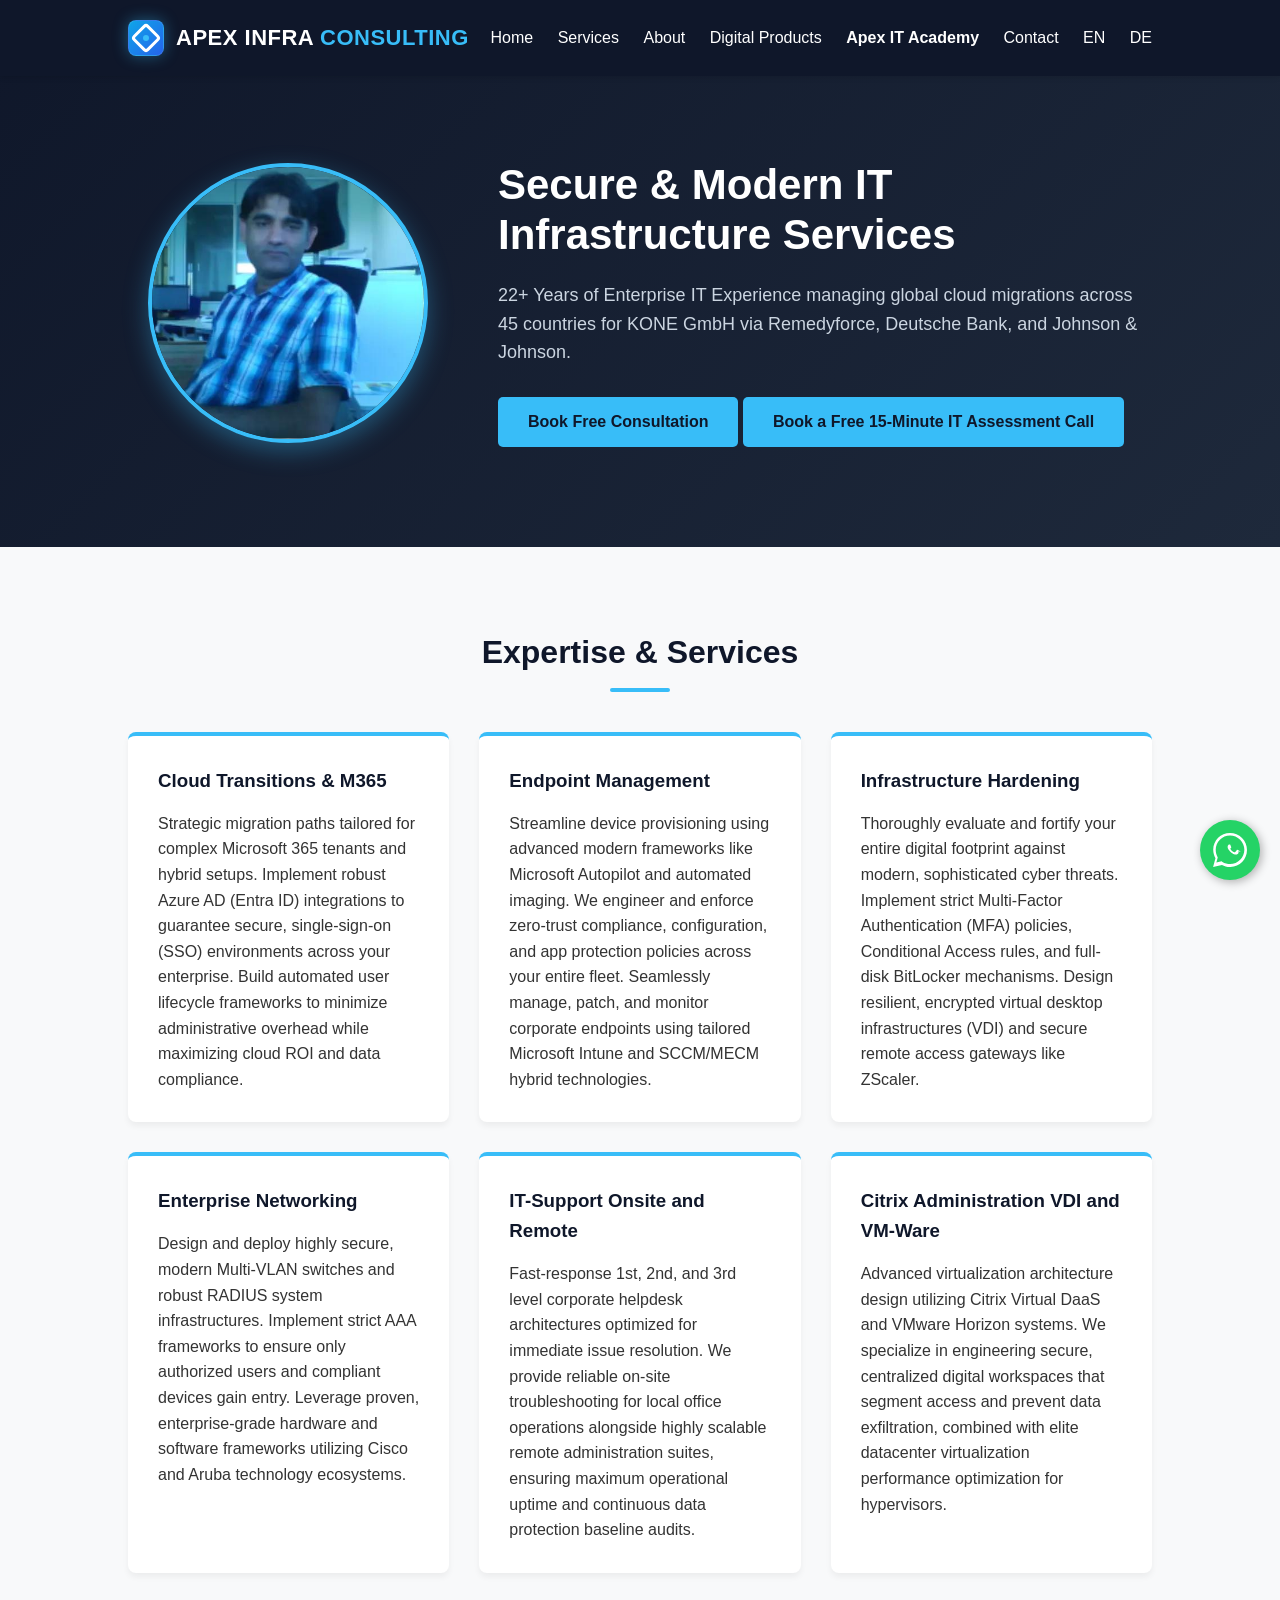
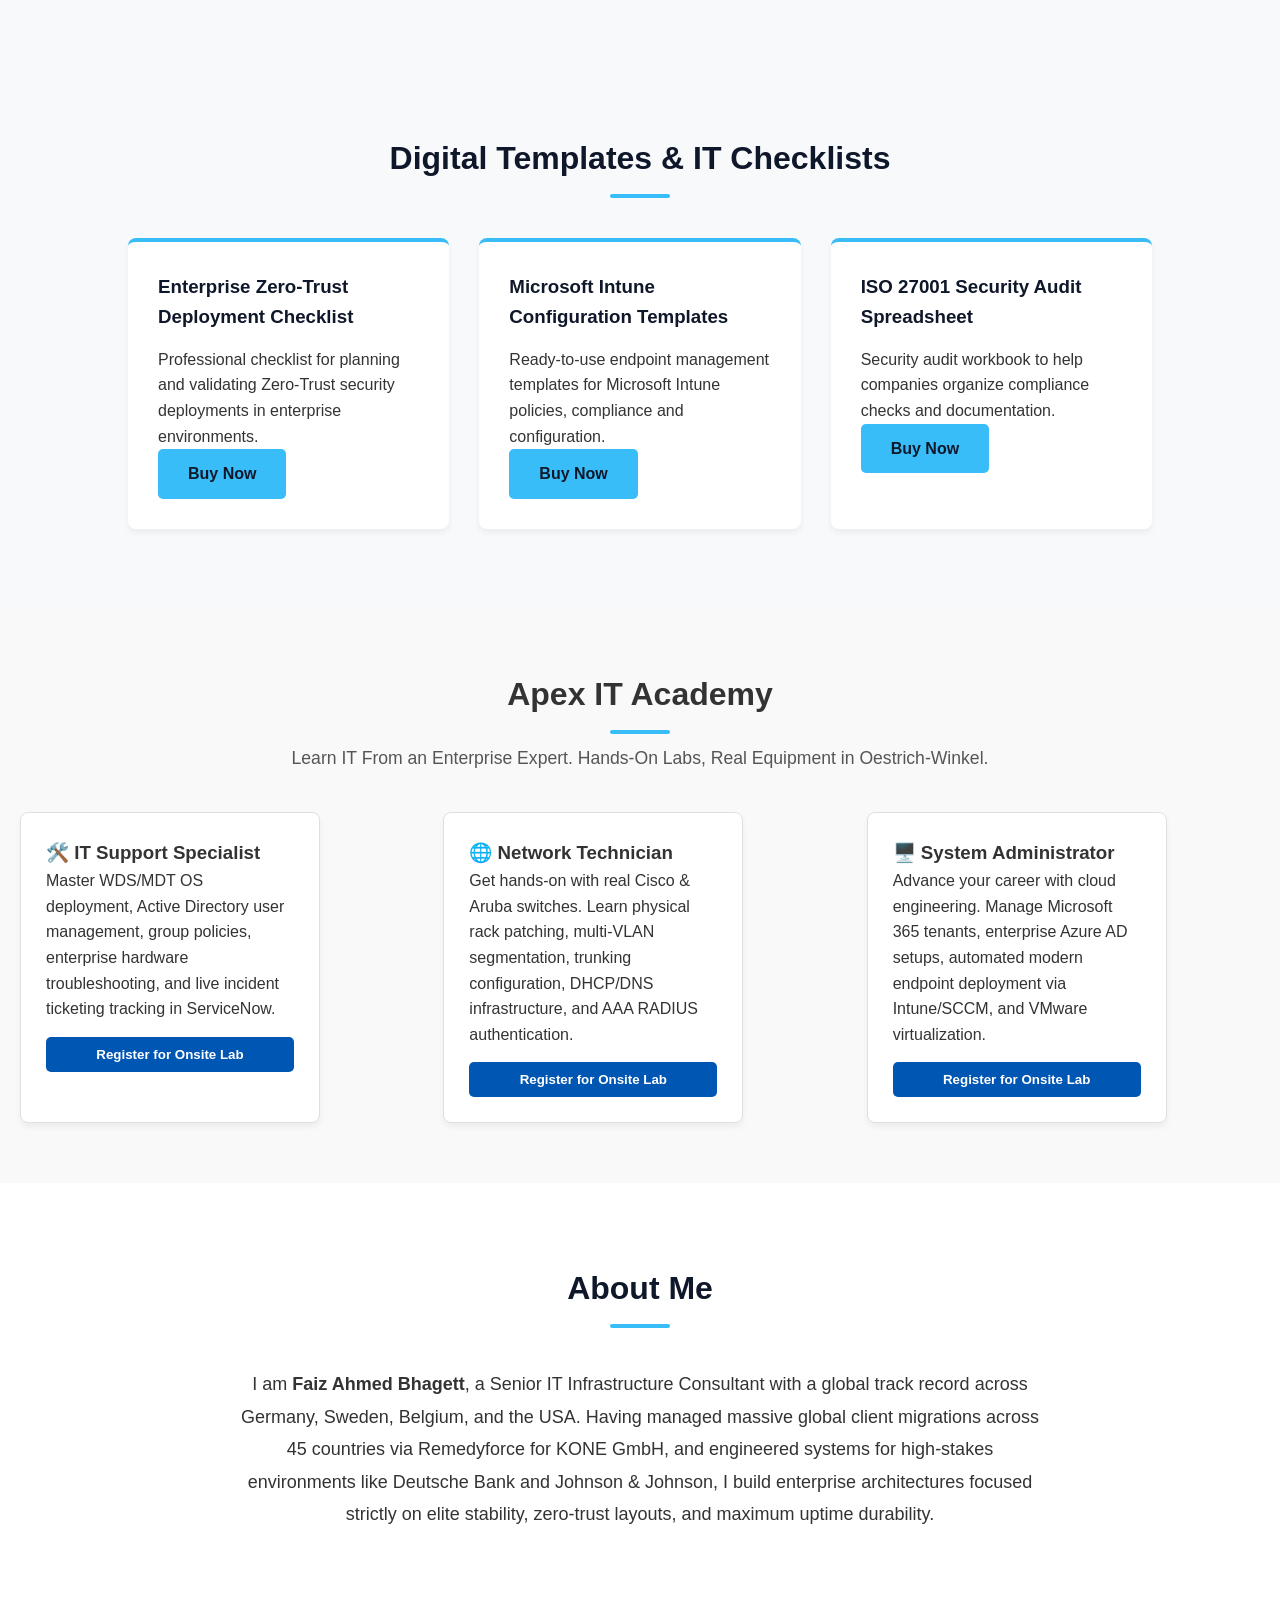
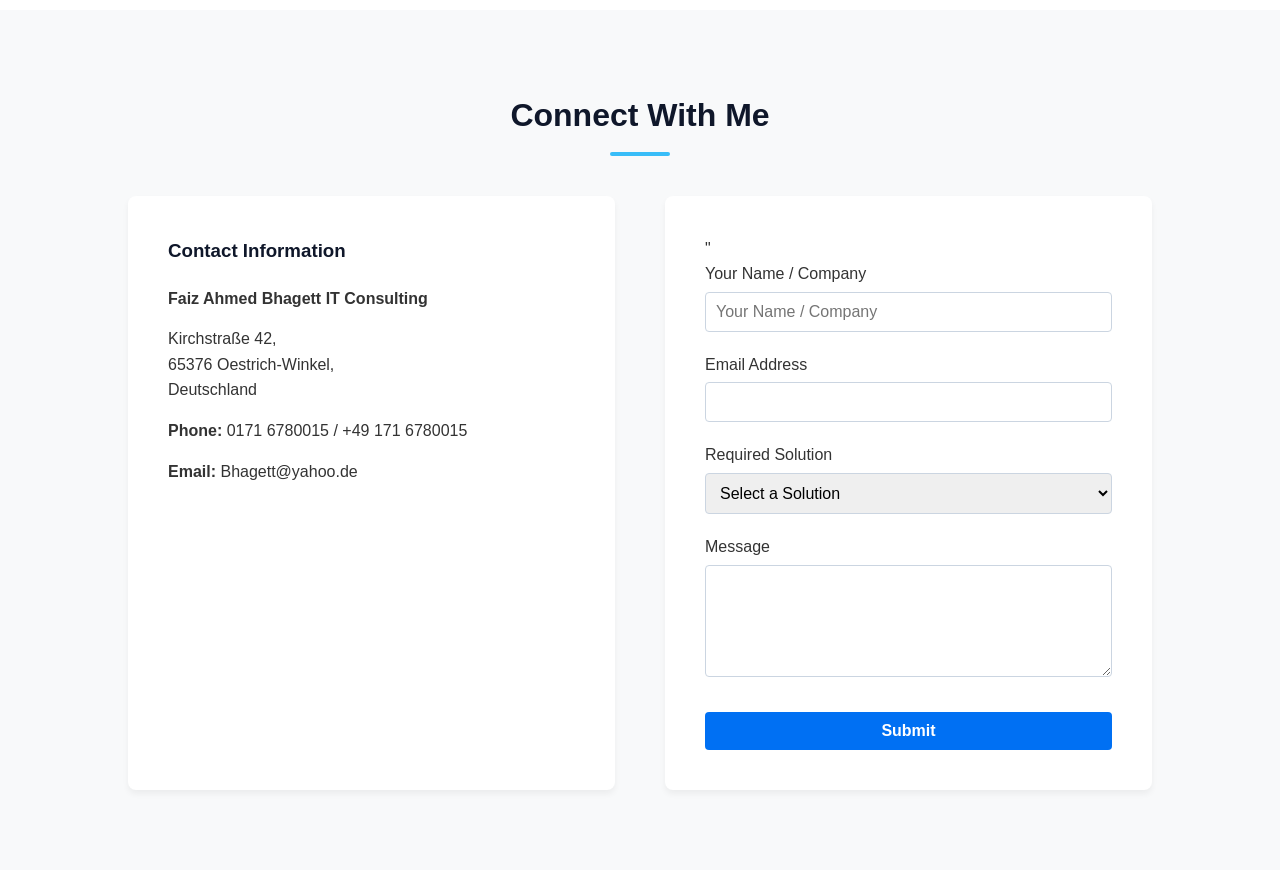
==== index.html @ ea886fa1 "Update index.html" ====
<!DOCTYPE html>
<html lang="en">
<head>
    <meta charset="UTF-8">
    <meta name="viewport" content="width=device-width, initial-scale=1.0">
    <title>Faiz Ahmed Bhagett | IT Infrastructure Consultant</title>
    <link rel="manifest" href="/site.webmanifest">
    <link rel="stylesheet" href="style.css">
</head>
<body>

    <!-- Header Navigation -->
    <header>
        <div class="logo-container">
            <div class="logo-symbol"></div>
            <div class="logo-text">APEX INFRA <span>CONSULTING</span></div>
        </div>
               <nav>
            <a href="#home" id="nav-home">Home</a>
            <a href="#services" id="nav-services">Services</a>
            <a href="#about" id="nav-about">About</a>
			<a href="#products">Digital Products</a>
  <a href="#academy" id="nav-academy" style="color: #ffffff; font-weight: bold;">Apex IT Academy</a>
            <a href="#contact" id="nav-contact">Contact</a>
            <a id="install-btn" style="display: none; background-color: #0070f3; color: white; border-radius: 4px; padding: 4px 8px; font-weight: bold; cursor: pointer;">Install App</a>
            <a href="javascript:void(0);" onclick="setLanguage('en');">EN</a>
            <a href="javascript:void(0);" onclick="setLanguage('de');">DE</a>
        </nav>
    </header>

  </div>

    <!-- Hero Section -->
    <section id="home" class="hero">
        <div class="hero-image">
            <img src="faiz.jpg" alt="Faiz Ahmed Bhagett - Enterprise IT Infrastructure Consultant">
        </div>
        <div class="hero-content">
            <h1 id="hero-h1">Secure & Modern IT Infrastructure Services</h1>
            <p id="hero-p">22+ Years of Enterprise IT Experience managing global cloud migrations across 45 countries for KONE GmbH via Remedyforce, Deutsche Bank, and Johnson & Johnson.</p>
            <a href="#contact" class="cta-btn" id="hero-btn">Book Free Consultation</a>
            <a href="https://calendly.com/bhagett2021/15" target="_blank" rel="noopener noreferrer" class="cta-btn" id="assessment-btn" styffff; margin-left: 10px;">Book a Free 15-Minute IT Assessment Call</a>
        </div>
    </section>

    <!-- Services Section -->
    <section id="services" class="section">
        <h2 id="services-title">Expertise & Services</h2>
        <div class="services-grid">
            <div class="service-card">
                <h3 id="srv1-h">Cloud Transitions & M365</h3>
                <p id="srv1-p">Strategic migration paths tailored for complex Microsoft 365 tenants and hybrid setups. Implement robust Azure AD (Entra ID) integrations to guarantee secure, single-sign-on (SSO) environments across your enterprise. Build automated user lifecycle frameworks to minimize administrative overhead while maximizing cloud ROI and data compliance.</p>
            </div>
            <div class="service-card">
                <h3 id="srv2-h">Endpoint Management</h3>
                <p id="srv2-p">Streamline device provisioning using advanced modern frameworks like Microsoft Autopilot and automated imaging. We engineer and enforce zero-trust compliance, configuration, and app protection policies across your entire fleet. Seamlessly manage, patch, and monitor corporate endpoints using tailored Microsoft Intune and SCCM/MECM hybrid technologies.</p>
            </div>
            <div class="service-card">
                <h3 id="srv3-h">Infrastructure Hardening</h3>
                <p id="srv3-p">Thoroughly evaluate and fortify your entire digital footprint against modern, sophisticated cyber threats. Implement strict Multi-Factor Authentication (MFA) policies, Conditional Access rules, and full-disk BitLocker mechanisms. Design resilient, encrypted virtual desktop infrastructures (VDI) and secure remote access gateways like ZScaler.</p>
            </div>
            <div class="service-card">
                <h3 id="srv4-h">Enterprise Networking</h3>
                <p id="srv4-p">Design and deploy highly secure, modern Multi-VLAN switches and robust RADIUS system infrastructures. Implement strict AAA frameworks to ensure only authorized users and compliant devices gain entry. Leverage proven, enterprise-grade hardware and software frameworks utilizing Cisco and Aruba technology ecosystems.</p>
            </div>
            <div class="service-card">
                <h3 id="srv5-h">IT-Support Onsite and Remote</h3>
                <p id="srv5-p">Fast-response 1st, 2nd, and 3rd level corporate helpdesk architectures optimized for immediate issue resolution. We provide reliable on-site troubleshooting for local office operations alongside highly scalable remote administration suites, ensuring maximum operational uptime and continuous data protection baseline audits.</p>
            </div>
            <div class="service-card">
                <h3 id="srv6-h">Citrix Administration VDI and VM-Ware</h3>
                <p id="srv6-p">Advanced virtualization architecture design utilizing Citrix Virtual DaaS and VMware Horizon systems. We specialize in engineering secure, centralized digital workspaces that segment access and prevent data exfiltration, combined with elite datacenter virtualization performance optimization for hypervisors.</p>
            </div>
        </div>
    </section>


    <!-- Digital Products Section -->
    <section id="products" class="section">
        <h2 id="products-title">Digital Templates & IT Checklists</h2>
        <div class="services-grid">

            <div class="service-card">
                <h3>Enterprise Zero-Trust Deployment Checklist</h3>
                <p>Professional checklist for planning and validating Zero-Trust security deployments in enterprise environments.</p>
                <a class="cta-btn" href="https://bhagett.gumroad.com/l/rbzjx" target="_blank" rel="noopener noreferrer">Buy Now</a>
            </div>

            <div class="service-card">
                <h3>Microsoft Intune Configuration Templates</h3>
                <p>Ready-to-use endpoint management templates for Microsoft Intune policies, compliance and configuration.</p>
                <a class="cta-btn" href="https://bhagett.gumroad.com/l/ztggm" target="_blank" rel="noopener noreferrer">Buy Now</a>
            </div>

            <div class="service-card">
                <h3>ISO 27001 Security Audit Spreadsheet</h3>
                <p>Security audit workbook to help companies organize compliance checks and documentation.</p>
                <a class="cta-btn" href="https://bhagett.gumroad.com/l/nqlejb" target="_blank" rel="noopener noreferrer">Buy Now</a>
            </div>

        </div>
    </section>
    <!-- IT Academy Section -->
    <section id="academy" class="section" style="background-color: #f9f9f9; padding: 60px 20px;">
        <h2 id="academy-title" style="text-align: center; margin-bottom: 10px; color: #333;">Apex IT Academy</h2>
        <p style="text-align: center; color: #555; max-width: 800px; margin: 0 auto 40px; font-size: 1.1rem;">
            Learn IT From an Enterprise Expert. Hands-On Labs, Real Equipment in Oestrich-Winkel.
        </p>
        <div class="services-grid">
            <div class="academy-card">
                <h3>🛠️ IT Support Specialist</h3>
                <p>Master WDS/MDT OS deployment, Active Directory user management, group policies, enterprise hardware troubleshooting, and live incident ticketing tracking in ServiceNow.</p>
				<button class="academy-btn" onclick="document.getElementById('solution').value='academy'; window.location.href='#contact';">Register for Onsite Lab</button>
            </div>
            <div class="academy-card">
                <h3>🌐 Network Technician</h3>
                <p>Get hands-on with real Cisco & Aruba switches. Learn physical rack patching, multi-VLAN segmentation, trunking configuration, DHCP/DNS infrastructure, and AAA RADIUS authentication.</p>
			<button class="academy-btn" onclick="document.getElementById('solution').value='academy'; window.location.href='#contact';">Register for Onsite Lab</button>
            </div>
            <div class="academy-card">
                <h3>🖥️ System Administrator</h3>
                <p>Advance your career with cloud engineering. Manage Microsoft 365 tenants, enterprise Azure AD setups, automated modern endpoint deployment via Intune/SCCM, and VMware virtualization.</p>
                <button class="academy-btn" onclick="document.getElementById('solution').value='academy'; window.location.href='#contact';">Register for Onsite Lab</button>
            </div>
        </div>
    </section>

    <!-- About Section -->
    <section id="about" class="section" style="background-color: #fff;">
        <h2 id="about-title">About Me</h2>
        <div class="about-text">
            <p id="about-p">I am <strong>Faiz Ahmed Bhagett</strong>, a Senior IT Infrastructure Consultant with a global track record across Germany, Sweden, Belgium, and the USA. Having managed massive global client migrations across 45 countries via Remedyforce for KONE GmbH, and engineered systems for high-stakes environments like Deutsche Bank and Johnson & Johnson, I build enterprise architectures focused strictly on elite stability, zero-trust layouts, and maximum uptime durability.</p>
        </div>
    </section>

    <!-- Contact Section -->
    <section id="contact" class="section">
        <h2 id="contact-title">Connect With Me</h2>
        <div class="contact-container">
            <div class="contact-info">
                <h3 id="info-title">Contact Information</h3>
                <p><strong>Faiz Ahmed Bhagett IT Consulting</strong></p>
                <p>Kirchstraße 42,<br>65376 Oestrich-Winkel,<br>Deutschland</p>
                <p><strong>Phone:</strong> 0171 6780015 / +49 171 6780015</p>
                <p><strong>Email:</strong> Bhagett@yahoo.de</p>
         </div>
            <div class="contact-form-wrapper">
                <form action="https://formspree.io/f/xdavepnq" method="POST">"
                    <label for="name" id="lbl-name">Your Name / Company</label>
                    <input type="text" id="name" name="name" placeholder="Your Name / Company" required>
                    
                    <label for="email" id="lbl-email">Email Address</label>
                    <input type="email" id="email" name="email" required>
                    
                    <label for="solution" id="lbl-solution">Required Solution</label>
                    <select id="solution" name="solution" required>
                        <option value="" id="opt-general">Select a Solution</option>
                        <option value="cloud" id="opt-cloud">Cloud Migration & M365</option>
                        <option value="security" id="opt-security">IT Security Hardening</option>
                        <option value="network" id="opt-network">Network Optimization</option>
                        <option value="support">IT Support</option>
                        <option value="academy" id="opt-academy">IT Academy Onsite Lab Training</option>
                    </select>
                    
                    <label for="message" id="lbl-msg">Message</label>
                    <textarea id="message" name="message" rows="5" required></textarea>
                    
                    <button type="submit" id="btn-submit" class="cta-btn" style="margin-top: 15px; background-color: #0070f3; color: white; border: none; padding: 10px 20px; cursor: pointer; border-radius: 4px;">Submit</button>
                </form>
            </div>
        </div>
    </section>

    <!-- FIXED NATIVE WEB REDIRECTION SYSTEM (BYPASSES DOT COM HOME PAGES) -->
    <a href="https://wa.me/491716780015" target="_blank" rel="noopener noreferrer" target="_blank" rel="noopener noreferrer" class="whatsapp-float" style="position: fixed; bottom: 20px; right: 20px; background-color: #25D366; color: white; border-radius: 50%; width: 60px; height: 60px; display: flex; align-items: center; justify-content: center; box-shadow: 2px 2px 10px rgba(0,0,0,0.3); z-index: 1000; text-decoration: none;" title="Chat via WhatsApp">
        <svg viewBox="0 0 24 24" width="34" height="34" fill="currentColor">
            <path d="M.057 24l1.687-6.163c-1.041-1.804-1.588-3.849-1.587-5.946C.06 5.348 5.397.01 12.008.01c3.202.001 6.212 1.246 8.477 3.513 2.266 2.268 3.507 5.28 3.505 8.484-.004 6.657-5.34 11.997-11.953 11.997-2.005-.001-3.973-.502-5.713-1.455L0 24zm6.59-3.559c1.66.985 3.513 1.504 5.405 1.505 5.554 0 10.075-4.519 10.078-10.074.002-2.693-1.047-5.224-2.951-7.127C17.225 2.841 14.7 1.793 12.003 1.793c-5.556 0-10.077 4.52-10.08 10.074-.001 1.884.492 3.725 1.431 5.36l-.993 3.63 3.712-.973zm13.04-7.391c-.329-.165-1.943-.959-2.242-1.068-.3-.11-.518-.165-.736.165-.219.329-.846 1.068-1.037 1.288-.19.22-.382.247-.711.082-1.129-.566-1.904-1.001-2.652-2.285-.197-.339.197-.315.562-1.042.061-.123.031-.23-.015-.329-.047-.099-.423-1.019-.579-1.396-.152-.365-.307-.315-.423-.321-.109-.005-.234-.006-.36-.006-.126 0-.331.047-.504.236-.173.188-.66.645-.66 1.573 0 .928.675 1.825.77 1.951.095.126 1.329 2.03 3.22 2.845.449.194.8.311 1.074.398.452.144.862.124 1.187.075.363-.055 1.14-.466 1.3-.916.16-.45.16-.836.113-.916-.047-.08-.173-.123-.502-.288z"/>
        </svg>
    </a>

    <script src="script.js"></script>
	</body>
</html>
---- style.css ----
/* Base Reset */
* {
    margin: 0;
    padding: 0;
    box-sizing: border-box;
    font-family: 'Segoe UI', Tahoma, Geneva, Verdana, sans-serif;
}

body {
    background-color: #f8f9fa;
    color: #333;
    line-height: 1.6;
}

/* Header Sections */
header {
    background: #0f172a;
    color: #fff;
    padding: 20px 10%;
    position: fixed;
    width: 100%;
    left: 0; /* Left fix kiya taaki layout right se baahar na bhaage */
    top: 0;
    z-index: 1000;
    display: flex;
    justify-content: space-between;
    align-items: center;
    box-shadow: 0 2px 5px rgba(0,0,0,0.1);
}

/* Logo Design */
.logo-container {
    display: flex;
    align-items: center;
    gap: 12px;
}

.logo-symbol {
    width: 36px;
    height: 36px;
    background: linear-gradient(135deg, #0ea5e9 0%, #2563eb 100%);
    border-radius: 8px;
    box-shadow: 0 0 15px rgba(56, 189, 248, 0.4);
    display: flex;
    align-items: center;
    justify-content: center;
    border: 1px solid rgba(255, 255, 255, 0.1);
    position: relative;
}

.logo-symbol::before {
    content: '';
    width: 16px;
    height: 16px;
    border: 3px solid #fff;
    border-radius: 4px;
    transform: rotate(45deg);
}

.logo-symbol::after {
    content: '';
    position: absolute;
    width: 6px;
    height: 6px;
    background-color: #38bdf8;
    border-radius: 50%;
}

.logo-text {
    font-size: 22px;
    font-weight: 700;
    letter-spacing: 0.5px;
    color: #fff;
}

.logo-text span {
    color: #38bdf8;
}

/* Navigation Links */
nav a {
    color: #fff;
    text-decoration: none;
    margin-left: 20px;
    font-weight: 500;
    transition: color 0.3s;
    cursor: pointer;
}

nav a:hover {
    color: #38bdf8;
}

/* Hero Section */
.hero {
    background: linear-gradient(135deg, #0f172a 0%, #1e293b 100%);
    color: #fff;
    padding: 160px 10% 100px;
    display: flex;
    flex-wrap: wrap;
    align-items: center;
    justify-content: center;
    gap: 50px;
    text-align: left;
}

.hero-image {
    flex: 0 0 320px;
    text-align: center;
    display: flex;
    justify-content: center;
    align-items: center;
}

.hero-image img {
    width: 280px;
    height: 280px;
    border-radius: 50%;
    object-fit: cover;
    object-position: center;
    border: 4px solid #38bdf8;
    box-shadow: 0 8px 25px rgba(56, 189, 248, 0.35);
}

.hero-content {
    flex: 1;
    min-width: 300px;
}

.hero h1 {
    font-size: 42px;
    margin-bottom: 20px;
    line-height: 1.2;
}

.hero p {
    font-size: 18px;
    color: #cbd5e1;
    margin-bottom: 30px;
    max-width: 700px;
}

.cta-btn {
    background: #38bdf8;
    color: #0f172a;
    padding: 12px 30px;
    text-decoration: none;
    font-weight: bold;
    border-radius: 5px;
    transition: background 0.3s;
    display: inline-block;
    text-align: center;
}

.cta-btn:hover {
    background: #0ea5e9;
}

/* General Layout Sections */
.section {
    padding: 80px 10%;
}

.section h2 {
    font-size: 32px;
    text-align: center;
    margin-bottom: 40px;
    color: #0f172a;
    position: relative;
}

.section h2::after {
    content: '';
    width: 60px;
    height: 4px;
    background: #38bdf8;
    display: block;
    margin: 10px auto 0;
    border-radius: 2px;
}

/* Services Grid Layout */
.services-grid {
    display: grid;
    grid-template-columns: repeat(auto-fit, minmax(280px, 1fr));
    gap: 30px;
}

.service-card {
    background: #fff;
    padding: 30px;
    border-radius: 8px;
    box-shadow: 0 4px 6px rgba(0,0,0,0.05);
    border-top: 4px solid #38bdf8;
    transition: transform 0.3s;
}

.service-card:hover {
    transform: translateY(-5px);
}

.service-card h3 {
    margin-bottom: 15px;
    color: #0f172a;
}

/* WhatsApp Chat Widget */
.direct-chat-widget {
    position: fixed;
    bottom: 30px;
    right: 30px;
    background: #25d366;
    color: white !important;
    padding: 15px 25px;
    border-radius: 50px;
    font-weight: bold;
    text-decoration: none !important;
    display: flex;
    align-items: center;
    gap: 10px;
    box-shadow: 0 4px 15px rgba(0, 0, 0, 0.2);
    z-index: 9999;
    transition: transform 0.3s, background 0.3s;
    animation: pulse 2s infinite;
}

.direct-chat-widget:hover {
    background: #128c7e;
    transform: scale(1.05);
}

@keyframes pulse {
    0% { box-shadow: 0 0 0 0 rgba(37, 211, 102, 0.5); }
    70% { box-shadow: 0 0 0 15px rgba(37, 211, 102, 0); }
    100% { box-shadow: 0 0 0 0 rgba(37, 211, 102, 0); }
}

/* About Section */
.about-text {
    max-width: 800px;
    margin: 0 auto;
    font-size: 18px;
    text-align: center;
    line-height: 1.8;
}

/* Contact Area Styles */
.contact-container {
    display: flex;
    flex-wrap: wrap;
    gap: 50px;
    justify-content: center;
}

.contact-info, .contact-form-wrapper {
    flex: 1;
    min-width: 300px;
    background: #fff;
    padding: 40px;
    border-radius: 8px;
    box-shadow: 0 4px 6px rgba(0,0,0,0.05);
}

.contact-info h3 {
    margin-bottom: 20px;
    color: #0f172a;
}

.contact-info p {
    margin-bottom: 15px;
}

/* Forms Definition */
form {
    display: flex;
    flex-direction: column;
}

label {
    margin-bottom: 5px;
    font-weight: 500;
}

input, textarea, select {
    padding: 10px;
    margin-bottom: 20px;
    border: 1px solid #cbd5e1;
    border-radius: 4px;
    font-size: 16px;
}

form button {
    background: #0f172a;
    color: #fff;
    padding: 12px;
    border: none;
    border-radius: 4px;
    font-size: 16px;
    cursor: pointer;
    font-weight: bold;
    transition: background 0.3s;
}

form button:hover {
    background: #1e293b;
}

/* Responsive Design Media Queries */
@media (max-width: 768px) {
    header {
        flex-direction: column;
        gap: 15px;
        padding: 15px 5%;
    }
    nav a {
        margin: 0 10px;
    }
    .hero {
        text-align: center;
        padding-top: 220px;
    }
    .hero p {
        margin-left: auto;
        margin-right: auto;
    }
    .hero-image img {
        width: 220px;
        height: 220px;
    }
}
/* APEX IT ACADEMY STYLES */
.academy-card {
    background: #ffffff;
    border: 1px solid #e0e0e0;
    border-radius: 8px;
    padding: 25px;
    width: 300px;
    box-shadow: 0 4px 6px rgba(0,0,0,0.05);
    transition: transform 0.3s ease, box-shadow 0.3s ease;
    text-align: left;
}
.academy-card:hover {
    transform: translateY(-5px);
    box-shadow: 0 8px 15px rgba(0,0,0,0.1);
}
.academy-btn {
    background-color: #0056b3;
    color: white;
    border: none;
    padding: 10px 20px;
    border-radius: 5px;
    cursor: pointer;
    width: 100%;
    margin-top: 15px;
    font-weight: bold;
}
.academy-btn:hover {
    background-color: #004085;
}
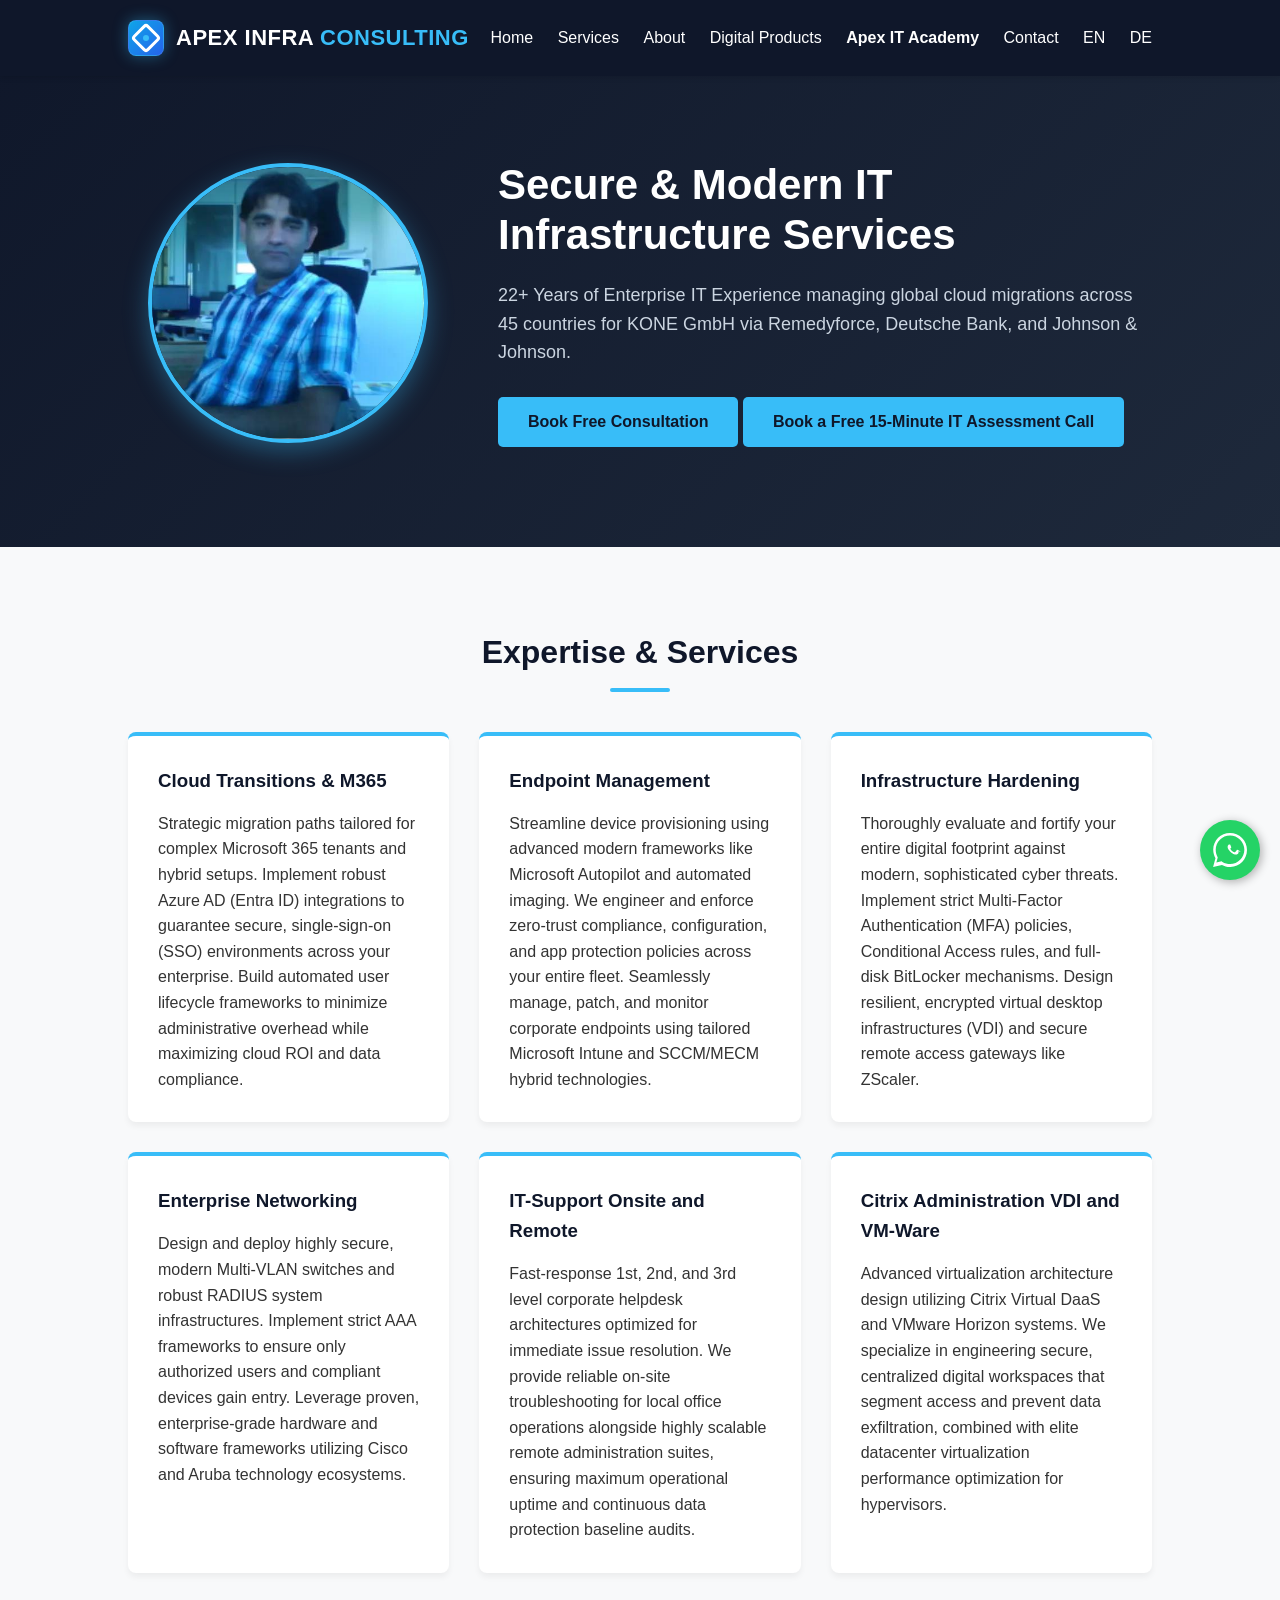
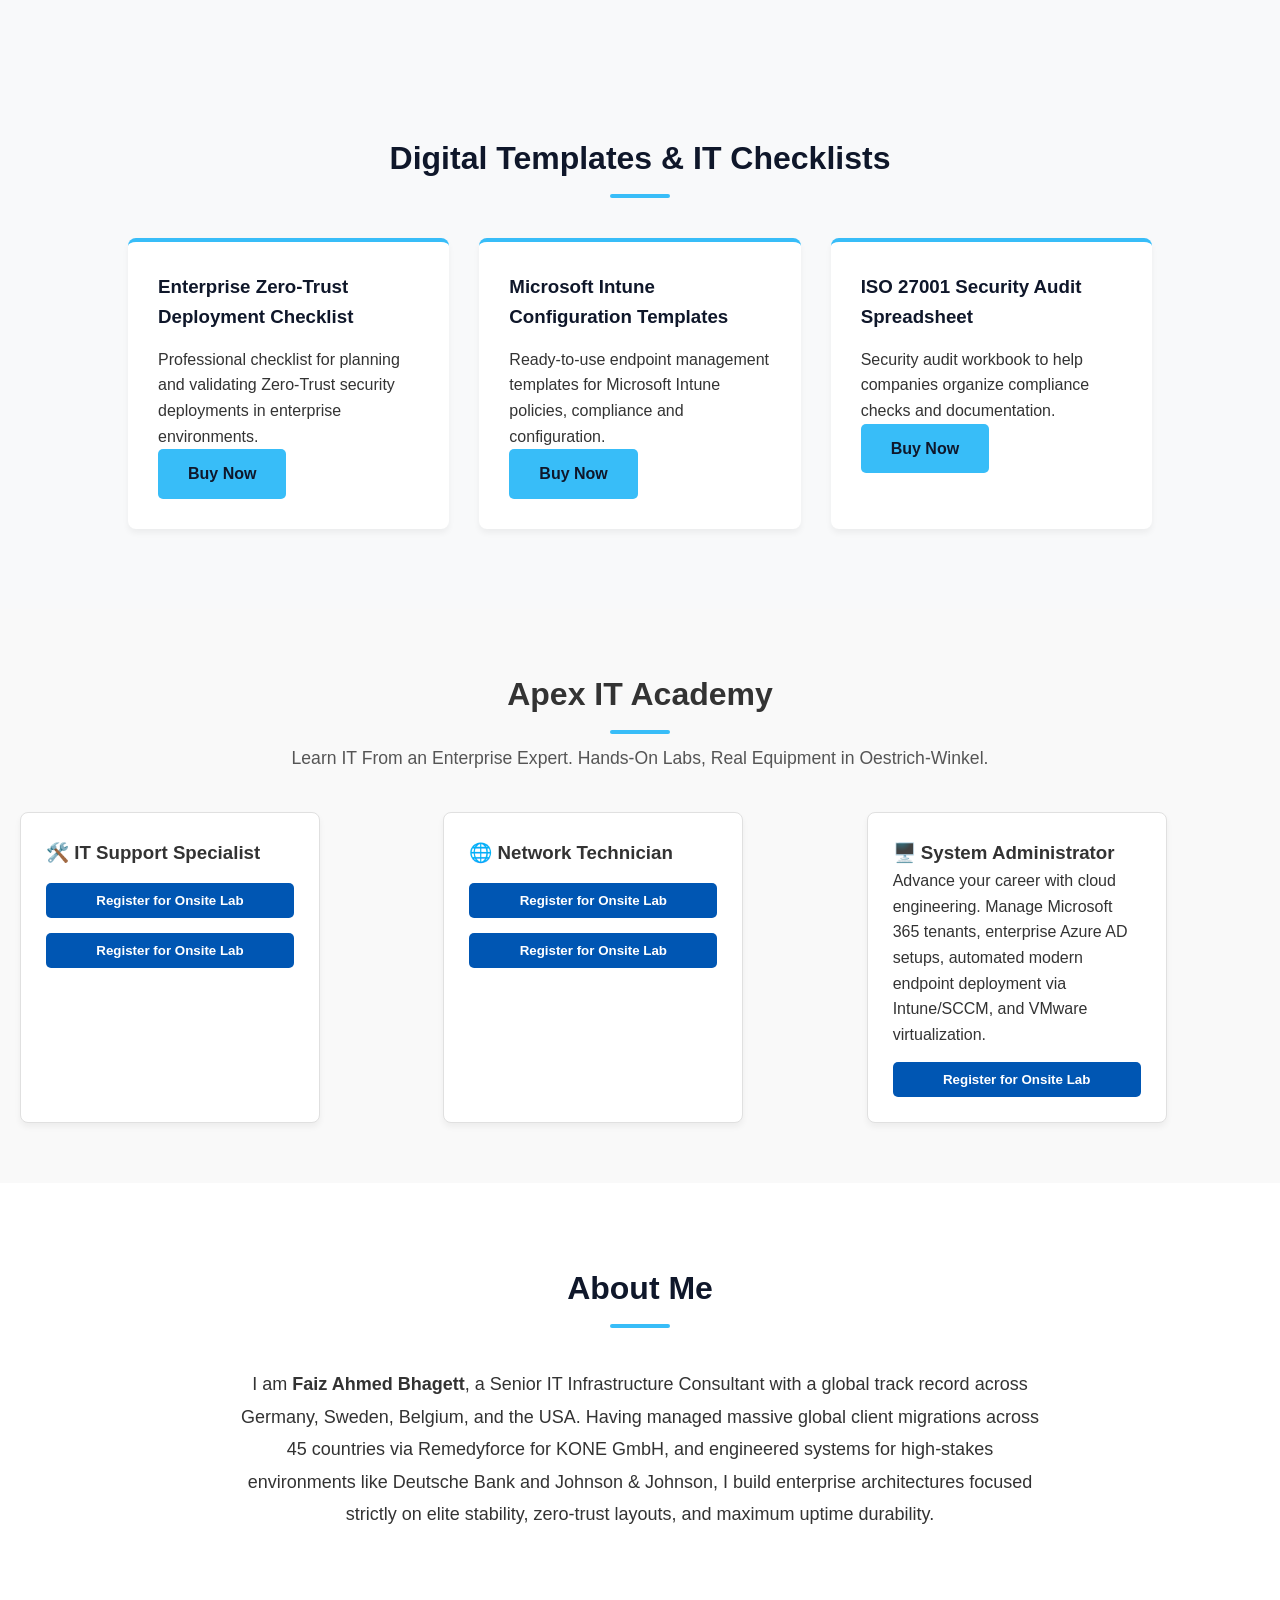
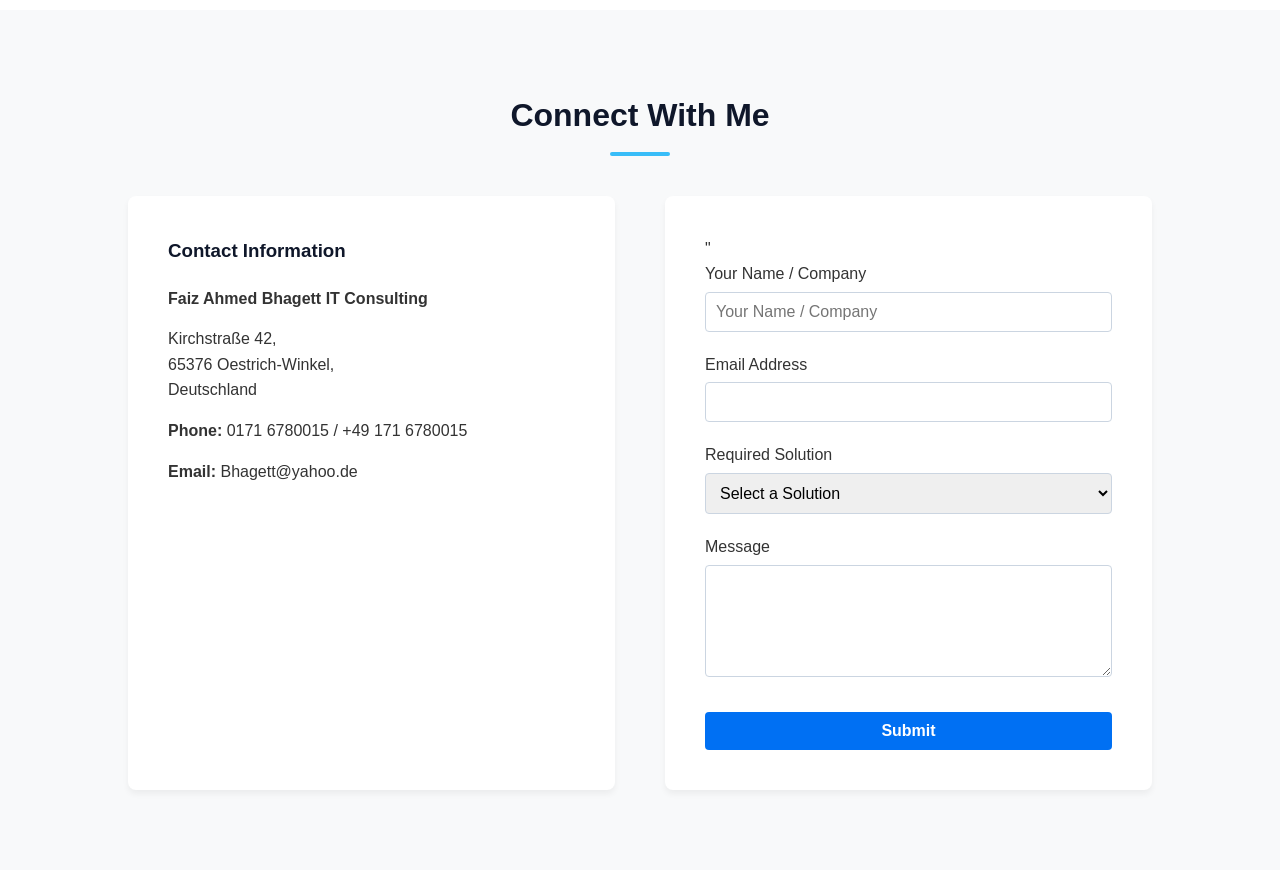
==== commit 6ff42077: "Update index.html" ====
--- a/index.html
+++ b/index.html
@@ -109,12 +109,12 @@
         <div class="services-grid">
             <div class="academy-card">
                 <h3>🛠️ IT Support Specialist</h3>
-                <p>Master WDS/MDT OS deployment, Active Directory user management, group policies, enterprise hardware troubleshooting, and live incident ticketing tracking in ServiceNow.</p>
+                <button class="academy-btn" onclick="document.getElementById('solution').value='academy-support'; window.location.href='#contact';">Register for Onsite Lab</button>
 				<button class="academy-btn" onclick="document.getElementById('solution').value='academy'; window.location.href='#contact';">Register for Onsite Lab</button>
             </div>
             <div class="academy-card">
                 <h3>🌐 Network Technician</h3>
-                <p>Get hands-on with real Cisco & Aruba switches. Learn physical rack patching, multi-VLAN segmentation, trunking configuration, DHCP/DNS infrastructure, and AAA RADIUS authentication.</p>
+                <button class="academy-btn" onclick="document.getElementById('solution').value='academy-network'; window.location.href='#contact';">Register for Onsite Lab</button>
 			<button class="academy-btn" onclick="document.getElementById('solution').value='academy'; window.location.href='#contact';">Register for Onsite Lab</button>
             </div>
             <div class="academy-card">
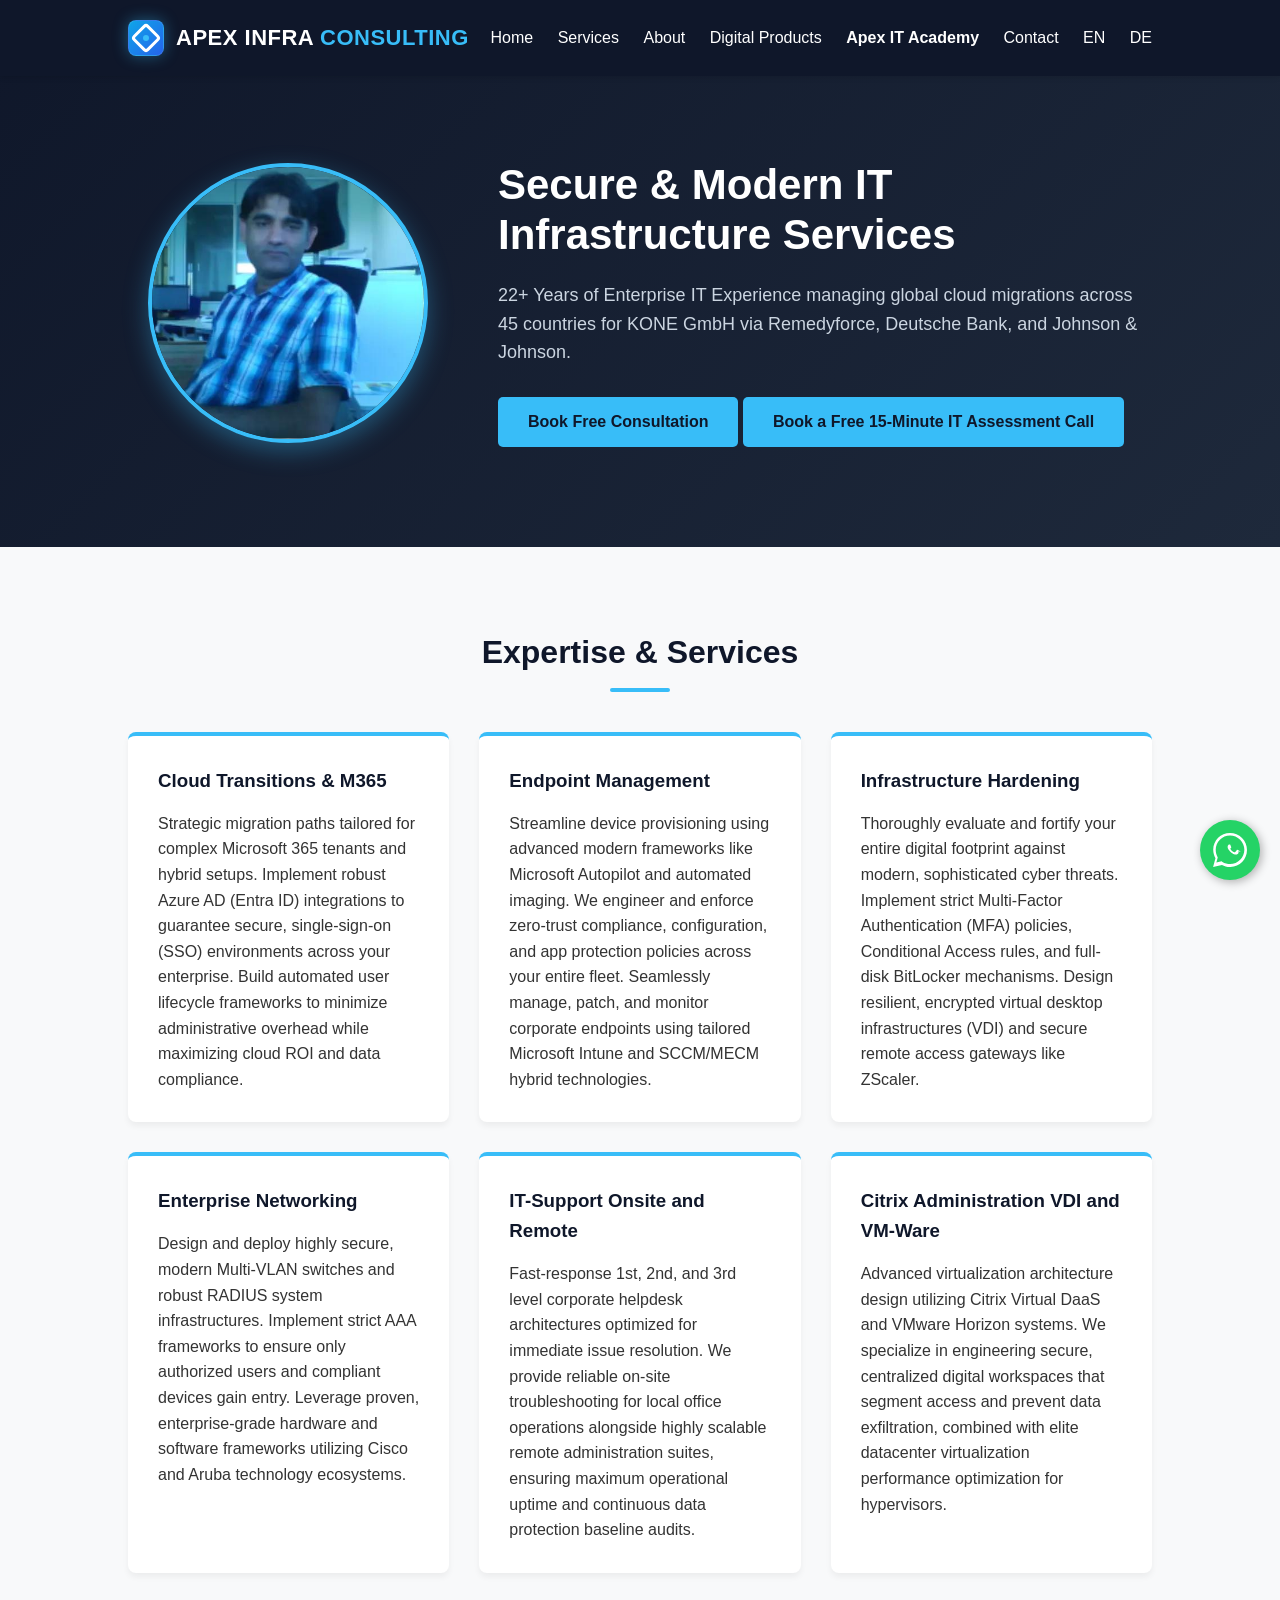
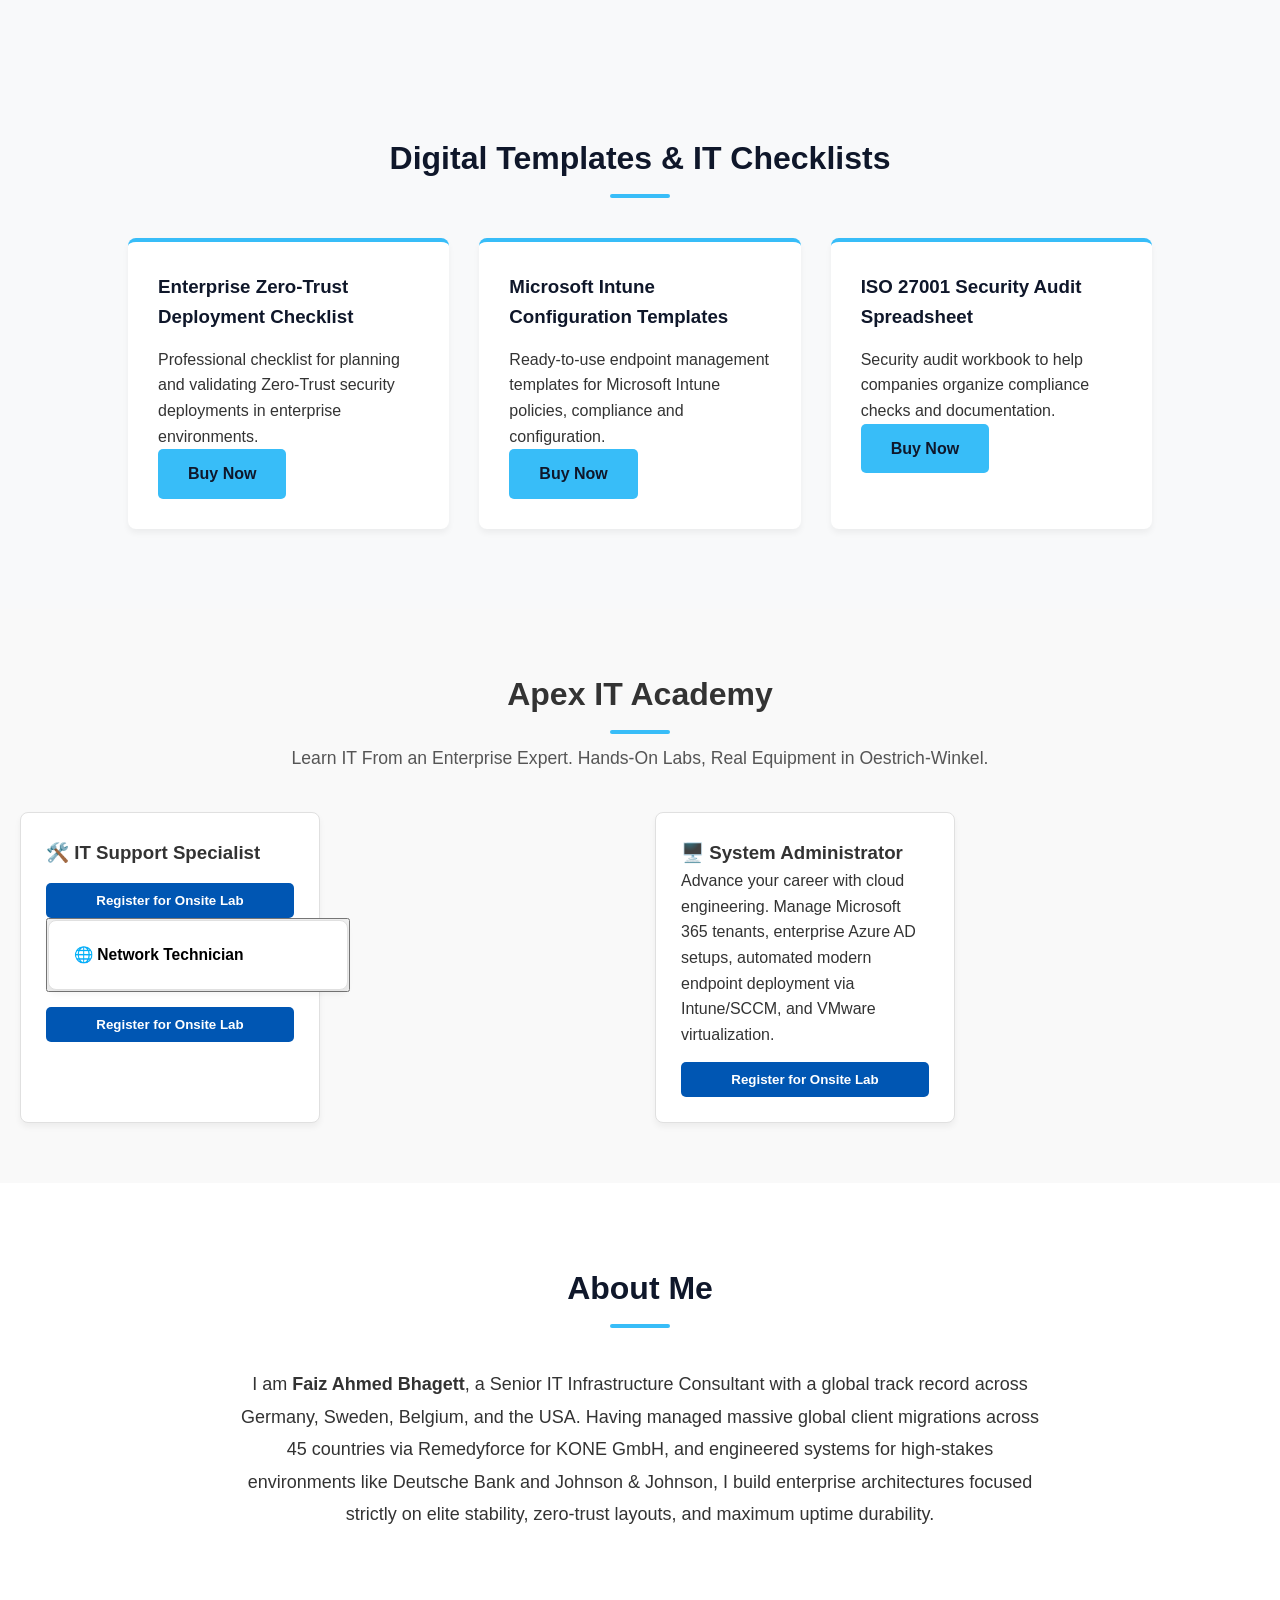
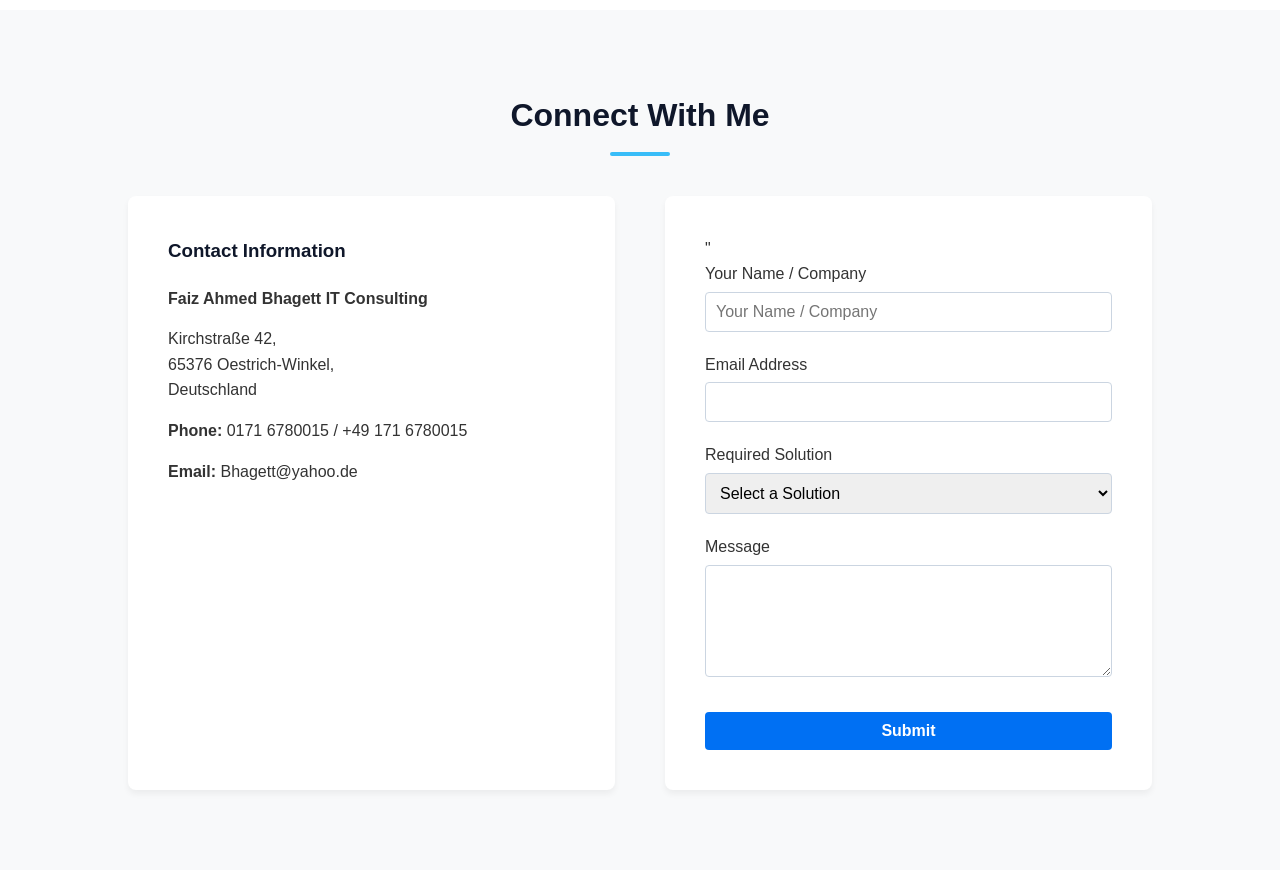
==== commit b7fcdb8b: "Update index.html" ====
--- a/index.html
+++ b/index.html
@@ -110,12 +110,12 @@
             <div class="academy-card">
                 <h3>🛠️ IT Support Specialist</h3>
                 <button class="academy-btn" onclick="document.getElementById('solution').value='academy-support'; window.location.href='#contact';">Register for Onsite Lab</button>
-				<button class="academy-btn" onclick="document.getElementById('solution').value='academy'; window.location.href='#contact';">Register for Onsite Lab</button>
+				<button 
             </div>
             <div class="academy-card">
                 <h3>🌐 Network Technician</h3>
                 <button class="academy-btn" onclick="document.getElementById('solution').value='academy-network'; window.location.href='#contact';">Register for Onsite Lab</button>
-			<button class="academy-btn" onclick="document.getElementById('solution').value='academy'; window.location.href='#contact';">Register for Onsite Lab</button>
+			
             </div>
             <div class="academy-card">
                 <h3>🖥️ System Administrator</h3>
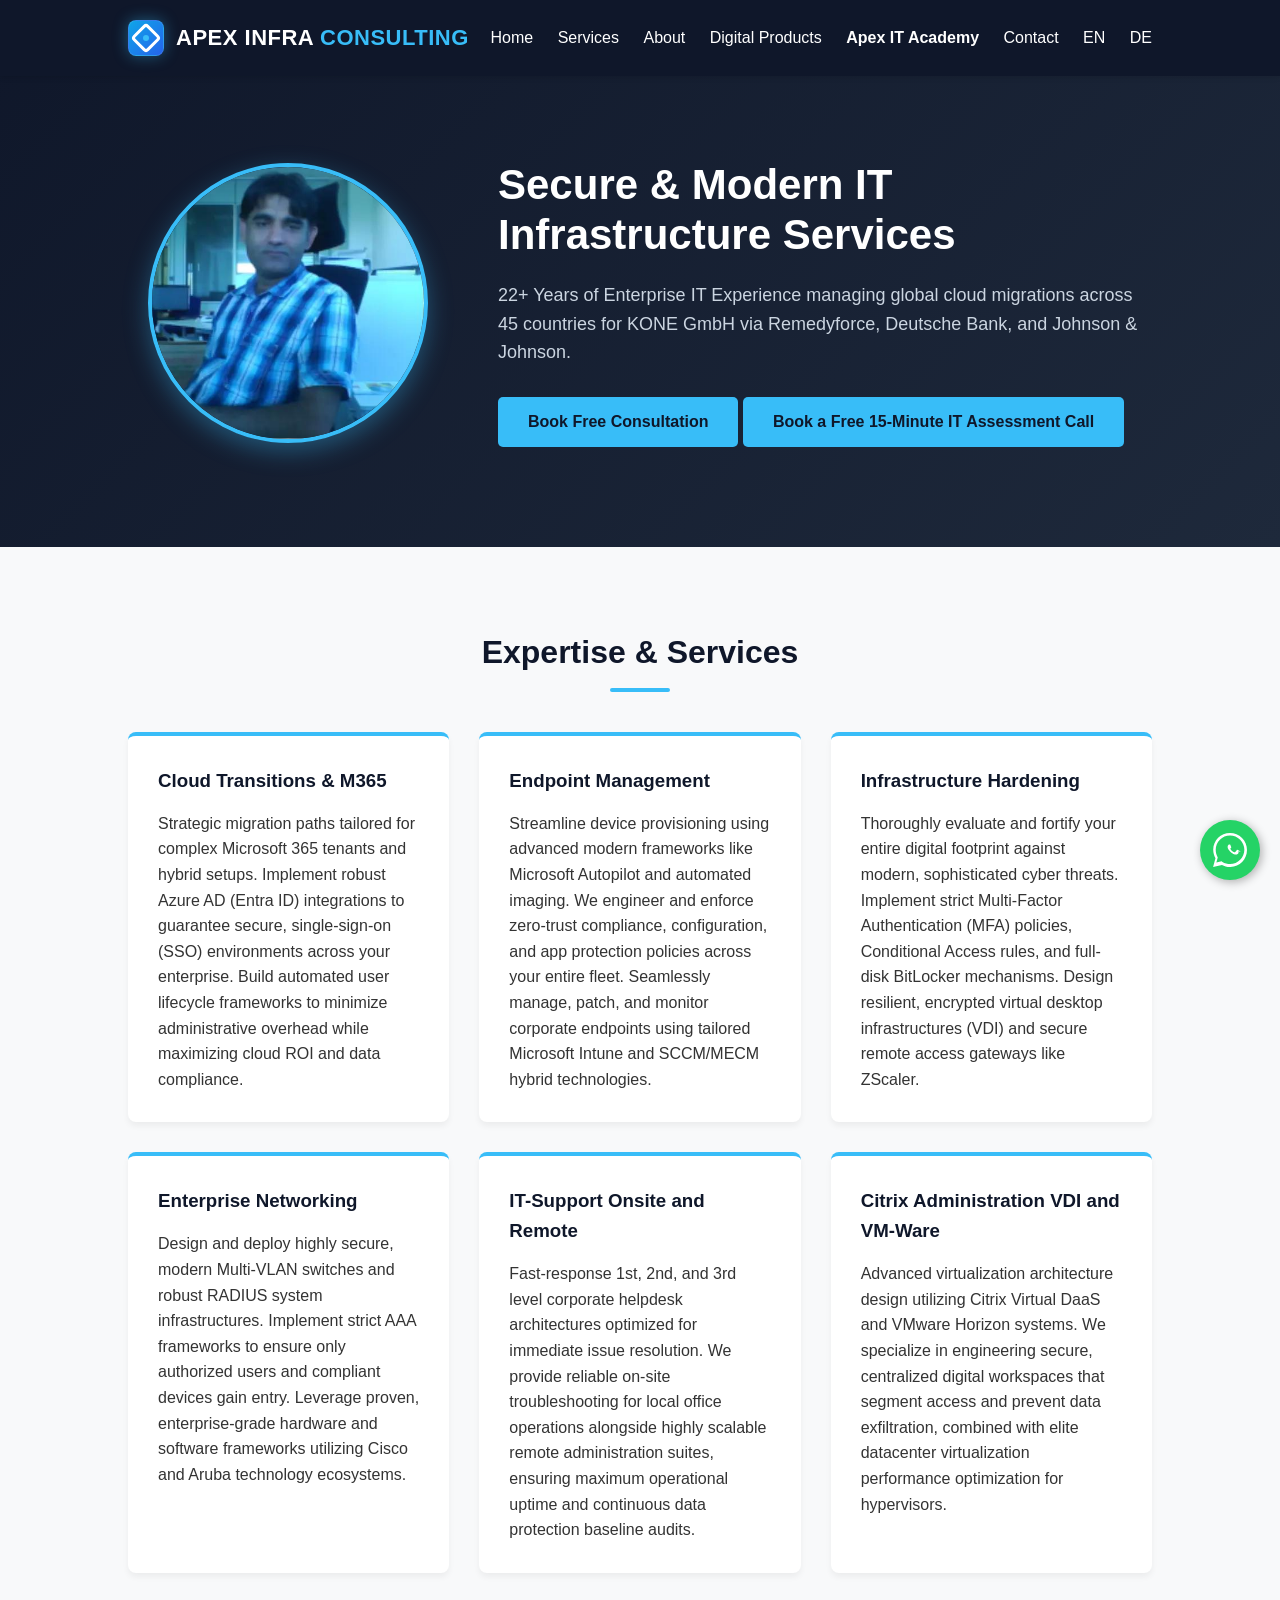
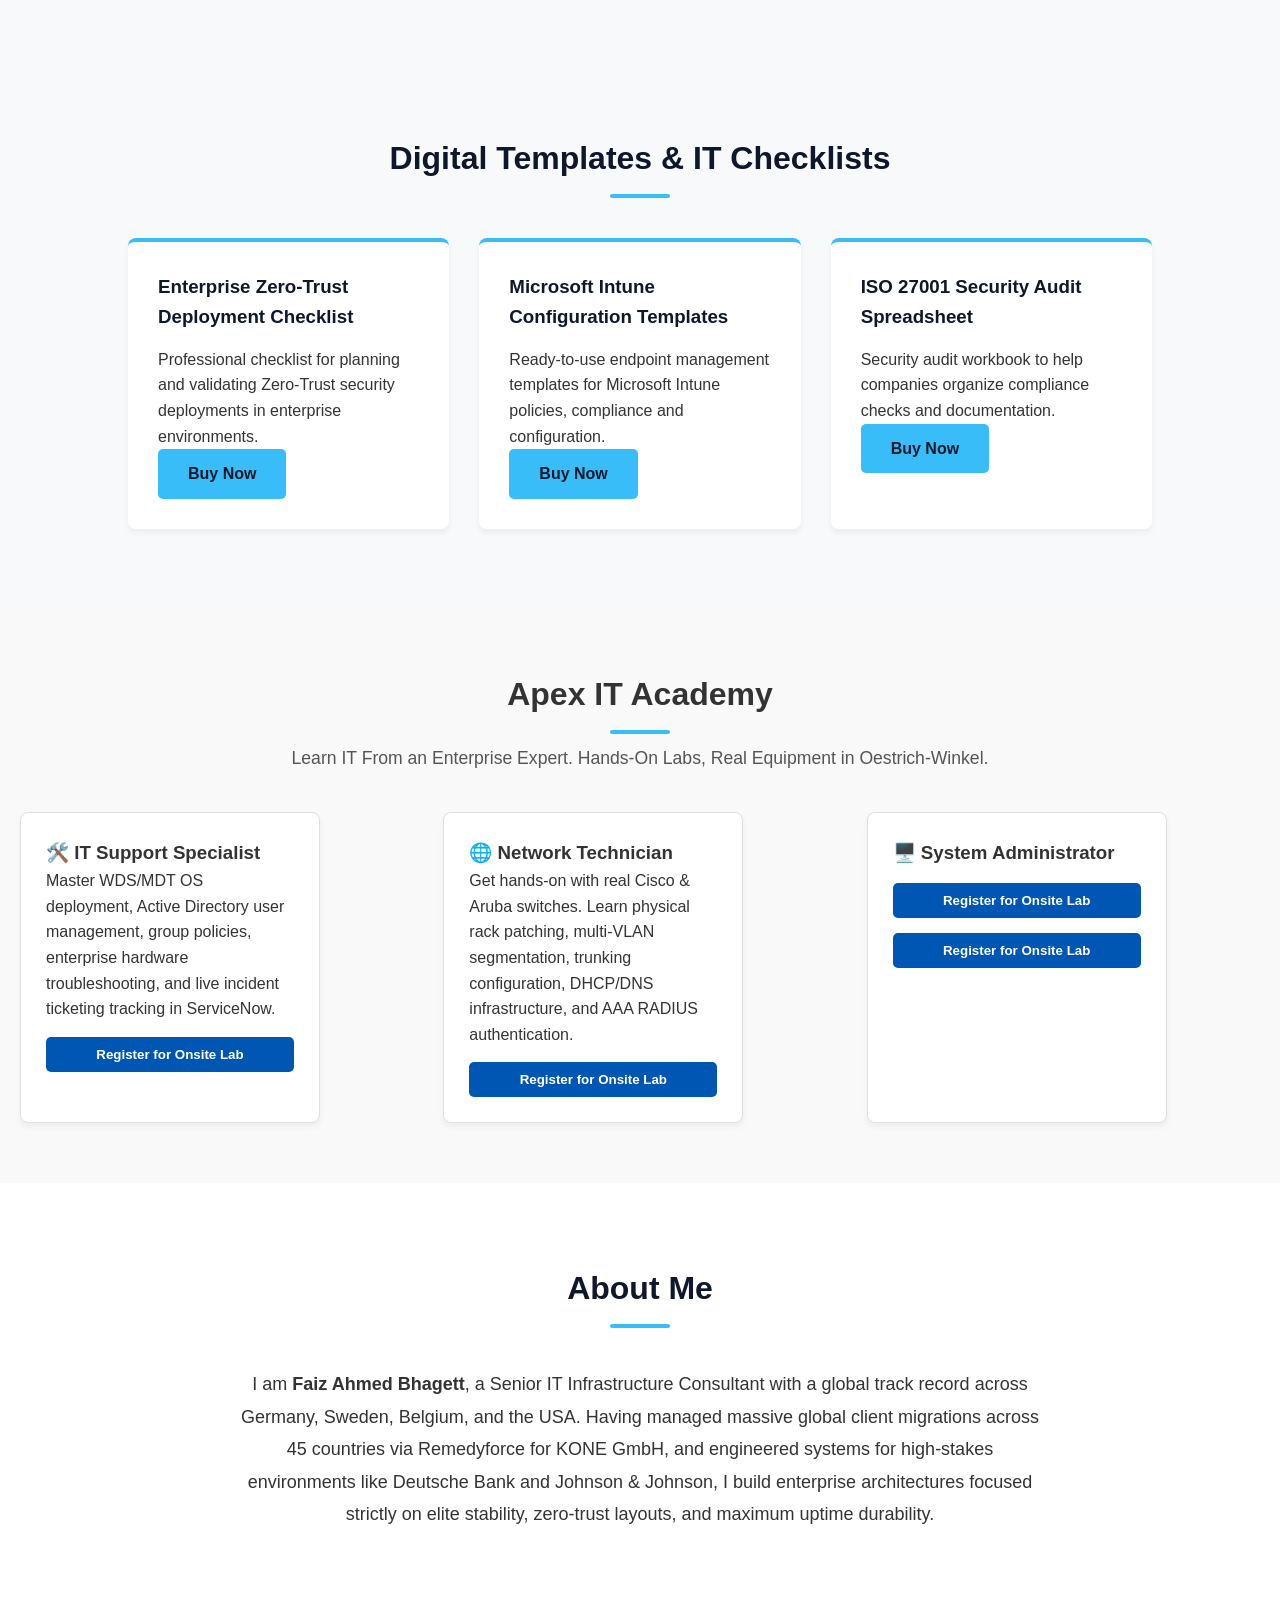
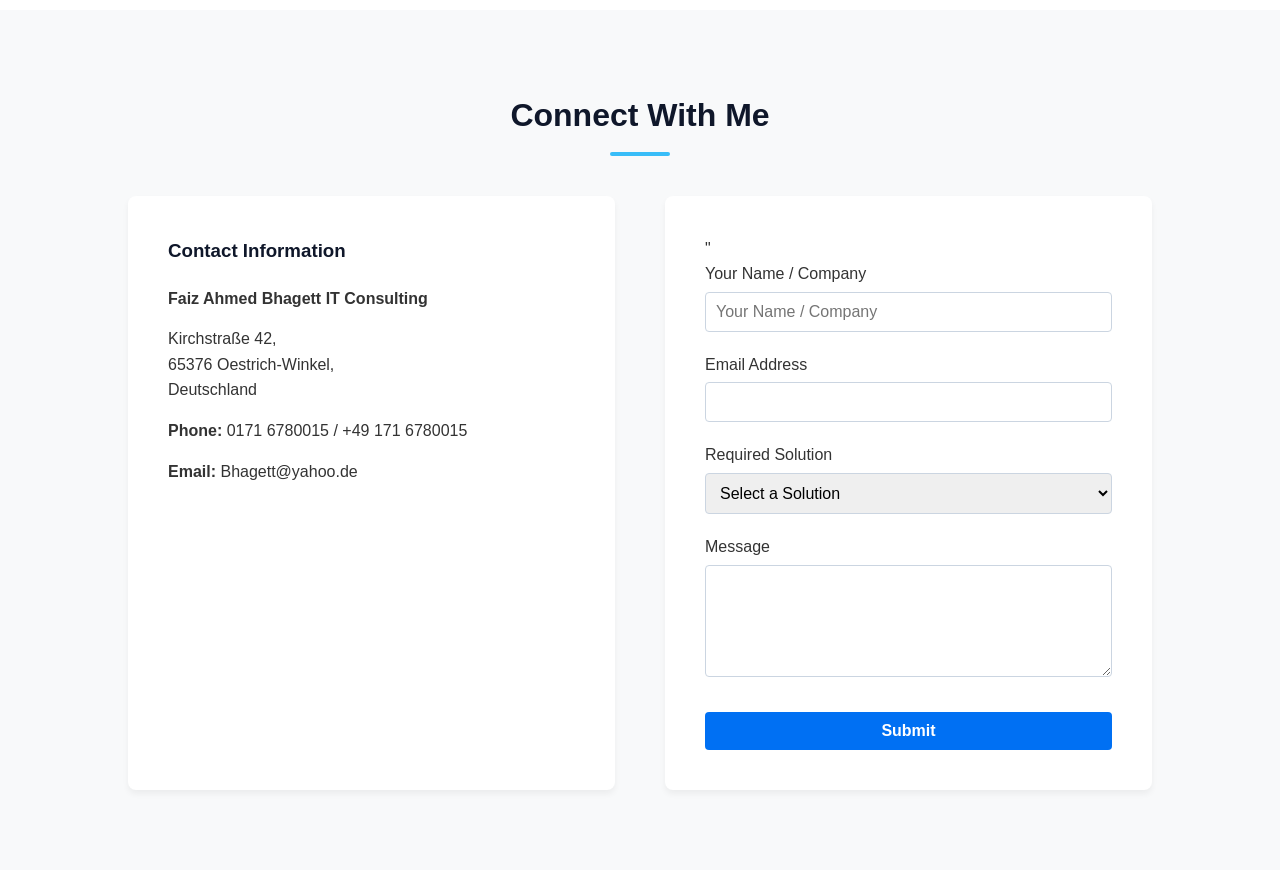
==== commit 9d979235: "Update index.html" ====
--- a/index.html
+++ b/index.html
@@ -109,17 +109,17 @@
         <div class="services-grid">
             <div class="academy-card">
                 <h3>🛠️ IT Support Specialist</h3>
-                <button class="academy-btn" onclick="document.getElementById('solution').value='academy-support'; window.location.href='#contact';">Register for Onsite Lab</button>
-				<button 
+                <p>Master WDS/MDT OS deployment, Active Directory user management, group policies, enterprise hardware troubleshooting, and live incident ticketing tracking in ServiceNow.</p>
+				<button class="academy-btn" onclick="document.getElementById('solution').value='academy'; window.location.href='#contact';">Register for Onsite Lab</button>
             </div>
             <div class="academy-card">
                 <h3>🌐 Network Technician</h3>
-                <button class="academy-btn" onclick="document.getElementById('solution').value='academy-network'; window.location.href='#contact';">Register for Onsite Lab</button>
-			
+                <p>Get hands-on with real Cisco & Aruba switches. Learn physical rack patching, multi-VLAN segmentation, trunking configuration, DHCP/DNS infrastructure, and AAA RADIUS authentication.</p>
+			<button class="academy-btn" onclick="document.getElementById('solution').value='academy'; window.location.href='#contact';">Register for Onsite Lab</button>
             </div>
             <div class="academy-card">
                 <h3>🖥️ System Administrator</h3>
-                <p>Advance your career with cloud engineering. Manage Microsoft 365 tenants, enterprise Azure AD setups, automated modern endpoint deployment via Intune/SCCM, and VMware virtualization.</p>
+                <button class="academy-btn" onclick="document.getElementById('solution').value='academy-sysadmin'; window.location.href='#contact';">Register for Onsite Lab</button>
                 <button class="academy-btn" onclick="document.getElementById('solution').value='academy'; window.location.href='#contact';">Register for Onsite Lab</button>
             </div>
         </div>
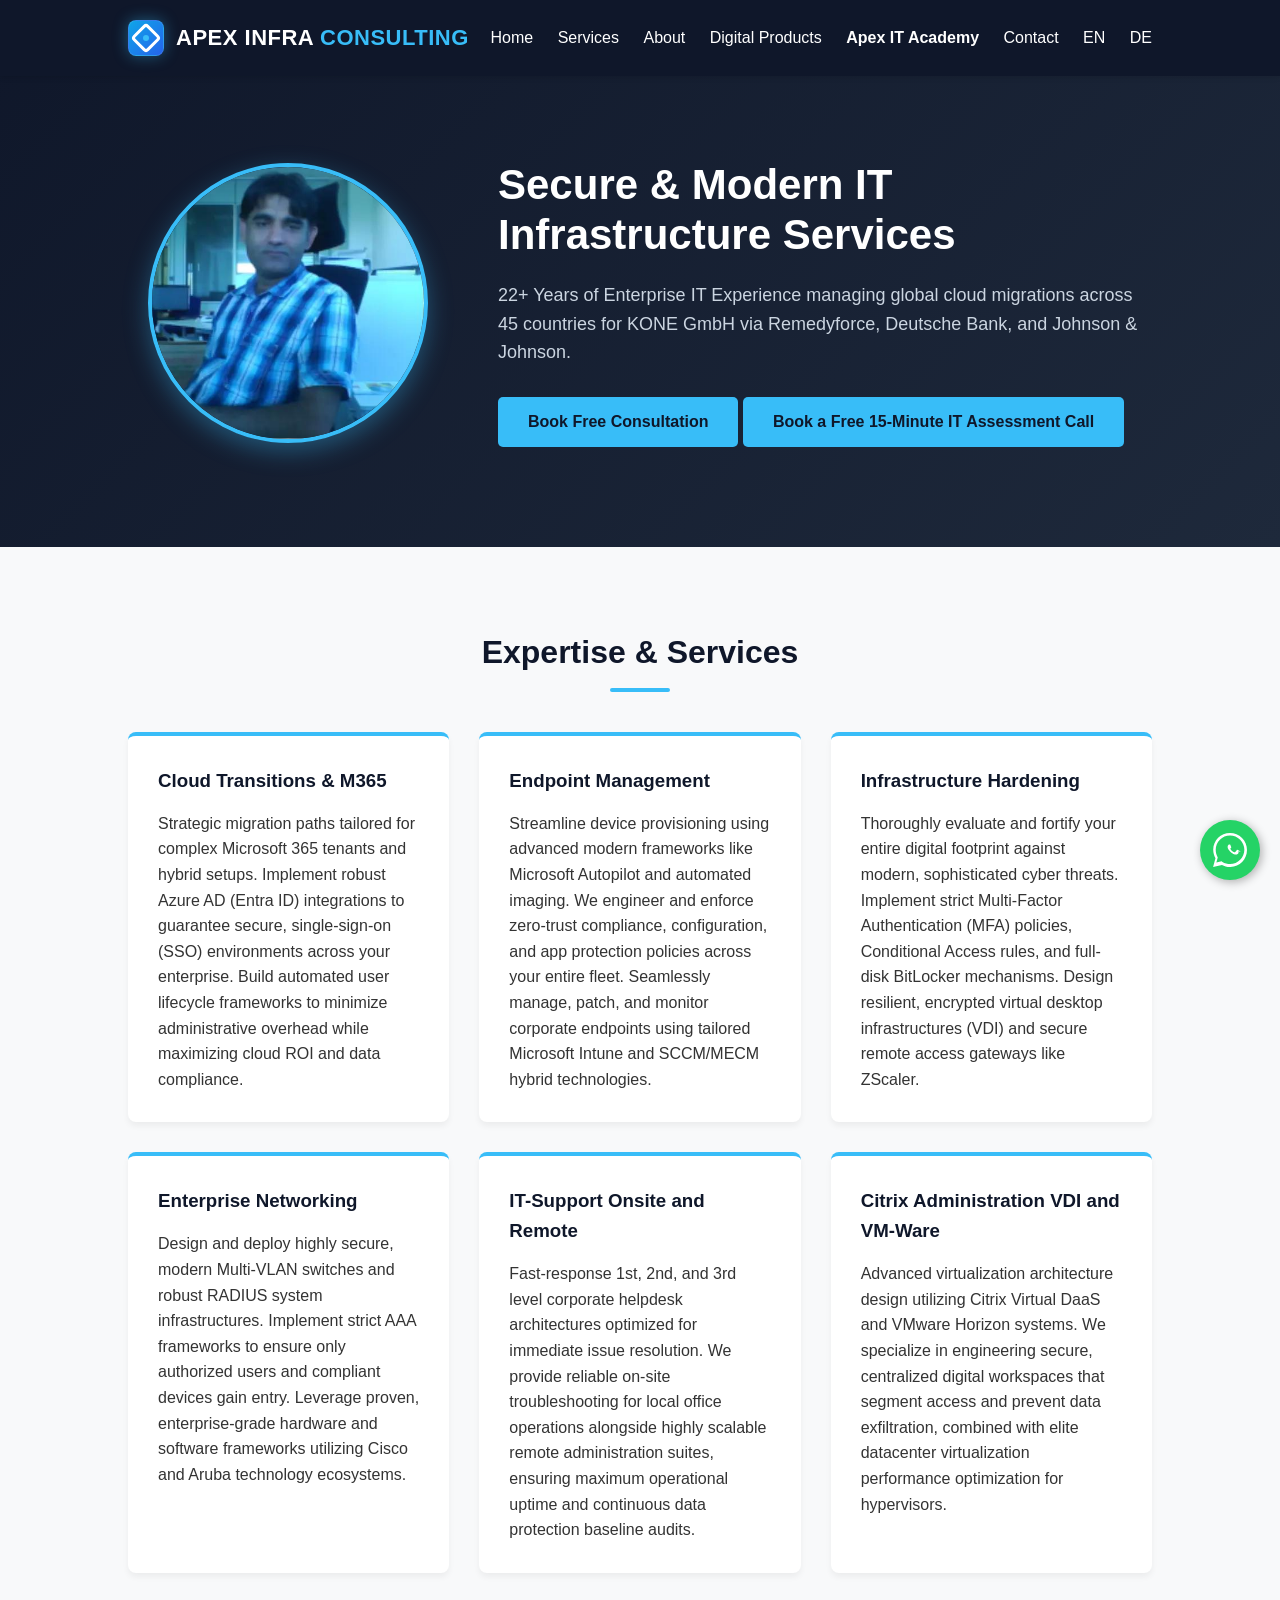
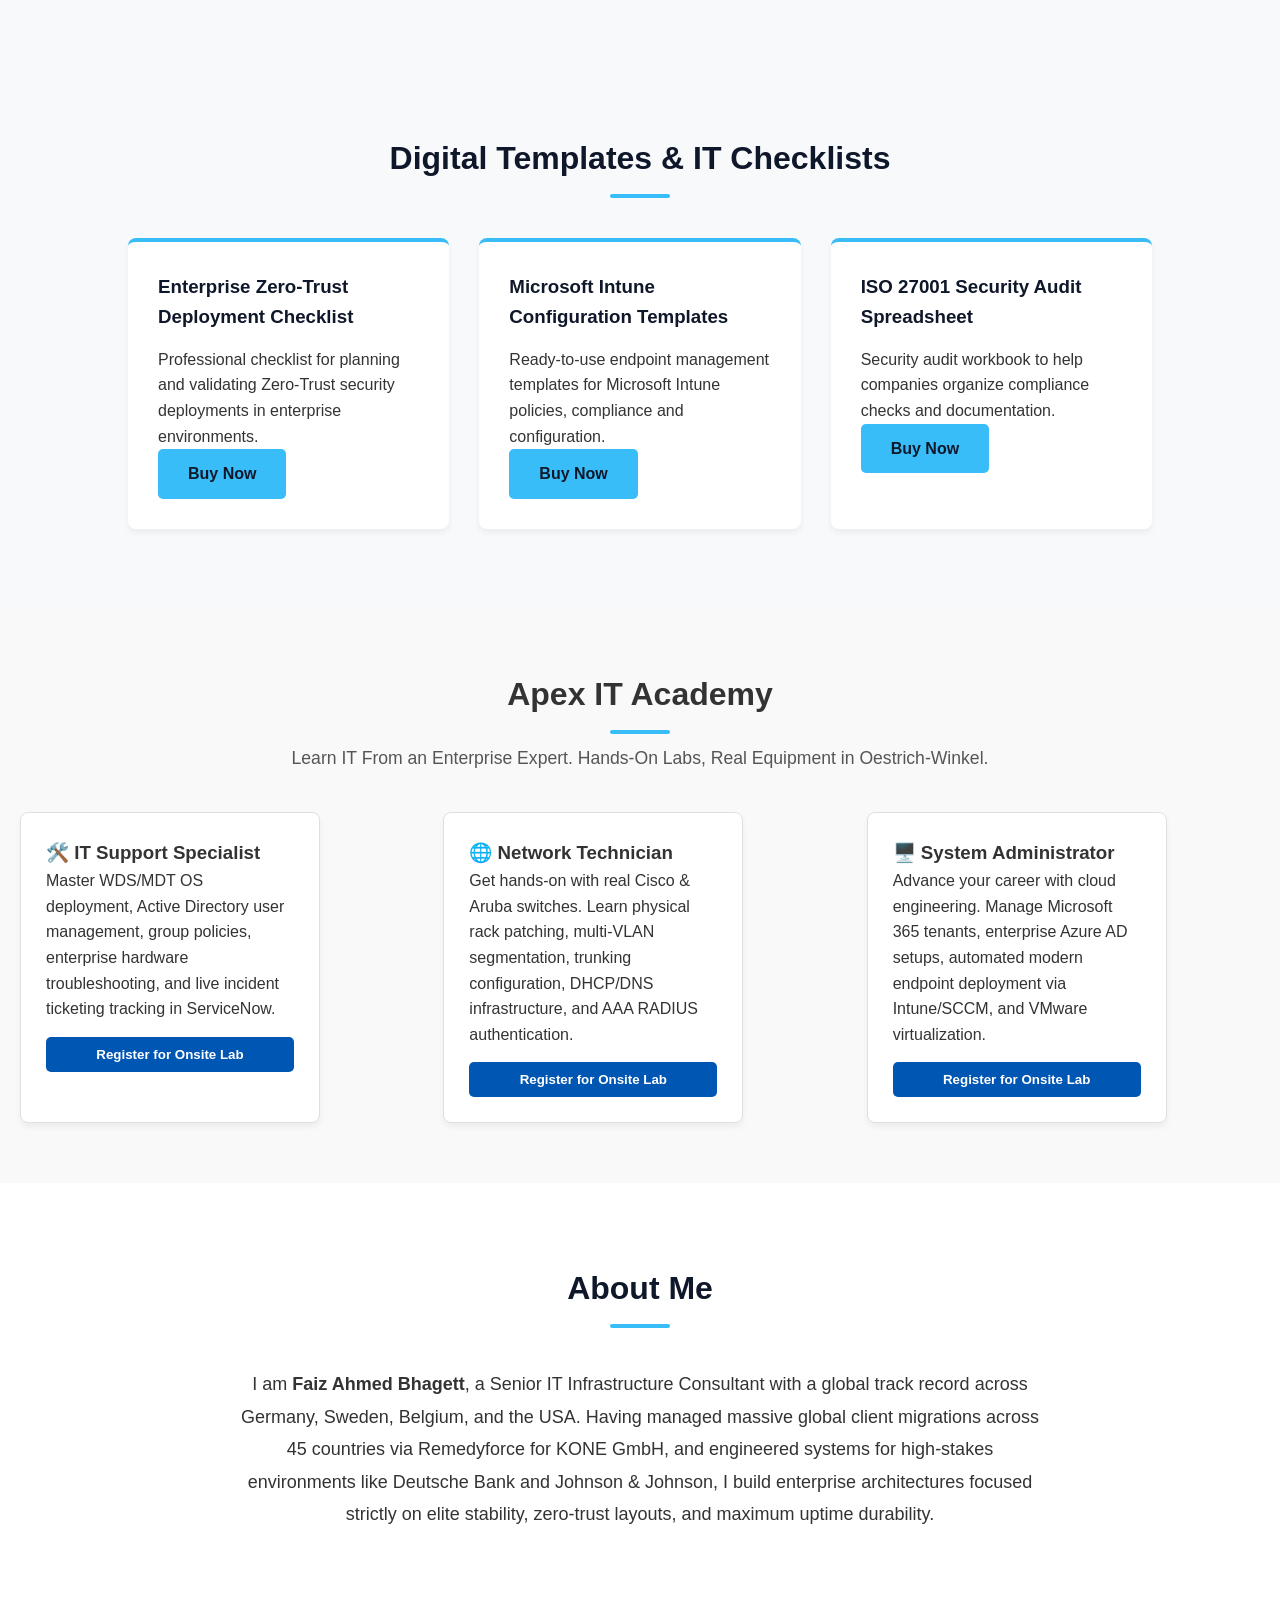
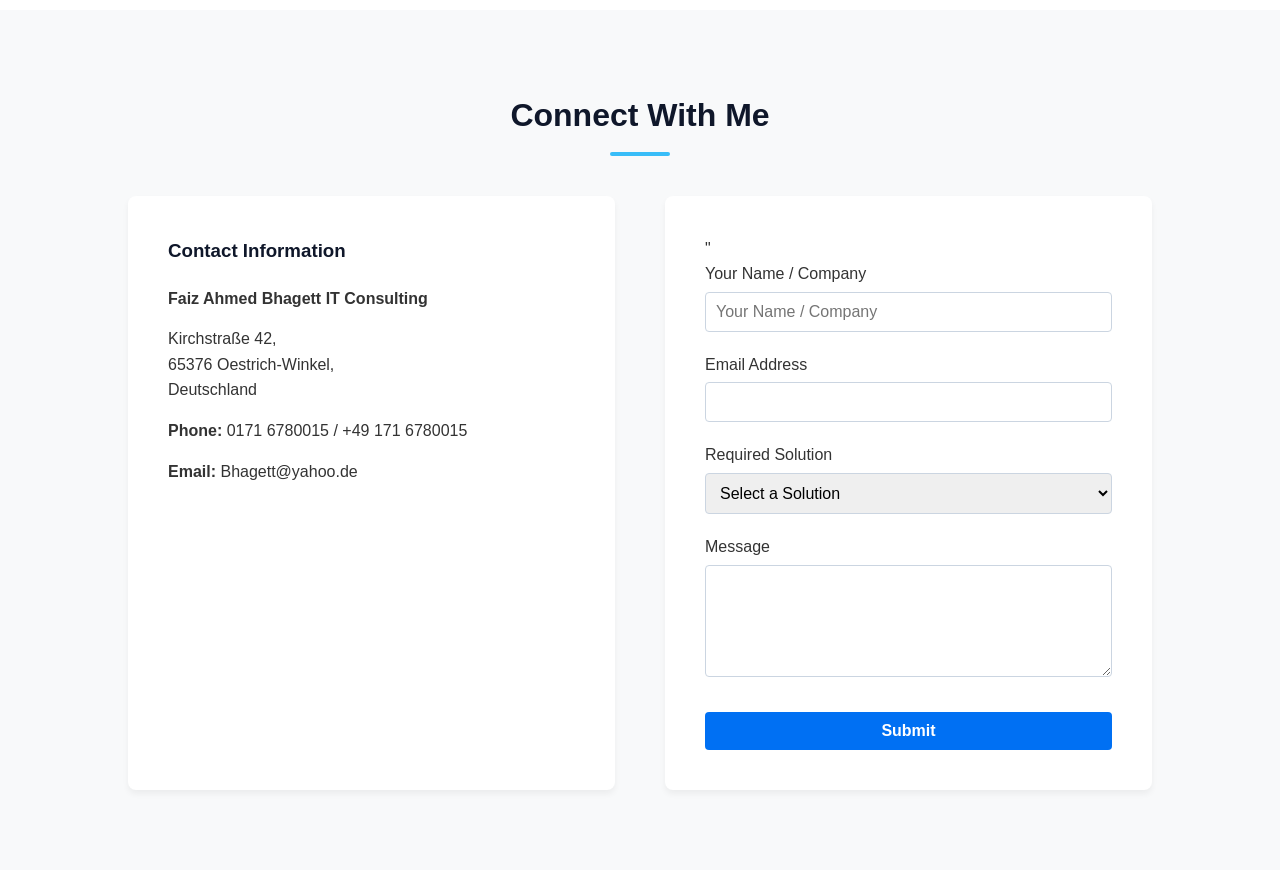
==== commit f99c9468: "Update index.html" ====
--- a/index.html
+++ b/index.html
@@ -119,10 +119,9 @@
             </div>
             <div class="academy-card">
                 <h3>🖥️ System Administrator</h3>
+				<p>Advance your career with cloud engineering. Manage Microsoft 365 tenants, enterprise Azure AD setups, automated modern endpoint deployment via Intune/SCCM, and VMware virtualization.</p>
                 <button class="academy-btn" onclick="document.getElementById('solution').value='academy-sysadmin'; window.location.href='#contact';">Register for Onsite Lab</button>
-                <button class="academy-btn" onclick="document.getElementById('solution').value='academy'; window.location.href='#contact';">Register for Onsite Lab</button>
-            </div>
-        </div>
+                </div>
     </section>
 
     <!-- About Section -->
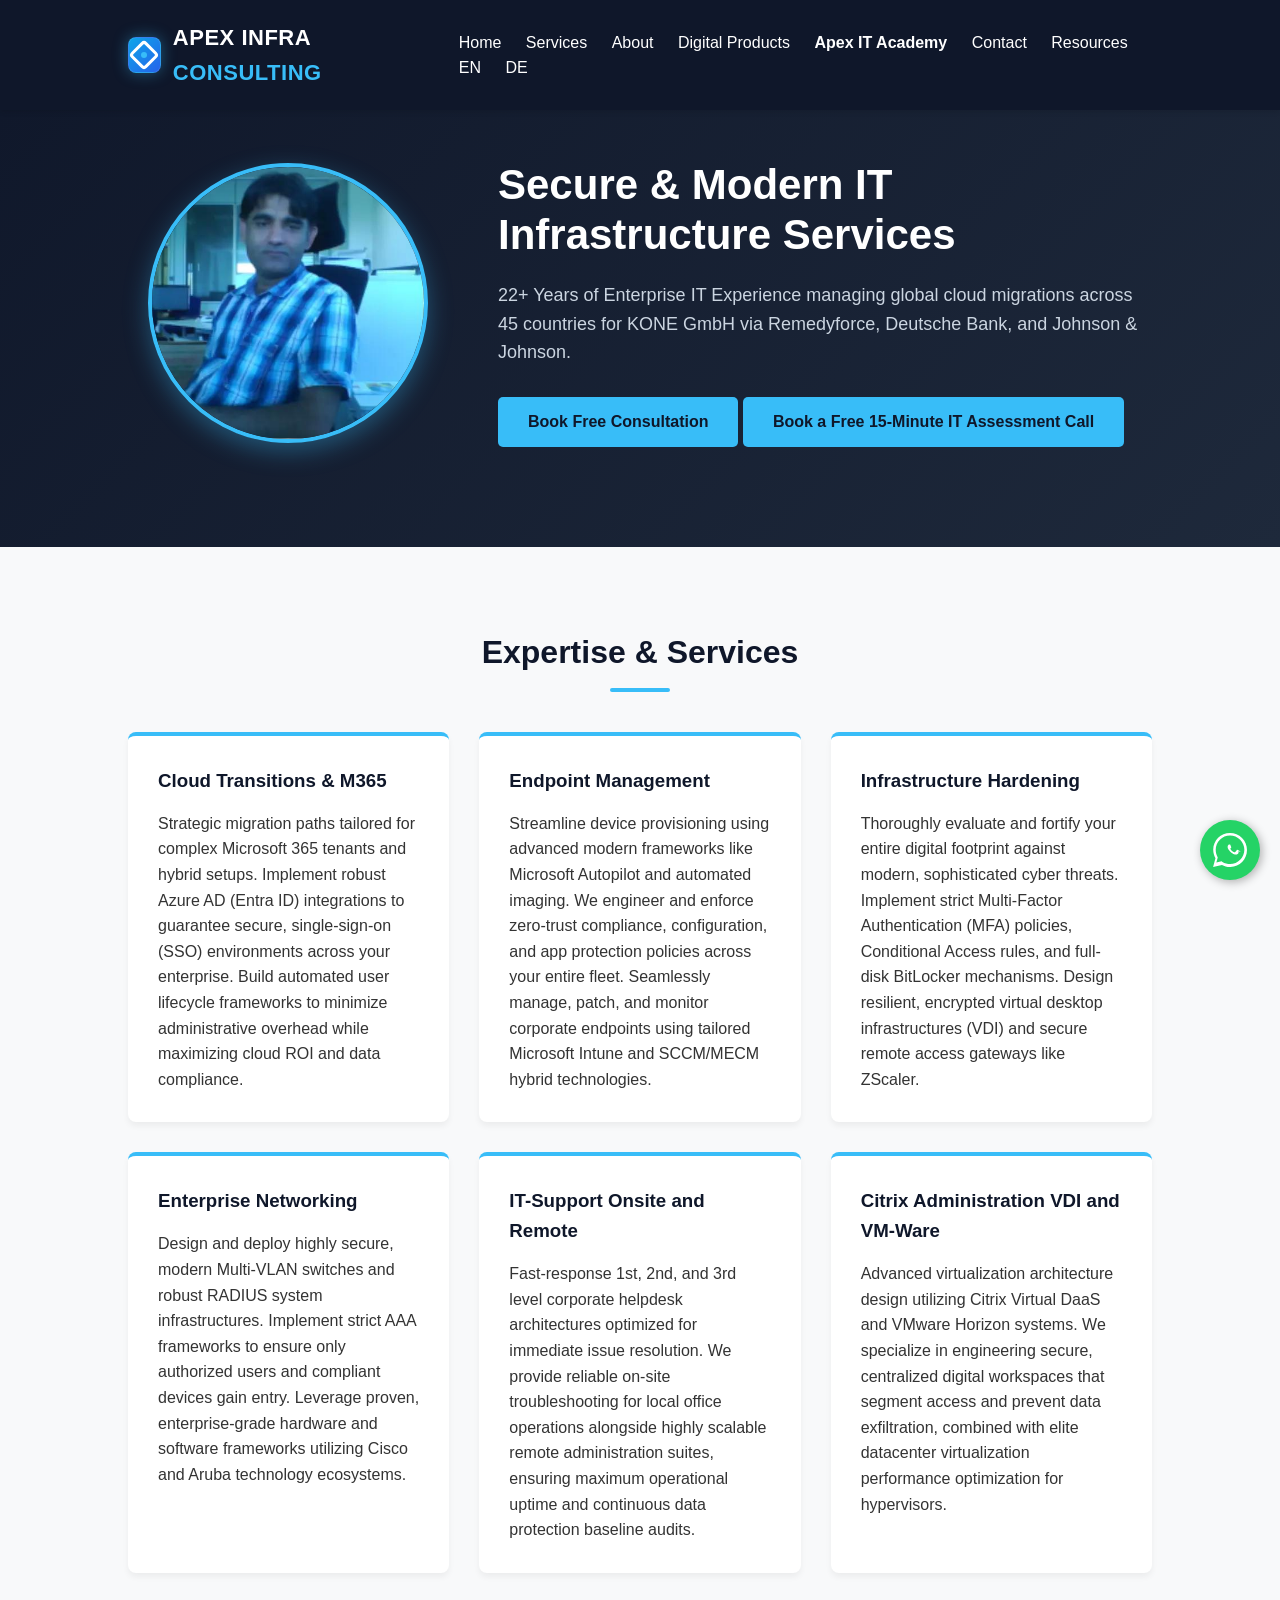
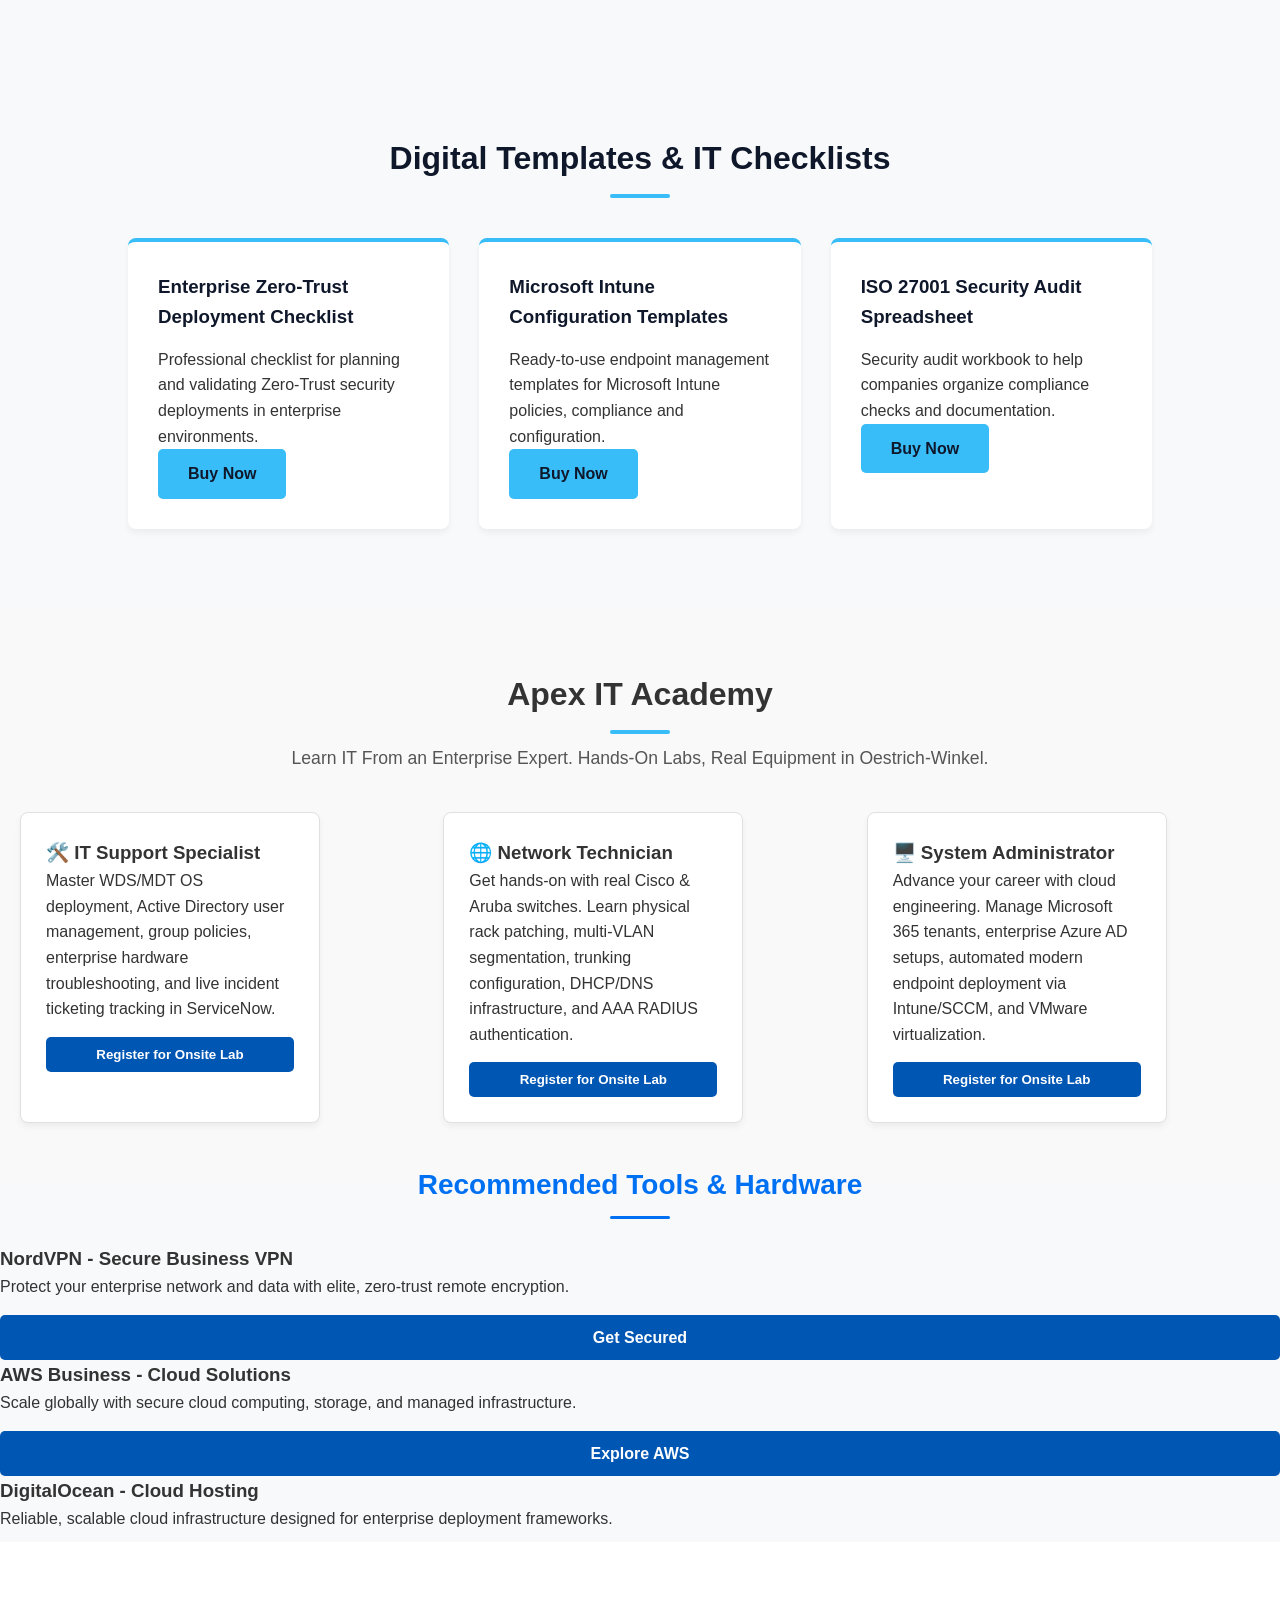
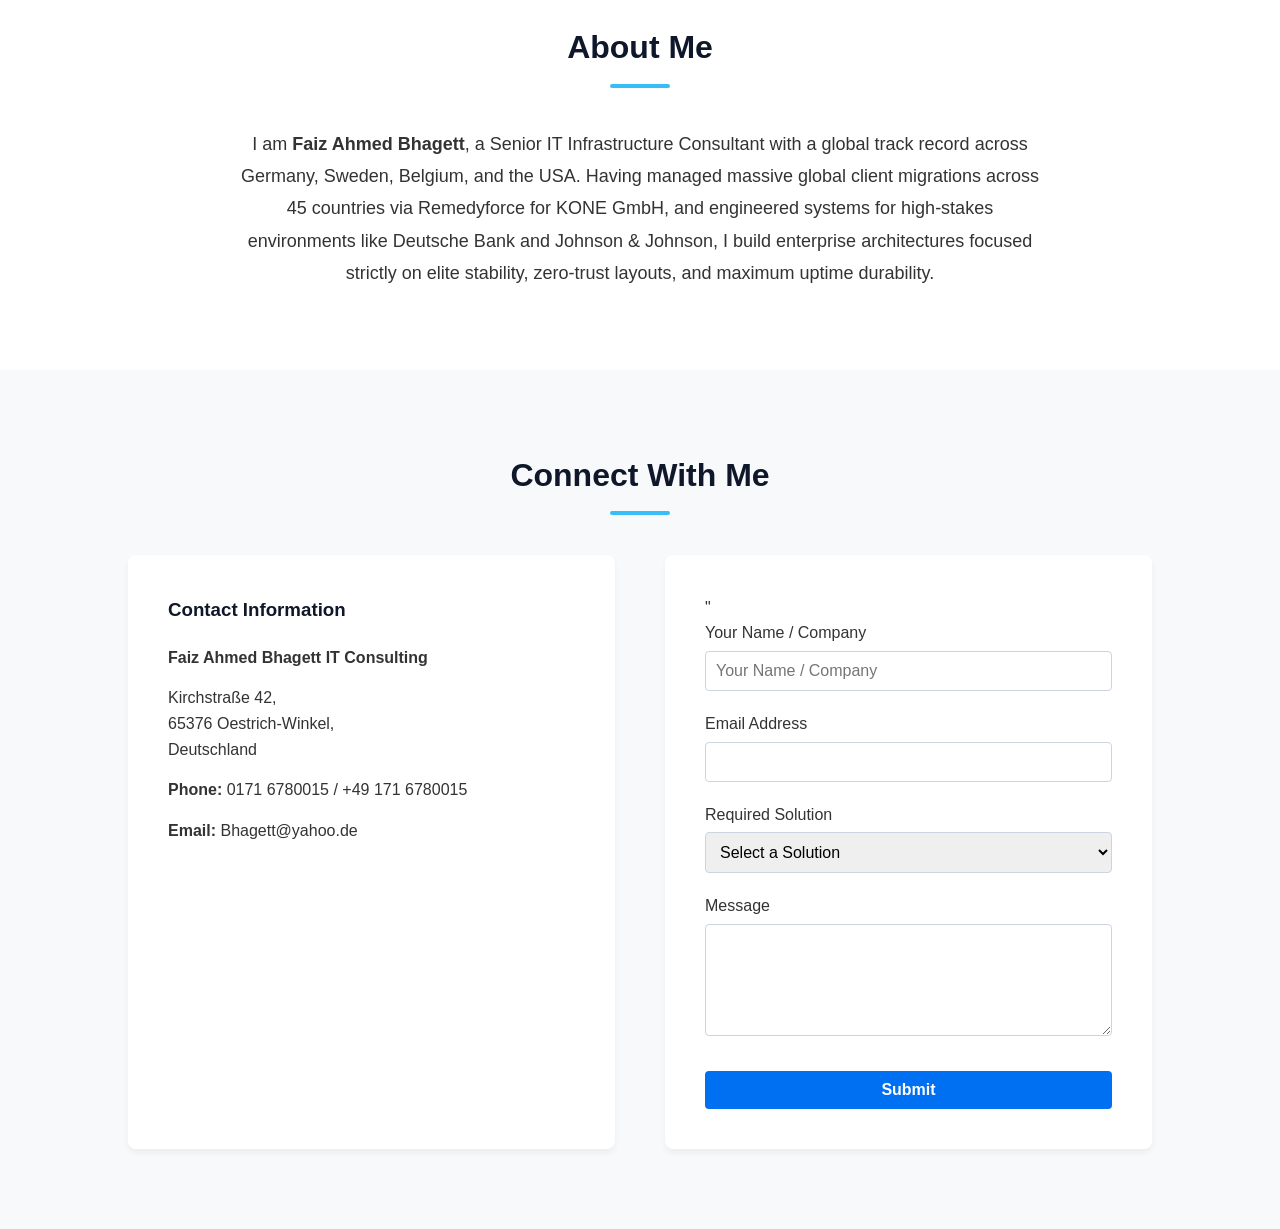
==== commit af6d7eb5: "Update index.html" ====
--- a/index.html
+++ b/index.html
@@ -22,6 +22,7 @@
 			<a href="#products">Digital Products</a>
   <a href="#academy" id="nav-academy" style="color: #ffffff; font-weight: bold;">Apex IT Academy</a>
             <a href="#contact" id="nav-contact">Contact</a>
+			<a href="#resources" id="nav-resources">Resources</a>
             <a id="install-btn" style="display: none; background-color: #0070f3; color: white; border-radius: 4px; padding: 4px 8px; font-weight: bold; cursor: pointer;">Install App</a>
             <a href="javascript:void(0);" onclick="setLanguage('en');">EN</a>
             <a href="javascript:void(0);" onclick="setLanguage('de');">DE</a>
@@ -123,7 +124,17 @@
                 <button class="academy-btn" onclick="document.getElementById('solution').value='academy-sysadmin'; window.location.href='#contact';">Register for Onsite Lab</button>
                 </div>
     </section>
-
+<section id="resources" style="padding: 10px 0; margin-top: -30px;">
+    <h2 style="text-align: center; font-size: 28px; color: #0070f3; margin-bottom: 25px; font-weight: bold; position: relative;">Recommended Tools & Hardware<span style="display: block; width: 60px; height: 3px; background: #0070f3; margin: 8px auto 0 auto; border-radius: 2px;"></span></h2>
+    <div class="affiliate-container">
+       <div class="affiliate-card">
+    <h3>NordVPN - Secure Business VPN</h3>
+    <p>Protect your enterprise network and data with elite, zero-trust remote encryption.</p>
+    <a href="https://nordvpn.com" target="_blank" class="academy-btn" style="text-align:center; display:block; text-decoration:none;">Get Secured</a></div>
+	<div class="affiliate-card"><h3>AWS Business - Cloud Solutions</h3><p>Scale globally with secure cloud computing, storage, and managed infrastructure.</p><a href="https://aws.amazon.com" target="_blank" class="academy-btn" style="text-align:center; display:block; text-decoration:none;">Explore AWS</a></div>
+<div class="affiliate-card"><h3>DigitalOcean - Cloud Hosting</h3><p>Reliable, scalable cloud infrastructure designed for enterprise deployment frameworks.</p><a href="https://digitalocean.com" target="_blank" class="academy-btn" style="text-align:center; display:block; text-decoration:none;">Deploy Cloud</a></div>
+</div>
+</section><div style="margin-top: -60px;"></div>
     <!-- About Section -->
     <section id="about" class="section" style="background-color: #fff;">
         <h2 id="about-title">About Me</h2>
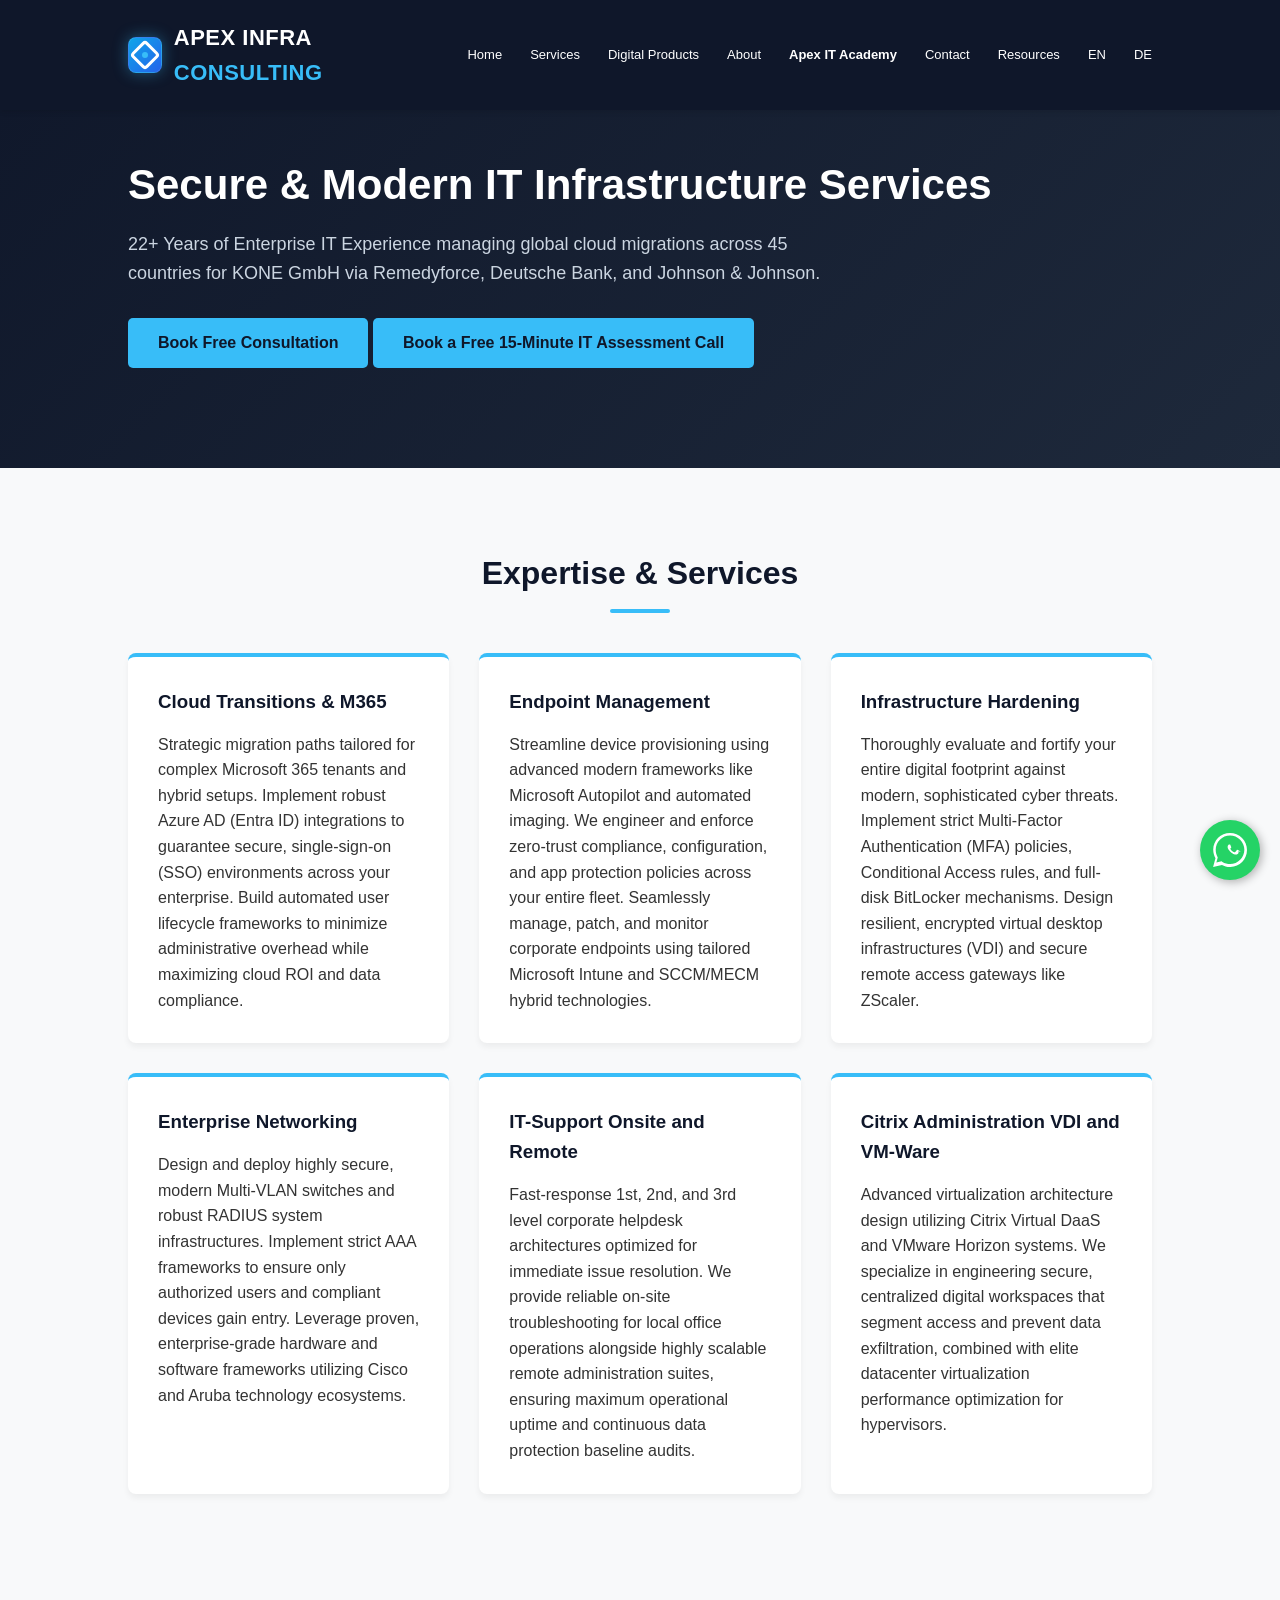
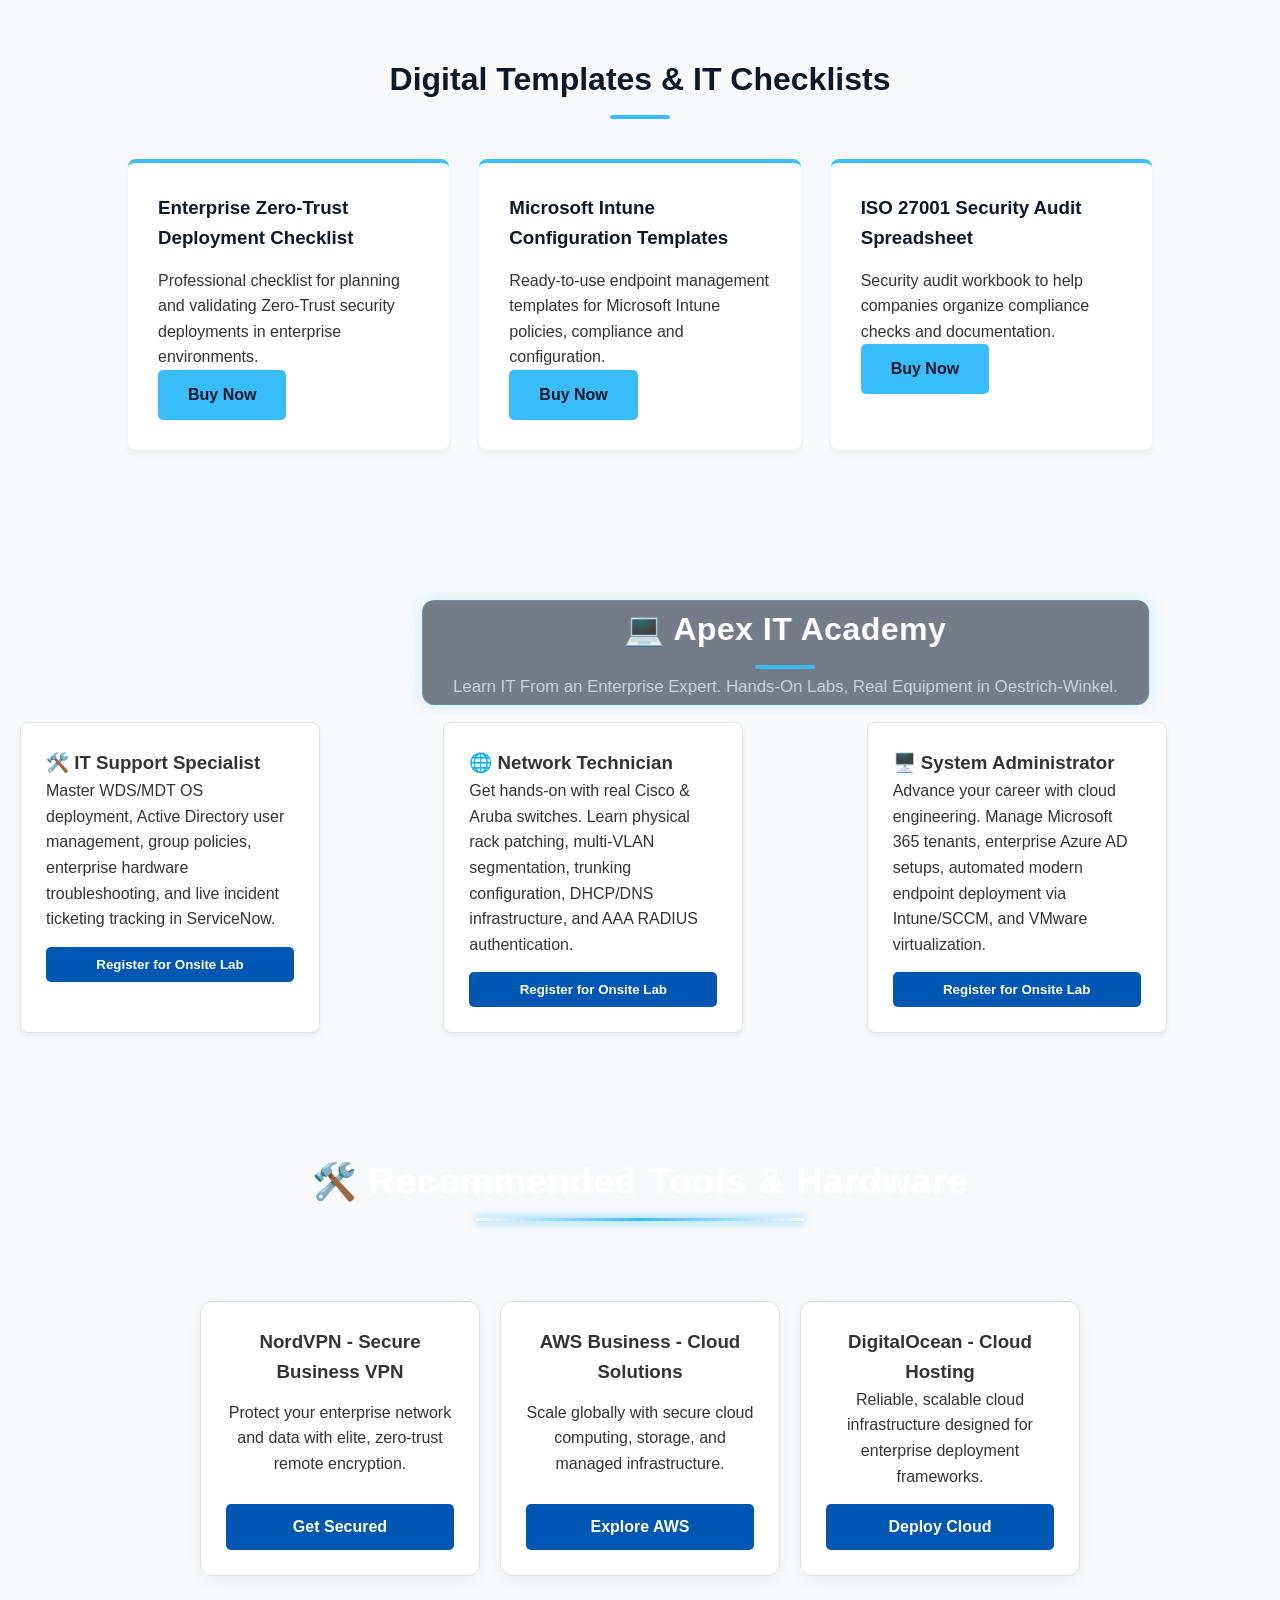
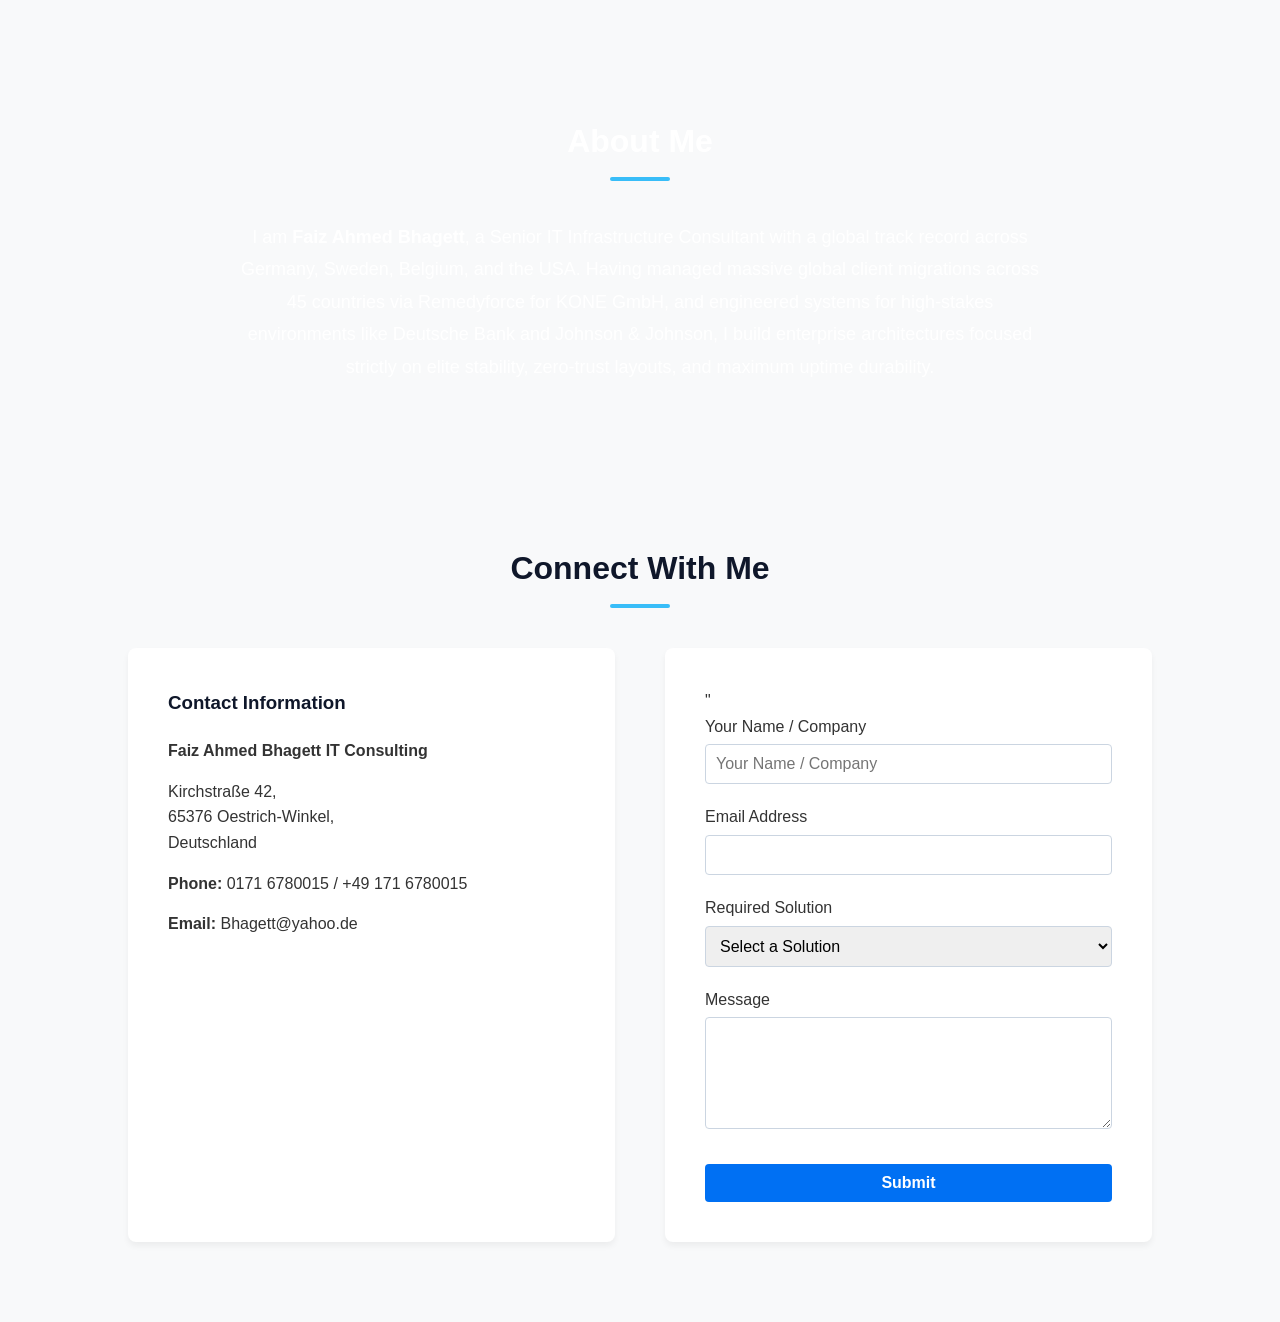
==== commit bb5bdf68: "Update index.html" ====
--- a/index.html
+++ b/index.html
@@ -18,9 +18,9 @@
                <nav>
             <a href="#home" id="nav-home">Home</a>
             <a href="#services" id="nav-services">Services</a>
+			<a href="#products" id="nav-products">Digital Products</a>
             <a href="#about" id="nav-about">About</a>
-			<a href="#products">Digital Products</a>
-  <a href="#academy" id="nav-academy" style="color: #ffffff; font-weight: bold;">Apex IT Academy</a>
+			  <a href="#academy" id="nav-academy" style="color: #ffffff; font-weight: bold;">Apex IT Academy</a>
             <a href="#contact" id="nav-contact">Contact</a>
 			<a href="#resources" id="nav-resources">Resources</a>
             <a id="install-btn" style="display: none; background-color: #0070f3; color: white; border-radius: 4px; padding: 4px 8px; font-weight: bold; cursor: pointer;">Install App</a>
@@ -33,8 +33,7 @@
 
     <!-- Hero Section -->
     <section id="home" class="hero">
-        <div class="hero-image">
-            <img src="faiz.jpg" alt="Faiz Ahmed Bhagett - Enterprise IT Infrastructure Consultant">
+                  
         </div>
         <div class="hero-content">
             <h1 id="hero-h1">Secure & Modern IT Infrastructure Services</h1>
@@ -102,11 +101,15 @@
         </div>
     </section>
     <!-- IT Academy Section -->
-    <section id="academy" class="section" style="background-color: #f9f9f9; padding: 60px 20px;">
-        <h2 id="academy-title" style="text-align: center; margin-bottom: 10px; color: #333;">Apex IT Academy</h2>
-        <p style="text-align: center; color: #555; max-width: 800px; margin: 0 auto 40px; font-size: 1.1rem;">
+    <section id="academy" class="section" style="background-color: transparent; padding: 60px 20px;">
+       <marquee behavior="alternate" scrollamount="4">
+    <div style="display: inline-block; background: rgba(30, 41, 59, 0.6); backdrop-filter: blur(8px); padding: 3px 30px; border-radius: 12px; border: 1px solid rgba(56, 189, 248, 0.3); box-shadow: 0 0 20px rgba(56, 189, 248, 0.2); text-align: center; max-width: 800px; margin: 10px;">
+        <h2 id="academy-title" style="color: #ffffff; margin-bottom: 5px; font-weight: 800; letter-spacing: 0.5px; text-decoration: none; border-bottom: none;">💻 Apex IT Academy</h2>
+        <p style="color: #cbd5e1; font-size: 1.05rem; margin: 0; font-weight: 500;">
             Learn IT From an Enterprise Expert. Hands-On Labs, Real Equipment in Oestrich-Winkel.
         </p>
+    </div>
+</marquee>
         <div class="services-grid">
             <div class="academy-card">
                 <h3>🛠️ IT Support Specialist</h3>
@@ -124,8 +127,12 @@
                 <button class="academy-btn" onclick="document.getElementById('solution').value='academy-sysadmin'; window.location.href='#contact';">Register for Onsite Lab</button>
                 </div>
     </section>
-<section id="resources" style="padding: 10px 0; margin-top: -30px;">
-    <h2 style="text-align: center; font-size: 28px; color: #0070f3; margin-bottom: 25px; font-weight: bold; position: relative;">Recommended Tools & Hardware<span style="display: block; width: 60px; height: 3px; background: #0070f3; margin: 8px auto 0 auto; border-radius: 2px;"></span></h2>
+<section id="resources" style="padding: 60px 20px; text-align: center;">
+            <h2 style="font-size: 36px; color: #ffffff; margin-bottom: 40px; font-weight: 800; letter-spacing: 1px; position: relative; display: inline-block;">
+        🛠️ Recommended Tools & Hardware
+        <span style="position: absolute; bottom: -10px; left: 25%; width: 50%; height: 3px; background: linear-gradient(90deg, transparent, #38bdf8, transparent); box-shadow: 0 0 10px #38bdf8;"></span>
+    </h2>
+    <div class="affiliate-container" style="display: flex; flex-wrap: wrap; justify-content: center; gap: 25px; margin-top: 20px;">
     <div class="affiliate-container">
        <div class="affiliate-card">
     <h3>NordVPN - Secure Business VPN</h3>
@@ -136,10 +143,10 @@
 </div>
 </section><div style="margin-top: -60px;"></div>
     <!-- About Section -->
-    <section id="about" class="section" style="background-color: #fff;">
-        <h2 id="about-title">About Me</h2>
+    <section id="about" class="section" style="background-color: transparent;">
+        <h2 id="about-title" style="color: #ffffff;">About Me</h2>
         <div class="about-text">
-            <p id="about-p">I am <strong>Faiz Ahmed Bhagett</strong>, a Senior IT Infrastructure Consultant with a global track record across Germany, Sweden, Belgium, and the USA. Having managed massive global client migrations across 45 countries via Remedyforce for KONE GmbH, and engineered systems for high-stakes environments like Deutsche Bank and Johnson & Johnson, I build enterprise architectures focused strictly on elite stability, zero-trust layouts, and maximum uptime durability.</p>
+            <p style="color: #ffffff;" id="about-p">I am <strong>Faiz Ahmed Bhagett</strong>, a Senior IT Infrastructure Consultant with a global track record across Germany, Sweden, Belgium, and the USA. Having managed massive global client migrations across 45 countries via Remedyforce for KONE GmbH, and engineered systems for high-stakes environments like Deutsche Bank and Johnson & Johnson, I build enterprise architectures focused strictly on elite stability, zero-trust layouts, and maximum uptime durability.</p>
         </div>
     </section>
 
--- a/style.css
+++ b/style.css
@@ -357,3 +357,12 @@
 .academy-btn:hover {
     background-color: #004085;
 }
+.affiliate-container { display: flex; gap: 20px; flex-wrap: wrap; margin: 30px 0; justify-content: center; }
+.affiliate-card { border: 1px solid #e0e0e0; padding: 25px; border-radius: 12px; width: 280px; box-shadow: 0 4px 15px rgba(0,0,0,0.05); background: #fff; display: flex; flex-direction: column; justify-content: space-between; }
+nav { display: flex !important; gap: 8px !important; align-items: center !important; flex-wrap: nowrap !important; }
+nav a { font-size: 13px !important; white-space: nowrap !important; }
+@media (max-width: 768px) {
+    nav { overflow-x: auto !important; white-space: nowrap !important; max-width: 100% !important; padding: 10px !important; display: flex !important; gap: 12px !important; }
+    nav::-webkit-scrollbar { display: none; } /* Hides ugly scrollbar on mobile */
+}
+
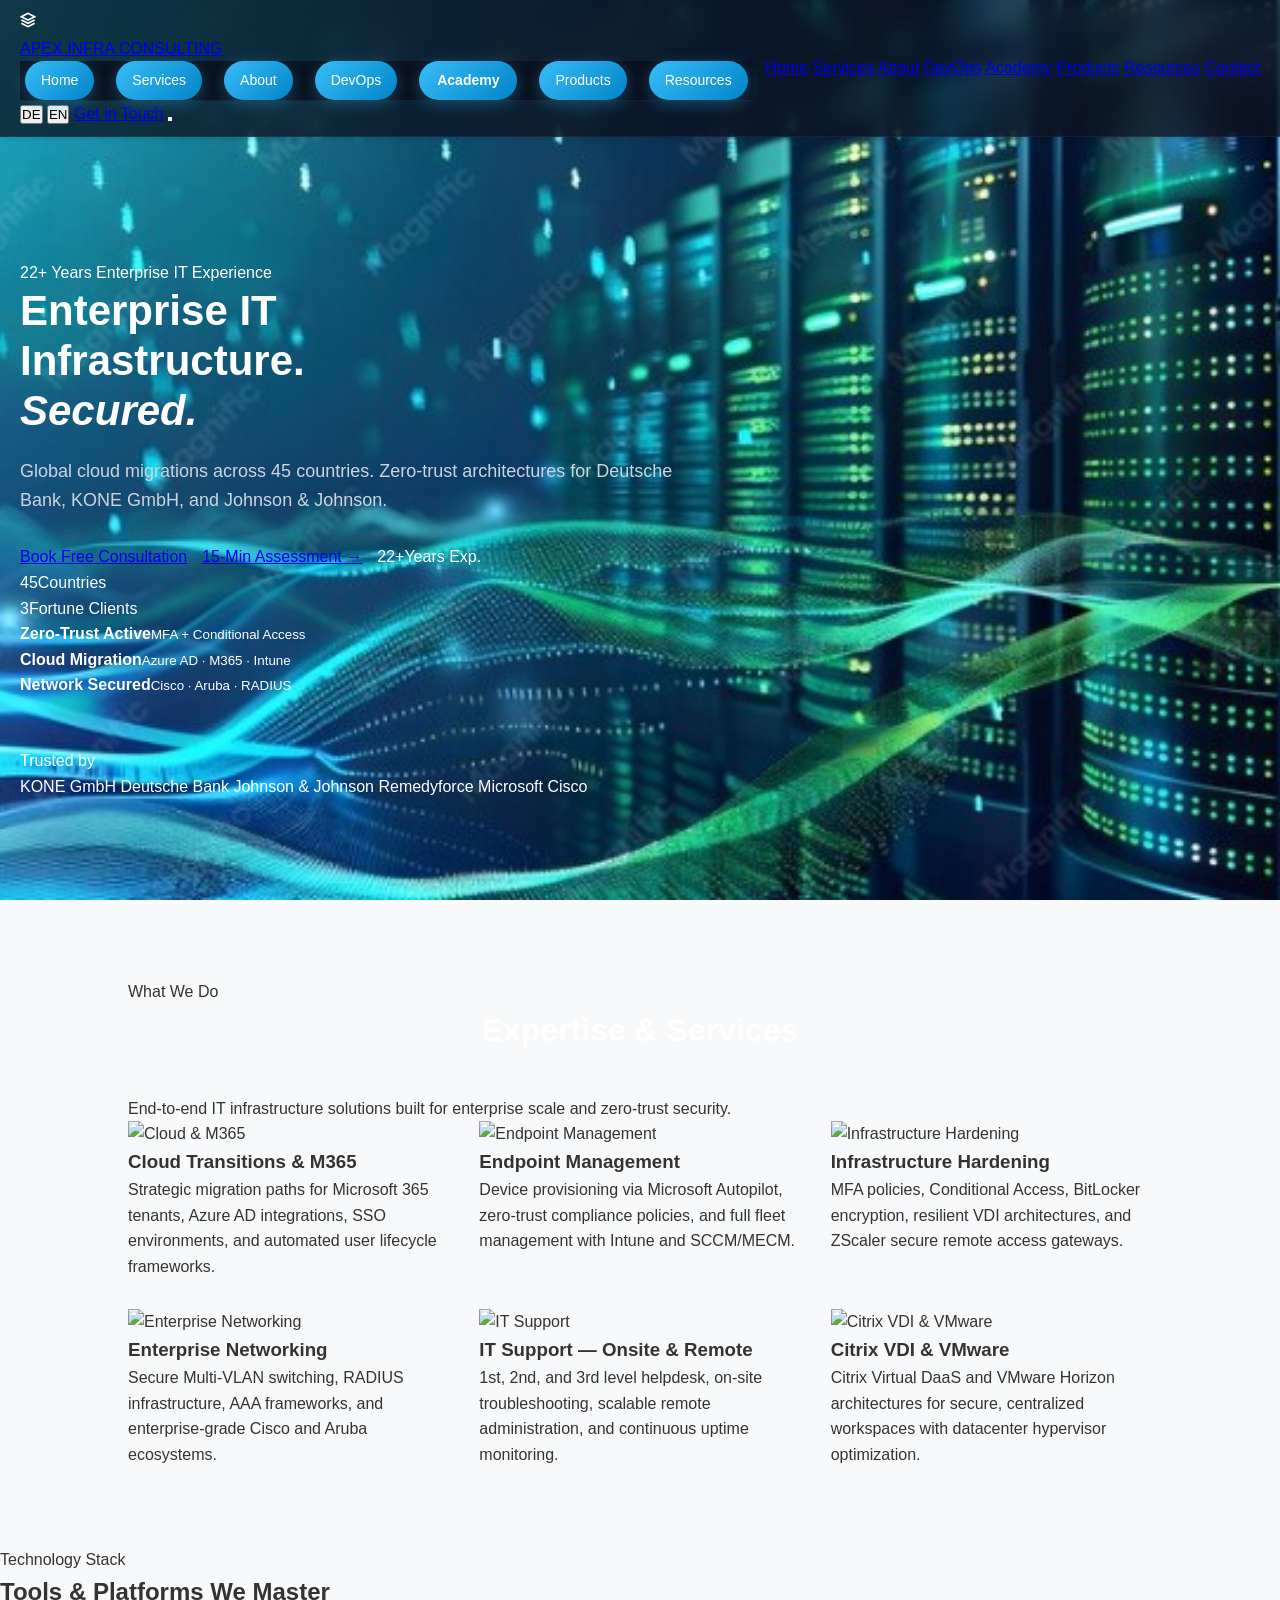
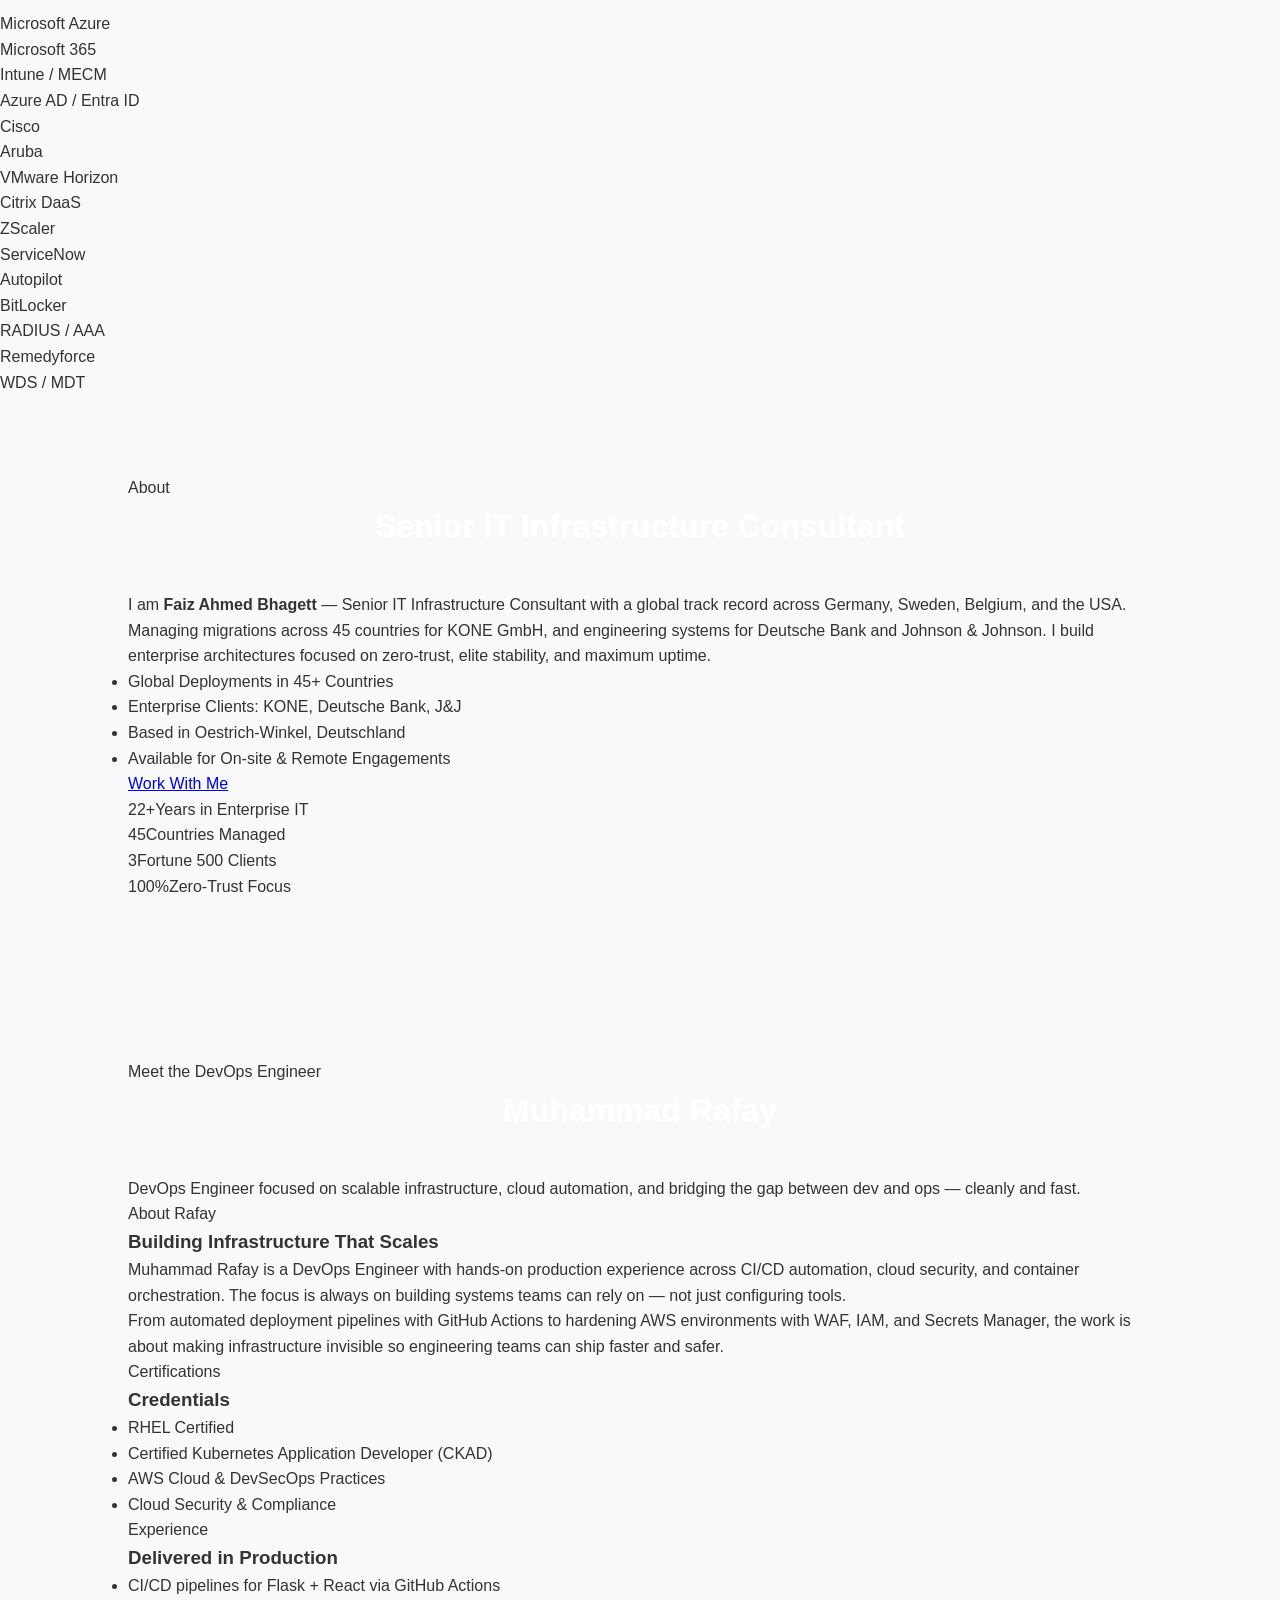
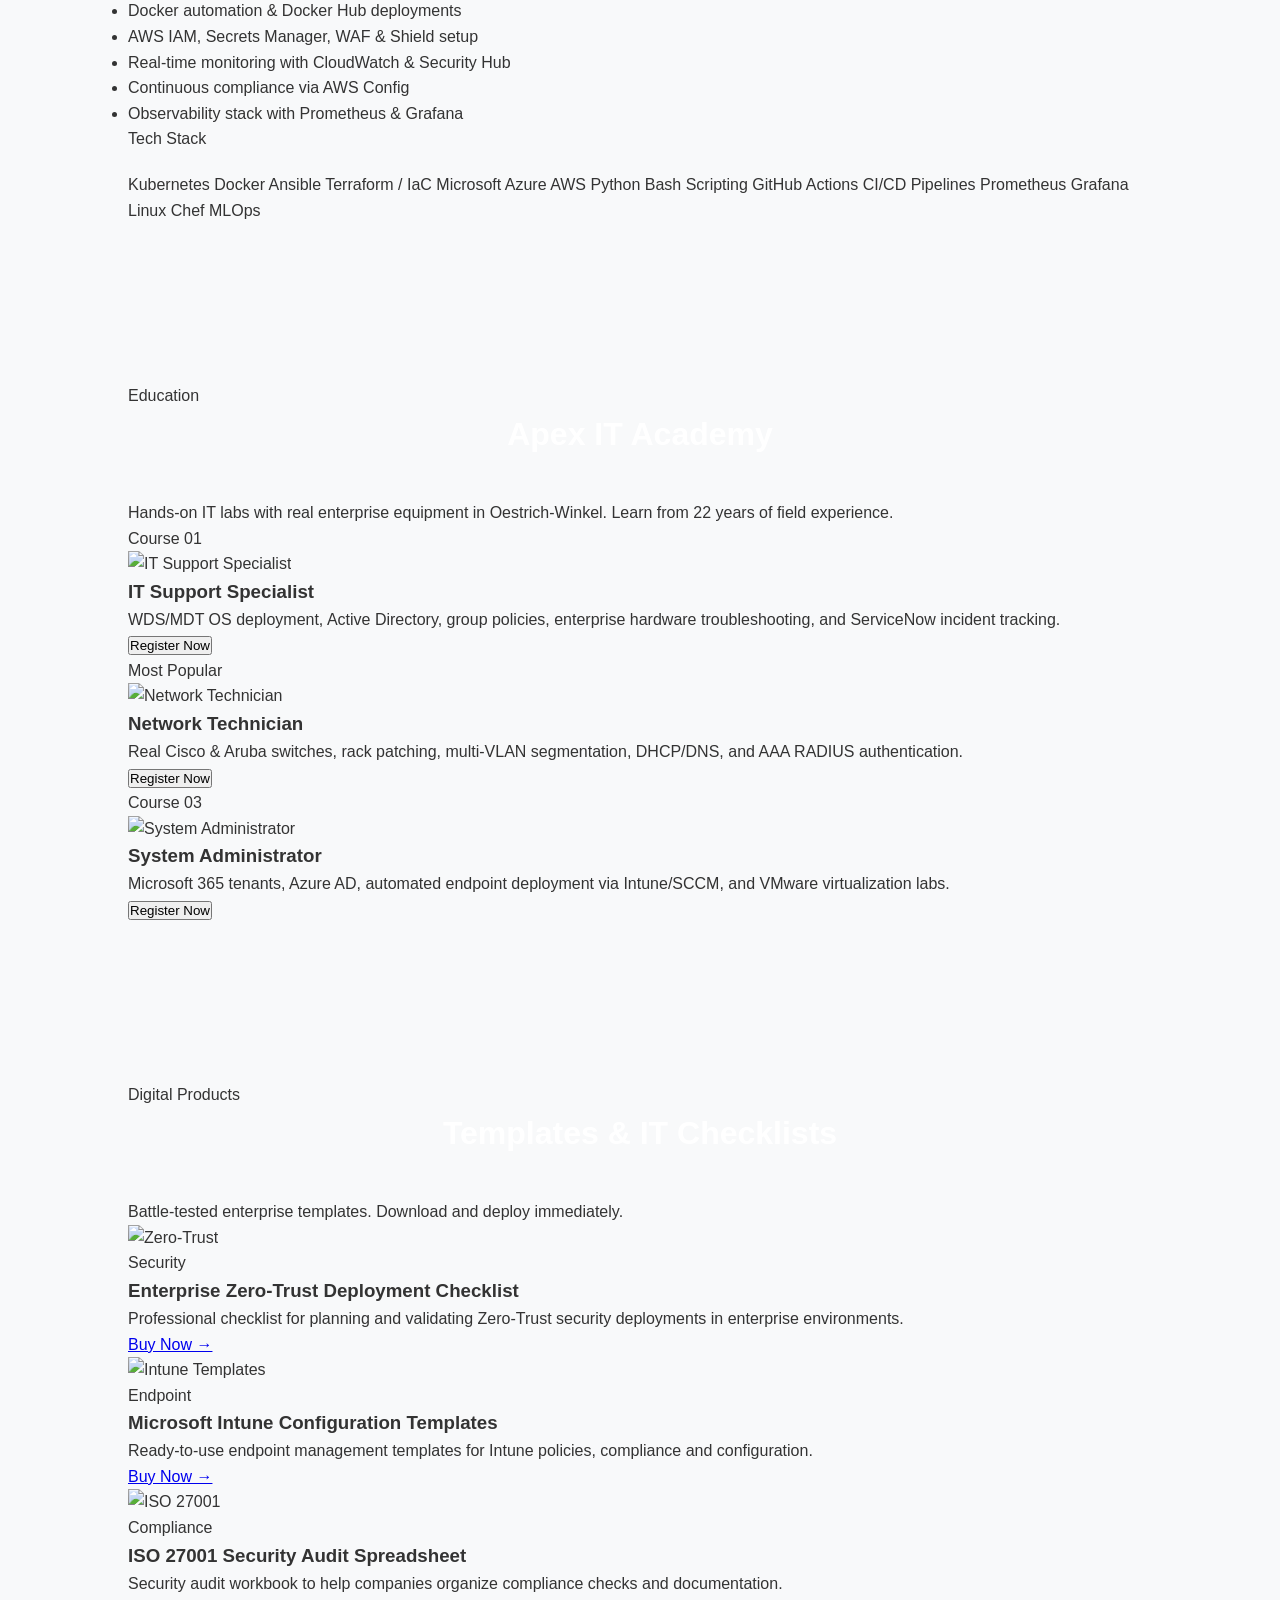
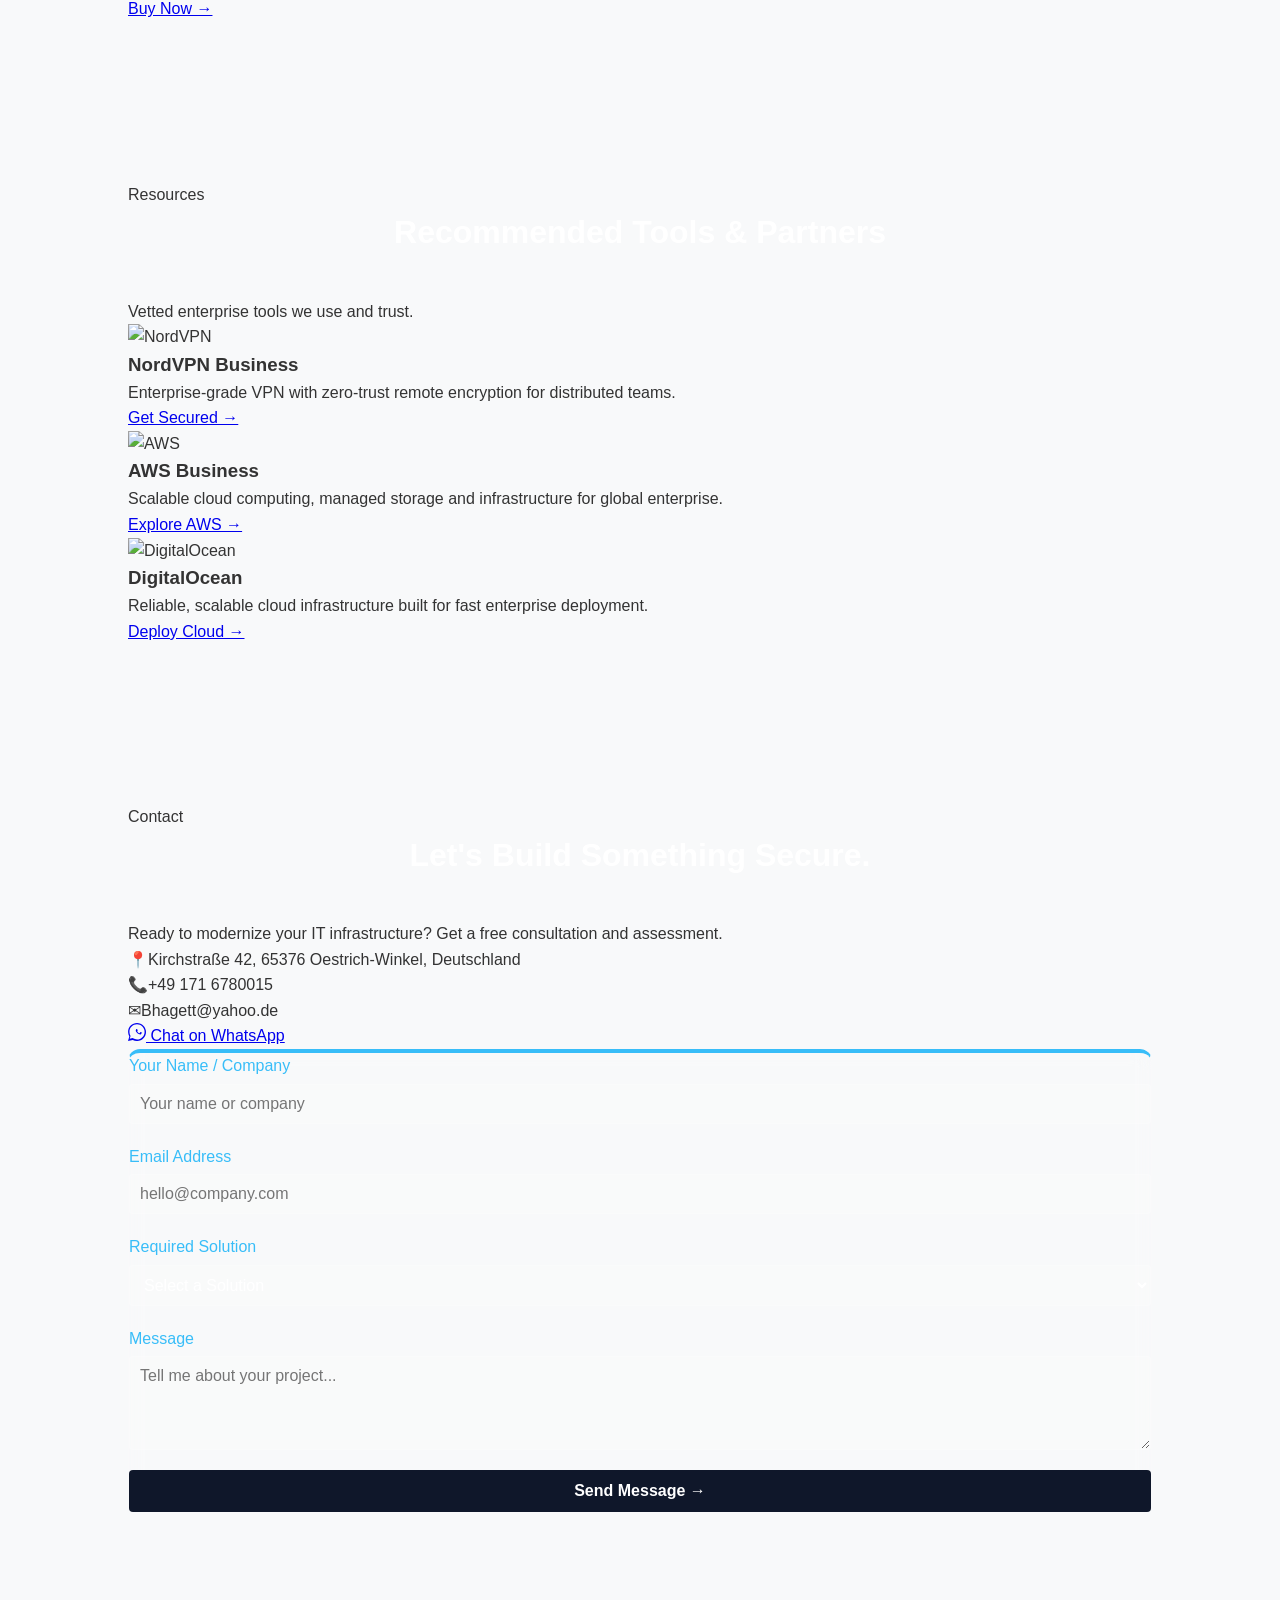
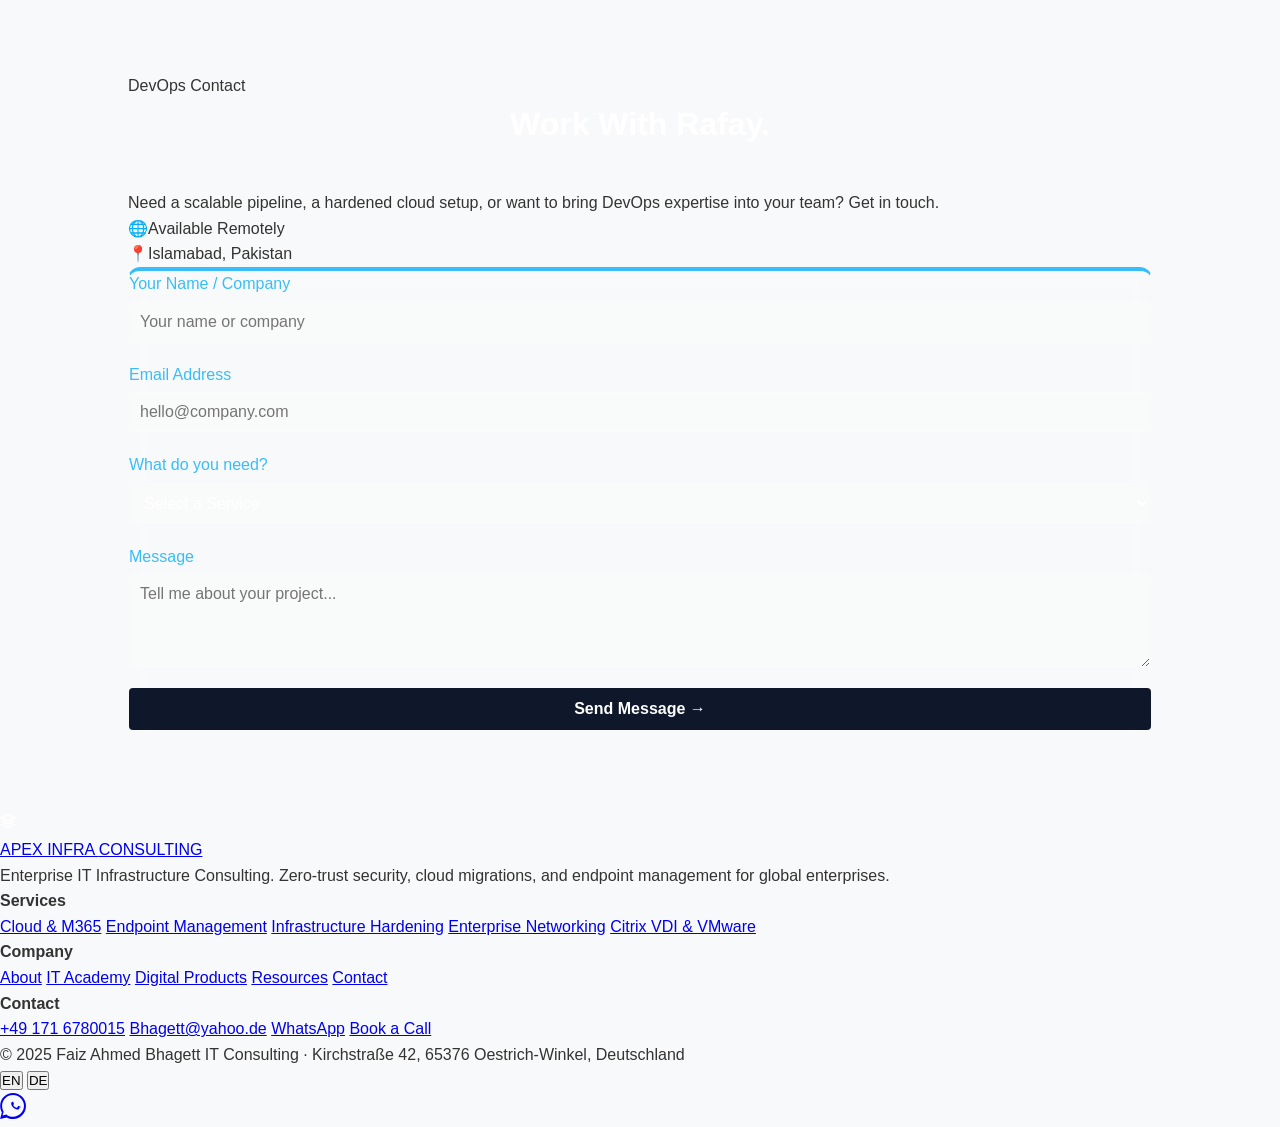
==== commit ac398dd7: "Add files via upload" ====
--- a/index.html
+++ b/index.html
@@ -1,200 +1,504 @@
-<!DOCTYPE html>
-<html lang="en">
-<head>
-    <meta charset="UTF-8">
-    <meta name="viewport" content="width=device-width, initial-scale=1.0">
-    <title>Faiz Ahmed Bhagett | IT Infrastructure Consultant</title>
-    <link rel="manifest" href="/site.webmanifest">
-    <link rel="stylesheet" href="style.css">
-</head>
-<body>
-
-    <!-- Header Navigation -->
-    <header>
-        <div class="logo-container">
-            <div class="logo-symbol"></div>
-            <div class="logo-text">APEX INFRA <span>CONSULTING</span></div>
-        </div>
-               <nav>
-            <a href="#home" id="nav-home">Home</a>
-            <a href="#services" id="nav-services">Services</a>
-			<a href="#products" id="nav-products">Digital Products</a>
-            <a href="#about" id="nav-about">About</a>
-			  <a href="#academy" id="nav-academy" style="color: #ffffff; font-weight: bold;">Apex IT Academy</a>
-            <a href="#contact" id="nav-contact">Contact</a>
-			<a href="#resources" id="nav-resources">Resources</a>
-            <a id="install-btn" style="display: none; background-color: #0070f3; color: white; border-radius: 4px; padding: 4px 8px; font-weight: bold; cursor: pointer;">Install App</a>
-            <a href="javascript:void(0);" onclick="setLanguage('en');">EN</a>
-            <a href="javascript:void(0);" onclick="setLanguage('de');">DE</a>
-        </nav>
-    </header>
-
-  </div>
-
-    <!-- Hero Section -->
-    <section id="home" class="hero">
-                  
-        </div>
-        <div class="hero-content">
-            <h1 id="hero-h1">Secure & Modern IT Infrastructure Services</h1>
-            <p id="hero-p">22+ Years of Enterprise IT Experience managing global cloud migrations across 45 countries for KONE GmbH via Remedyforce, Deutsche Bank, and Johnson & Johnson.</p>
-            <a href="#contact" class="cta-btn" id="hero-btn">Book Free Consultation</a>
-            <a href="https://calendly.com/bhagett2021/15" target="_blank" rel="noopener noreferrer" class="cta-btn" id="assessment-btn" styffff; margin-left: 10px;">Book a Free 15-Minute IT Assessment Call</a>
-        </div>
-    </section>
-
-    <!-- Services Section -->
-    <section id="services" class="section">
-        <h2 id="services-title">Expertise & Services</h2>
-        <div class="services-grid">
-            <div class="service-card">
-                <h3 id="srv1-h">Cloud Transitions & M365</h3>
-                <p id="srv1-p">Strategic migration paths tailored for complex Microsoft 365 tenants and hybrid setups. Implement robust Azure AD (Entra ID) integrations to guarantee secure, single-sign-on (SSO) environments across your enterprise. Build automated user lifecycle frameworks to minimize administrative overhead while maximizing cloud ROI and data compliance.</p>
-            </div>
-            <div class="service-card">
-                <h3 id="srv2-h">Endpoint Management</h3>
-                <p id="srv2-p">Streamline device provisioning using advanced modern frameworks like Microsoft Autopilot and automated imaging. We engineer and enforce zero-trust compliance, configuration, and app protection policies across your entire fleet. Seamlessly manage, patch, and monitor corporate endpoints using tailored Microsoft Intune and SCCM/MECM hybrid technologies.</p>
-            </div>
-            <div class="service-card">
-                <h3 id="srv3-h">Infrastructure Hardening</h3>
-                <p id="srv3-p">Thoroughly evaluate and fortify your entire digital footprint against modern, sophisticated cyber threats. Implement strict Multi-Factor Authentication (MFA) policies, Conditional Access rules, and full-disk BitLocker mechanisms. Design resilient, encrypted virtual desktop infrastructures (VDI) and secure remote access gateways like ZScaler.</p>
-            </div>
-            <div class="service-card">
-                <h3 id="srv4-h">Enterprise Networking</h3>
-                <p id="srv4-p">Design and deploy highly secure, modern Multi-VLAN switches and robust RADIUS system infrastructures. Implement strict AAA frameworks to ensure only authorized users and compliant devices gain entry. Leverage proven, enterprise-grade hardware and software frameworks utilizing Cisco and Aruba technology ecosystems.</p>
-            </div>
-            <div class="service-card">
-                <h3 id="srv5-h">IT-Support Onsite and Remote</h3>
-                <p id="srv5-p">Fast-response 1st, 2nd, and 3rd level corporate helpdesk architectures optimized for immediate issue resolution. We provide reliable on-site troubleshooting for local office operations alongside highly scalable remote administration suites, ensuring maximum operational uptime and continuous data protection baseline audits.</p>
-            </div>
-            <div class="service-card">
-                <h3 id="srv6-h">Citrix Administration VDI and VM-Ware</h3>
-                <p id="srv6-p">Advanced virtualization architecture design utilizing Citrix Virtual DaaS and VMware Horizon systems. We specialize in engineering secure, centralized digital workspaces that segment access and prevent data exfiltration, combined with elite datacenter virtualization performance optimization for hypervisors.</p>
-            </div>
-        </div>
-    </section>
-
-
-    <!-- Digital Products Section -->
-    <section id="products" class="section">
-        <h2 id="products-title">Digital Templates & IT Checklists</h2>
-        <div class="services-grid">
-
-            <div class="service-card">
-                <h3>Enterprise Zero-Trust Deployment Checklist</h3>
-                <p>Professional checklist for planning and validating Zero-Trust security deployments in enterprise environments.</p>
-                <a class="cta-btn" href="https://bhagett.gumroad.com/l/rbzjx" target="_blank" rel="noopener noreferrer">Buy Now</a>
-            </div>
-
-            <div class="service-card">
-                <h3>Microsoft Intune Configuration Templates</h3>
-                <p>Ready-to-use endpoint management templates for Microsoft Intune policies, compliance and configuration.</p>
-                <a class="cta-btn" href="https://bhagett.gumroad.com/l/ztggm" target="_blank" rel="noopener noreferrer">Buy Now</a>
-            </div>
-
-            <div class="service-card">
-                <h3>ISO 27001 Security Audit Spreadsheet</h3>
-                <p>Security audit workbook to help companies organize compliance checks and documentation.</p>
-                <a class="cta-btn" href="https://bhagett.gumroad.com/l/nqlejb" target="_blank" rel="noopener noreferrer">Buy Now</a>
-            </div>
-
-        </div>
-    </section>
-    <!-- IT Academy Section -->
-    <section id="academy" class="section" style="background-color: transparent; padding: 60px 20px;">
-       <marquee behavior="alternate" scrollamount="4">
-    <div style="display: inline-block; background: rgba(30, 41, 59, 0.6); backdrop-filter: blur(8px); padding: 3px 30px; border-radius: 12px; border: 1px solid rgba(56, 189, 248, 0.3); box-shadow: 0 0 20px rgba(56, 189, 248, 0.2); text-align: center; max-width: 800px; margin: 10px;">
-        <h2 id="academy-title" style="color: #ffffff; margin-bottom: 5px; font-weight: 800; letter-spacing: 0.5px; text-decoration: none; border-bottom: none;">💻 Apex IT Academy</h2>
-        <p style="color: #cbd5e1; font-size: 1.05rem; margin: 0; font-weight: 500;">
-            Learn IT From an Enterprise Expert. Hands-On Labs, Real Equipment in Oestrich-Winkel.
-        </p>
-    </div>
-</marquee>
-        <div class="services-grid">
-            <div class="academy-card">
-                <h3>🛠️ IT Support Specialist</h3>
-                <p>Master WDS/MDT OS deployment, Active Directory user management, group policies, enterprise hardware troubleshooting, and live incident ticketing tracking in ServiceNow.</p>
-				<button class="academy-btn" onclick="document.getElementById('solution').value='academy'; window.location.href='#contact';">Register for Onsite Lab</button>
-            </div>
-            <div class="academy-card">
-                <h3>🌐 Network Technician</h3>
-                <p>Get hands-on with real Cisco & Aruba switches. Learn physical rack patching, multi-VLAN segmentation, trunking configuration, DHCP/DNS infrastructure, and AAA RADIUS authentication.</p>
-			<button class="academy-btn" onclick="document.getElementById('solution').value='academy'; window.location.href='#contact';">Register for Onsite Lab</button>
-            </div>
-            <div class="academy-card">
-                <h3>🖥️ System Administrator</h3>
-				<p>Advance your career with cloud engineering. Manage Microsoft 365 tenants, enterprise Azure AD setups, automated modern endpoint deployment via Intune/SCCM, and VMware virtualization.</p>
-                <button class="academy-btn" onclick="document.getElementById('solution').value='academy-sysadmin'; window.location.href='#contact';">Register for Onsite Lab</button>
-                </div>
-    </section>
-<section id="resources" style="padding: 60px 20px; text-align: center;">
-            <h2 style="font-size: 36px; color: #ffffff; margin-bottom: 40px; font-weight: 800; letter-spacing: 1px; position: relative; display: inline-block;">
-        🛠️ Recommended Tools & Hardware
-        <span style="position: absolute; bottom: -10px; left: 25%; width: 50%; height: 3px; background: linear-gradient(90deg, transparent, #38bdf8, transparent); box-shadow: 0 0 10px #38bdf8;"></span>
-    </h2>
-    <div class="affiliate-container" style="display: flex; flex-wrap: wrap; justify-content: center; gap: 25px; margin-top: 20px;">
-    <div class="affiliate-container">
-       <div class="affiliate-card">
-    <h3>NordVPN - Secure Business VPN</h3>
-    <p>Protect your enterprise network and data with elite, zero-trust remote encryption.</p>
-    <a href="https://nordvpn.com" target="_blank" class="academy-btn" style="text-align:center; display:block; text-decoration:none;">Get Secured</a></div>
-	<div class="affiliate-card"><h3>AWS Business - Cloud Solutions</h3><p>Scale globally with secure cloud computing, storage, and managed infrastructure.</p><a href="https://aws.amazon.com" target="_blank" class="academy-btn" style="text-align:center; display:block; text-decoration:none;">Explore AWS</a></div>
-<div class="affiliate-card"><h3>DigitalOcean - Cloud Hosting</h3><p>Reliable, scalable cloud infrastructure designed for enterprise deployment frameworks.</p><a href="https://digitalocean.com" target="_blank" class="academy-btn" style="text-align:center; display:block; text-decoration:none;">Deploy Cloud</a></div>
-</div>
-</section><div style="margin-top: -60px;"></div>
-    <!-- About Section -->
-    <section id="about" class="section" style="background-color: transparent;">
-        <h2 id="about-title" style="color: #ffffff;">About Me</h2>
-        <div class="about-text">
-            <p style="color: #ffffff;" id="about-p">I am <strong>Faiz Ahmed Bhagett</strong>, a Senior IT Infrastructure Consultant with a global track record across Germany, Sweden, Belgium, and the USA. Having managed massive global client migrations across 45 countries via Remedyforce for KONE GmbH, and engineered systems for high-stakes environments like Deutsche Bank and Johnson & Johnson, I build enterprise architectures focused strictly on elite stability, zero-trust layouts, and maximum uptime durability.</p>
-        </div>
-    </section>
-
-    <!-- Contact Section -->
-    <section id="contact" class="section">
-        <h2 id="contact-title">Connect With Me</h2>
-        <div class="contact-container">
-            <div class="contact-info">
-                <h3 id="info-title">Contact Information</h3>
-                <p><strong>Faiz Ahmed Bhagett IT Consulting</strong></p>
-                <p>Kirchstraße 42,<br>65376 Oestrich-Winkel,<br>Deutschland</p>
-                <p><strong>Phone:</strong> 0171 6780015 / +49 171 6780015</p>
-                <p><strong>Email:</strong> Bhagett@yahoo.de</p>
-         </div>
-            <div class="contact-form-wrapper">
-                <form action="https://formspree.io/f/xdavepnq" method="POST">"
-                    <label for="name" id="lbl-name">Your Name / Company</label>
-                    <input type="text" id="name" name="name" placeholder="Your Name / Company" required>
-                    
-                    <label for="email" id="lbl-email">Email Address</label>
-                    <input type="email" id="email" name="email" required>
-                    
-                    <label for="solution" id="lbl-solution">Required Solution</label>
-                    <select id="solution" name="solution" required>
-                        <option value="" id="opt-general">Select a Solution</option>
-                        <option value="cloud" id="opt-cloud">Cloud Migration & M365</option>
-                        <option value="security" id="opt-security">IT Security Hardening</option>
-                        <option value="network" id="opt-network">Network Optimization</option>
-                        <option value="support">IT Support</option>
-                        <option value="academy" id="opt-academy">IT Academy Onsite Lab Training</option>
-                    </select>
-                    
-                    <label for="message" id="lbl-msg">Message</label>
-                    <textarea id="message" name="message" rows="5" required></textarea>
-                    
-                    <button type="submit" id="btn-submit" class="cta-btn" style="margin-top: 15px; background-color: #0070f3; color: white; border: none; padding: 10px 20px; cursor: pointer; border-radius: 4px;">Submit</button>
-                </form>
-            </div>
-        </div>
-    </section>
-
-    <!-- FIXED NATIVE WEB REDIRECTION SYSTEM (BYPASSES DOT COM HOME PAGES) -->
-    <a href="https://wa.me/491716780015" target="_blank" rel="noopener noreferrer" target="_blank" rel="noopener noreferrer" class="whatsapp-float" style="position: fixed; bottom: 20px; right: 20px; background-color: #25D366; color: white; border-radius: 50%; width: 60px; height: 60px; display: flex; align-items: center; justify-content: center; box-shadow: 2px 2px 10px rgba(0,0,0,0.3); z-index: 1000; text-decoration: none;" title="Chat via WhatsApp">
-        <svg viewBox="0 0 24 24" width="34" height="34" fill="currentColor">
-            <path d="M.057 24l1.687-6.163c-1.041-1.804-1.588-3.849-1.587-5.946C.06 5.348 5.397.01 12.008.01c3.202.001 6.212 1.246 8.477 3.513 2.266 2.268 3.507 5.28 3.505 8.484-.004 6.657-5.34 11.997-11.953 11.997-2.005-.001-3.973-.502-5.713-1.455L0 24zm6.59-3.559c1.66.985 3.513 1.504 5.405 1.505 5.554 0 10.075-4.519 10.078-10.074.002-2.693-1.047-5.224-2.951-7.127C17.225 2.841 14.7 1.793 12.003 1.793c-5.556 0-10.077 4.52-10.08 10.074-.001 1.884.492 3.725 1.431 5.36l-.993 3.63 3.712-.973zm13.04-7.391c-.329-.165-1.943-.959-2.242-1.068-.3-.11-.518-.165-.736.165-.219.329-.846 1.068-1.037 1.288-.19.22-.382.247-.711.082-1.129-.566-1.904-1.001-2.652-2.285-.197-.339.197-.315.562-1.042.061-.123.031-.23-.015-.329-.047-.099-.423-1.019-.579-1.396-.152-.365-.307-.315-.423-.321-.109-.005-.234-.006-.36-.006-.126 0-.331.047-.504.236-.173.188-.66.645-.66 1.573 0 .928.675 1.825.77 1.951.095.126 1.329 2.03 3.22 2.845.449.194.8.311 1.074.398.452.144.862.124 1.187.075.363-.055 1.14-.466 1.3-.916.16-.45.16-.836.113-.916-.047-.08-.173-.123-.502-.288z"/>
-        </svg>
-    </a>
-
-    <script src="script.js"></script>
-	</body>
-</html>
+<!DOCTYPE html>
+<html lang="en">
+<head>
+    <meta charset="UTF-8">
+    <meta name="viewport" content="width=device-width, initial-scale=1.0">
+    <title>Apex Infra Consulting | Faiz Ahmed Bhagett</title>
+    <link rel="preconnect" href="https://fonts.googleapis.com">
+    <link href="https://fonts.googleapis.com/css2?family=Inter:wght@400;500;600;700;800;900&display=swap" rel="stylesheet">
+    <link rel="stylesheet" href="style.css">
+</head>
+<body>
+
+<!-- NAVBAR -->
+<header id="navbar">
+    <div class="nav-inner">
+        <a href="#home" class="logo">
+            <div class="logo-icon">
+                <svg width="16" height="16" viewBox="0 0 24 24" fill="none" stroke="#fff" stroke-width="2.5">
+                    <path d="M12 2L2 7l10 5 10-5-10-5z"/>
+                    <path d="M2 17l10 5 10-5"/>
+                    <path d="M2 12l10 5 10-5"/>
+                </svg>
+            </div>
+            APEX INFRA <span>CONSULTING</span>
+        </a>
+        <nav class="desktop-nav">
+            <a href="#home" id="nav-home">Home</a>
+            <a href="#services" id="nav-services">Services</a>
+            <a href="#about" id="nav-about">About</a>
+            <a href="#devops" id="nav-devops">DevOps</a>
+            <a href="#academy" id="nav-academy">Academy</a>
+            <a href="#products" id="nav-products">Products</a>
+            <a href="#resources" id="nav-resources">Resources</a>
+        </nav>
+        <div class="nav-right">
+            <button class="lang-btn" onclick="setLanguage('de')">DE</button>
+            <button class="lang-btn" onclick="setLanguage('en')">EN</button>
+            <a href="#contact" class="btn-primary" id="nav-cta">Get in Touch</a>
+            <button class="hamburger" id="hamburger" aria-label="Open menu">
+                <span></span><span></span><span></span>
+            </button>
+        </div>
+    </div>
+    <div class="mobile-nav" id="mobile-nav">
+        <a href="#home" onclick="closeMobileNav()">Home</a>
+        <a href="#services" onclick="closeMobileNav()">Services</a>
+        <a href="#about" onclick="closeMobileNav()">About</a>
+        <a href="#devops" onclick="closeMobileNav()">DevOps</a>
+        <a href="#academy" onclick="closeMobileNav()">Academy</a>
+        <a href="#products" onclick="closeMobileNav()">Products</a>
+        <a href="#resources" onclick="closeMobileNav()">Resources</a>
+        <a href="#contact" onclick="closeMobileNav()">Contact</a>
+    </div>
+</header>
+
+<!-- HERO -->
+<section id="home" class="hero">
+    <div class="hero-glow"></div>
+    <div class="hero-glow2"></div>
+    <div class="hero-inner">
+        <div class="hero-left">
+            <div class="hero-badge">
+                <span class="badge-dot"></span>
+                <span id="hero-badge">22+ Years Enterprise IT Experience</span>
+            </div>
+            <h1 id="hero-h1">Enterprise IT<br>Infrastructure.<br><em>Secured.</em></h1>
+            <p id="hero-p">Global cloud migrations across 45 countries. Zero-trust architectures for Deutsche Bank, KONE GmbH, and Johnson &amp; Johnson.</p>
+            <div class="hero-actions">
+                <a href="#contact" class="btn-primary large" id="hero-btn">Book Free Consultation</a>
+                <a href="https://calendly.com/bhagett2021/15" target="_blank" rel="noopener noreferrer" class="btn-outline" id="assessment-btn">15-Min Assessment →</a>
+            </div>
+            <div class="hero-stats">
+                <div class="hstat"><span class="hstat-n">22+</span><span class="hstat-l">Years Exp.</span></div>
+                <div class="hstat-sep"></div>
+                <div class="hstat"><span class="hstat-n">45</span><span class="hstat-l">Countries</span></div>
+                <div class="hstat-sep"></div>
+                <div class="hstat"><span class="hstat-n">3</span><span class="hstat-l">Fortune Clients</span></div>
+            </div>
+        </div>
+        <div class="hero-right">
+            <div class="hero-visual">
+                <div class="vis-orb"></div>
+                <div class="vis-ring"></div>
+                <div class="vis-ring r2"></div>
+                <div class="float-chip chip1">
+                    <span class="chip-dot green"></span>
+                    <div><strong>Zero-Trust Active</strong><small>MFA + Conditional Access</small></div>
+                </div>
+                <div class="float-chip chip2">
+                    <span class="chip-dot blue"></span>
+                    <div><strong>Cloud Migration</strong><small>Azure AD · M365 · Intune</small></div>
+                </div>
+                <div class="float-chip chip3">
+                    <span class="chip-dot cyan"></span>
+                    <div><strong>Network Secured</strong><small>Cisco · Aruba · RADIUS</small></div>
+                </div>
+            </div>
+        </div>
+    </div>
+    <div class="trusted-bar">
+        <span class="trusted-lbl">Trusted by</span>
+        <div class="trusted-logos">
+            <span>KONE GmbH</span>
+            <span>Deutsche Bank</span>
+            <span>Johnson &amp; Johnson</span>
+            <span>Remedyforce</span>
+            <span>Microsoft</span>
+            <span>Cisco</span>
+        </div>
+    </div>
+</section>
+
+<!-- SERVICES -->
+<section id="services" class="section">
+    <div class="wrap">
+        <div class="sec-label">What We Do</div>
+        <h2 id="services-title">Expertise &amp; Services</h2>
+        <p class="sec-sub">End-to-end IT infrastructure solutions built for enterprise scale and zero-trust security.</p>
+        <div class="services-grid">
+            <div class="svc-card">
+                <div class="svc-icon-wrap"><img src="aws.jpeg" alt="Cloud &amp; M365"></div>
+                <h3 id="srv1-h">Cloud Transitions &amp; M365</h3>
+                <p id="srv1-p">Strategic migration paths for Microsoft 365 tenants, Azure AD integrations, SSO environments, and automated user lifecycle frameworks.</p>
+            </div>
+            <div class="svc-card">
+                <div class="svc-icon-wrap"><img src="endpoint management).jpeg" alt="Endpoint Management"></div>
+                <h3 id="srv2-h">Endpoint Management</h3>
+                <p id="srv2-p">Device provisioning via Microsoft Autopilot, zero-trust compliance policies, and full fleet management with Intune and SCCM/MECM.</p>
+            </div>
+            <div class="svc-card">
+                <div class="svc-icon-wrap"><img src="infrastruture hardening.jpeg" alt="Infrastructure Hardening"></div>
+                <h3 id="srv3-h">Infrastructure Hardening</h3>
+                <p id="srv3-p">MFA policies, Conditional Access, BitLocker encryption, resilient VDI architectures, and ZScaler secure remote access gateways.</p>
+            </div>
+            <div class="svc-card">
+                <div class="svc-icon-wrap"><img src="network tech.jpeg" alt="Enterprise Networking"></div>
+                <h3 id="srv4-h">Enterprise Networking</h3>
+                <p id="srv4-p">Secure Multi-VLAN switching, RADIUS infrastructure, AAA frameworks, and enterprise-grade Cisco and Aruba ecosystems.</p>
+            </div>
+            <div class="svc-card">
+                <div class="svc-icon-wrap"><img src="IT support.jpeg" alt="IT Support"></div>
+                <h3 id="srv5-h">IT Support — Onsite &amp; Remote</h3>
+                <p id="srv5-p">1st, 2nd, and 3rd level helpdesk, on-site troubleshooting, scalable remote administration, and continuous uptime monitoring.</p>
+            </div>
+            <div class="svc-card">
+                <div class="svc-icon-wrap"><img src="citrix vmwar.jpeg" alt="Citrix VDI &amp; VMware"></div>
+                <h3 id="srv6-h">Citrix VDI &amp; VMware</h3>
+                <p id="srv6-p">Citrix Virtual DaaS and VMware Horizon architectures for secure, centralized workspaces with datacenter hypervisor optimization.</p>
+            </div>
+        </div>
+    </div>
+</section>
+
+<!-- TECH STACK -->
+<section class="tech-section">
+    <div class="wrap">
+        <div class="sec-label">Technology Stack</div>
+        <h2>Tools &amp; Platforms We Master</h2>
+        <div class="tech-grid">
+            <div class="tech-pill">Microsoft Azure</div>
+            <div class="tech-pill">Microsoft 365</div>
+            <div class="tech-pill">Intune / MECM</div>
+            <div class="tech-pill">Azure AD / Entra ID</div>
+            <div class="tech-pill">Cisco</div>
+            <div class="tech-pill">Aruba</div>
+            <div class="tech-pill">VMware Horizon</div>
+            <div class="tech-pill">Citrix DaaS</div>
+            <div class="tech-pill">ZScaler</div>
+            <div class="tech-pill">ServiceNow</div>
+            <div class="tech-pill">Autopilot</div>
+            <div class="tech-pill">BitLocker</div>
+            <div class="tech-pill">RADIUS / AAA</div>
+            <div class="tech-pill">Remedyforce</div>
+            <div class="tech-pill">WDS / MDT</div>
+        </div>
+    </div>
+</section>
+
+<!-- ABOUT -->
+<section id="about" class="section about-section">
+    <div class="wrap">
+        <div class="about-grid">
+            <div class="about-left">
+                <div class="sec-label">About</div>
+                <h2 id="about-title">Senior IT Infrastructure Consultant</h2>
+                <p id="about-p">I am <strong>Faiz Ahmed Bhagett</strong> — Senior IT Infrastructure Consultant with a global track record across Germany, Sweden, Belgium, and the USA. Managing migrations across 45 countries for KONE GmbH, and engineering systems for Deutsche Bank and Johnson &amp; Johnson. I build enterprise architectures focused on zero-trust, elite stability, and maximum uptime.</p>
+                <ul class="about-list">
+                    <li>Global Deployments in 45+ Countries</li>
+                    <li>Enterprise Clients: KONE, Deutsche Bank, J&amp;J</li>
+                    <li>Based in Oestrich-Winkel, Deutschland</li>
+                    <li>Available for On-site &amp; Remote Engagements</li>
+                </ul>
+                <a href="#contact" class="btn-primary">Work With Me</a>
+            </div>
+            <div class="about-right">
+                <div class="stats-grid">
+                    <div class="stat-card"><span class="sc-num">22+</span><span class="sc-lbl">Years in Enterprise IT</span></div>
+                    <div class="stat-card"><span class="sc-num">45</span><span class="sc-lbl">Countries Managed</span></div>
+                    <div class="stat-card"><span class="sc-num">3</span><span class="sc-lbl">Fortune 500 Clients</span></div>
+                    <div class="stat-card"><span class="sc-num">100%</span><span class="sc-lbl">Zero-Trust Focus</span></div>
+                </div>
+            </div>
+        </div>
+    </div>
+</section>
+
+<!-- DEVOPS EXPERTISE -->
+<section id="devops" class="section devops-section">
+    <div class="wrap">
+        <div class="sec-label">Meet the DevOps Engineer</div>
+        <h2>Muhammad Rafay</h2>
+        <p class="sec-sub">DevOps Engineer focused on scalable infrastructure, cloud automation, and bridging the gap between dev and ops — cleanly and fast.</p>
+
+        <div class="rafay-intro-grid">
+            <div class="rafay-bio-card">
+                <div class="devops-tag">About Rafay</div>
+                <h3>Building Infrastructure That Scales</h3>
+                <p>Muhammad Rafay is a DevOps Engineer with hands-on production experience across CI/CD automation, cloud security, and container orchestration. The focus is always on building systems teams can rely on — not just configuring tools.</p>
+                <p>From automated deployment pipelines with GitHub Actions to hardening AWS environments with WAF, IAM, and Secrets Manager, the work is about making infrastructure invisible so engineering teams can ship faster and safer.</p>
+            </div>
+
+            <div class="devops-right-stack">
+                <div class="devops-card">
+                    <div class="devops-tag">Certifications</div>
+                    <h3>Credentials</h3>
+                    <ul class="devops-list">
+                        <li>RHEL Certified</li>
+                        <li>Certified Kubernetes Application Developer (CKAD)</li>
+                        <li>AWS Cloud &amp; DevSecOps Practices</li>
+                        <li>Cloud Security &amp; Compliance</li>
+                    </ul>
+                </div>
+                <div class="devops-card">
+                    <div class="devops-tag">Experience</div>
+                    <h3>Delivered in Production</h3>
+                    <ul class="devops-list">
+                        <li>CI/CD pipelines for Flask + React via GitHub Actions</li>
+                        <li>Docker automation &amp; Docker Hub deployments</li>
+                        <li>AWS IAM, Secrets Manager, WAF &amp; Shield setup</li>
+                        <li>Real-time monitoring with CloudWatch &amp; Security Hub</li>
+                        <li>Continuous compliance via AWS Config</li>
+                        <li>Observability stack with Prometheus &amp; Grafana</li>
+                    </ul>
+                </div>
+            </div>
+        </div>
+
+        <div class="devops-tools-row">
+            <div class="devops-tag" style="margin-bottom: 20px;">Tech Stack</div>
+            <div class="devops-skills">
+                <span>Kubernetes</span>
+                <span>Docker</span>
+                <span>Ansible</span>
+                <span>Terraform / IaC</span>
+                <span>Microsoft Azure</span>
+                <span>AWS</span>
+                <span>Python</span>
+                <span>Bash Scripting</span>
+                <span>GitHub Actions</span>
+                <span>CI/CD Pipelines</span>
+                <span>Prometheus</span>
+                <span>Grafana</span>
+                <span>Linux</span>
+                <span>Chef</span>
+                <span>MLOps</span>
+            </div>
+        </div>
+
+    </div>
+</section>
+
+<!-- ACADEMY -->
+<section id="academy" class="section">
+    <div class="wrap">
+        <div class="sec-label">Education</div>
+        <h2 id="academy-title">Apex IT Academy</h2>
+        <p class="sec-sub" id="academy-sub">Hands-on IT labs with real enterprise equipment in Oestrich-Winkel. Learn from 22 years of field experience.</p>
+        <div class="academy-grid">
+            <div class="ac-card">
+                <div class="ac-tag">Course 01</div>
+                <div class="ac-emoji"><img src="IT support.jpeg" alt="IT Support Specialist"></div>
+                <h3>IT Support Specialist</h3>
+                <p>WDS/MDT OS deployment, Active Directory, group policies, enterprise hardware troubleshooting, and ServiceNow incident tracking.</p>
+                <button class="btn-primary" onclick="document.getElementById('solution').value='academy'; window.location.href='#contact';">Register Now</button>
+            </div>
+            <div class="ac-card ac-featured">
+                <div class="ac-tag popular">Most Popular</div>
+                <div class="ac-emoji"><img src="network tech.jpeg" alt="Network Technician"></div>
+                <h3>Network Technician</h3>
+                <p>Real Cisco &amp; Aruba switches, rack patching, multi-VLAN segmentation, DHCP/DNS, and AAA RADIUS authentication.</p>
+                <button class="btn-primary" onclick="document.getElementById('solution').value='academy'; window.location.href='#contact';">Register Now</button>
+            </div>
+            <div class="ac-card">
+                <div class="ac-tag">Course 03</div>
+                <div class="ac-emoji"><img src="sysadmin.png" alt="System Administrator"></div>
+                <h3>System Administrator</h3>
+                <p>Microsoft 365 tenants, Azure AD, automated endpoint deployment via Intune/SCCM, and VMware virtualization labs.</p>
+                <button class="btn-primary" onclick="document.getElementById('solution').value='academy-sysadmin'; window.location.href='#contact';">Register Now</button>
+            </div>
+        </div>
+    </div>
+</section>
+
+<!-- PRODUCTS -->
+<section id="products" class="section products-section">
+    <div class="wrap">
+        <div class="sec-label">Digital Products</div>
+        <h2 id="products-title">Templates &amp; IT Checklists</h2>
+        <p class="sec-sub">Battle-tested enterprise templates. Download and deploy immediately.</p>
+        <div class="products-grid">
+            <div class="prod-card">
+                <div class="prod-emoji"><img src="zerotrust.png" alt="Zero-Trust"></div>
+                <div class="prod-tag">Security</div>
+                <h3 id="p1-title">Enterprise Zero-Trust Deployment Checklist</h3>
+                <p id="p1-desc">Professional checklist for planning and validating Zero-Trust security deployments in enterprise environments.</p>
+                <a class="btn-primary" id="p1-btn" href="https://bhagett.gumroad.com/l/rbzjx" target="_blank" rel="noopener noreferrer">Buy Now →</a>
+            </div>
+            <div class="prod-card">
+                <div class="prod-emoji"><img src="Microsoft Intune Configuration Templates.jpeg" alt="Intune Templates"></div>
+                <div class="prod-tag">Endpoint</div>
+                <h3 id="p2-title">Microsoft Intune Configuration Templates</h3>
+                <p id="p2-desc">Ready-to-use endpoint management templates for Intune policies, compliance and configuration.</p>
+                <a class="btn-primary" id="p2-btn" href="https://bhagett.gumroad.com/l/ztggm" target="_blank" rel="noopener noreferrer">Buy Now →</a>
+            </div>
+            <div class="prod-card">
+                <div class="prod-emoji"><img src="iso-27001-spreadsheet.png" alt="ISO 27001"></div>
+                <div class="prod-tag">Compliance</div>
+                <h3 id="p3-title">ISO 27001 Security Audit Spreadsheet</h3>
+                <p id="p3-desc">Security audit workbook to help companies organize compliance checks and documentation.</p>
+                <a class="btn-primary" id="p3-btn" href="https://bhagett.gumroad.com/l/nqlejb" target="_blank" rel="noopener noreferrer">Buy Now →</a>
+            </div>
+        </div>
+    </div>
+</section>
+
+<!-- RESOURCES -->
+<section id="resources" class="section">
+    <div class="wrap">
+        <div class="sec-label">Resources</div>
+        <h2>Recommended Tools &amp; Partners</h2>
+        <p class="sec-sub">Vetted enterprise tools we use and trust.</p>
+        <div class="resources-grid">
+            <div class="res-card">
+                <div class="res-emoji"><img src="nordvpn.png" alt="NordVPN"></div>
+                <h3>NordVPN Business</h3>
+                <p>Enterprise-grade VPN with zero-trust remote encryption for distributed teams.</p>
+                <a href="https://nordvpn.com" target="_blank" rel="noopener noreferrer" class="btn-outline-sm">Get Secured →</a>
+            </div>
+            <div class="res-card">
+                <div class="res-emoji"><img src="aws.jpeg" alt="AWS"></div>
+                <h3>AWS Business</h3>
+                <p>Scalable cloud computing, managed storage and infrastructure for global enterprise.</p>
+                <a href="https://aws.amazon.com" target="_blank" rel="noopener noreferrer" class="btn-outline-sm">Explore AWS →</a>
+            </div>
+            <div class="res-card">
+                <div class="res-emoji"><img src="digitalocean.jpeg" alt="DigitalOcean"></div>
+                <h3>DigitalOcean</h3>
+                <p>Reliable, scalable cloud infrastructure built for fast enterprise deployment.</p>
+                <a href="https://digitalocean.com" target="_blank" rel="noopener noreferrer" class="btn-outline-sm">Deploy Cloud →</a>
+            </div>
+        </div>
+    </div>
+</section>
+
+<!-- CONTACT -->
+<section id="contact" class="section contact-section">
+    <div class="wrap">
+        <div class="contact-grid">
+            <div class="contact-left">
+                <div class="sec-label">Contact</div>
+                <h2 id="contact-title">Let's Build Something Secure.</h2>
+                <p>Ready to modernize your IT infrastructure? Get a free consultation and assessment.</p>
+                <div class="contact-info-list">
+                    <div class="ci-row"><span class="ci-icon">&#128205;</span><span>Kirchstraße 42, 65376 Oestrich-Winkel, Deutschland</span></div>
+                    <div class="ci-row"><span class="ci-icon">&#128222;</span><span>+49 171 6780015</span></div>
+                    <div class="ci-row"><span class="ci-icon">&#9993;</span><span>Bhagett@yahoo.de</span></div>
+                </div>
+                <a href="https://wa.me/491716780015" target="_blank" rel="noopener noreferrer" class="wa-btn">
+                    <svg viewBox="0 0 24 24" width="18" height="18" fill="currentColor"><path d="M.057 24l1.687-6.163c-1.041-1.804-1.588-3.849-1.587-5.946C.06 5.348 5.397.01 12.008.01c3.202.001 6.212 1.246 8.477 3.513 2.266 2.268 3.507 5.28 3.505 8.484-.004 6.657-5.34 11.997-11.953 11.997-2.005-.001-3.973-.502-5.713-1.455L0 24zm6.59-3.559c1.66.985 3.513 1.504 5.405 1.505 5.554 0 10.075-4.519 10.078-10.074.002-2.693-1.047-5.224-2.951-7.127C17.225 2.841 14.7 1.793 12.003 1.793c-5.556 0-10.077 4.52-10.08 10.074-.001 1.884.492 3.725 1.431 5.36l-.993 3.63 3.712-.973zm13.04-7.391c-.329-.165-1.943-.959-2.242-1.068-.3-.11-.518-.165-.736.165-.219.329-.846 1.068-1.037 1.288-.19.22-.382.247-.711.082-1.129-.566-1.904-1.001-2.652-2.285-.197-.339.197-.315.562-1.042.061-.123.031-.23-.015-.329-.047-.099-.423-1.019-.579-1.396-.152-.365-.307-.315-.423-.321-.109-.005-.234-.006-.36-.006-.126 0-.331.047-.504.236-.173.188-.66.645-.66 1.573 0 .928.675 1.825.77 1.951.095.126 1.329 2.03 3.22 2.845.449.194.8.311 1.074.398.452.144.862.124 1.187.075.363-.055 1.14-.466 1.3-.916.16-.45.16-.836.113-.916-.047-.08-.173-.123-.502-.288z"/></svg>
+                    Chat on WhatsApp
+                </a>
+            </div>
+            <div class="contact-right">
+                <form action="https://formspree.io/f/xdavepnq" method="POST" class="contact-form">
+                    <input type="hidden" name="_cc" value="muhammadrafay588@gmail.com">
+                    <label for="name" id="lbl-name">Your Name / Company</label>
+                    <input type="text" id="name" name="name" placeholder="Your name or company" required>
+                    <label for="email" id="lbl-email">Email Address</label>
+                    <input type="email" id="email" name="email" placeholder="hello@company.com" required>
+                    <label for="solution" id="lbl-solution">Required Solution</label>
+                    <select id="solution" name="solution" required>
+                        <option value="">Select a Solution</option>
+                        <option value="cloud">Cloud Migration &amp; M365</option>
+                        <option value="security">IT Security Hardening</option>
+                        <option value="network">Network Optimization</option>
+                        <option value="support">IT Support</option>
+                        <option value="academy">IT Academy Lab Training</option>
+                    </select>
+                    <label for="message" id="lbl-msg">Message</label>
+                    <textarea id="message" name="message" rows="4" placeholder="Tell me about your project..." required></textarea>
+                    <button type="submit" id="btn-submit" class="btn-primary btn-full">Send Message →</button>
+                </form>
+            </div>
+        </div>
+    </div>
+</section>
+
+<!-- RAFAY CONTACT -->
+<section id="contact-rafay" class="section rafay-contact-section">
+    <div class="wrap">
+        <div class="rafay-contact-grid">
+            <div class="contact-left">
+                <div class="sec-label">DevOps Contact</div>
+                <h2>Work With Rafay.</h2>
+                <p>Need a scalable pipeline, a hardened cloud setup, or want to bring DevOps expertise into your team? Get in touch.</p>
+                <div class="contact-info-list">
+                    <div class="ci-row"><span class="ci-icon">&#127760;</span><span>Available Remotely</span></div>
+                    <div class="ci-row"><span class="ci-icon">&#128205;</span><span>Islamabad, Pakistan</span></div>
+                </div>
+            </div>
+            <div class="contact-right">
+                <form action="https://formspree.io/f/xdavepnq" method="POST" class="contact-form">
+                    <input type="hidden" name="_cc" value="muhammadrafay588@gmail.com">
+                    <label for="rafay-name">Your Name / Company</label>
+                    <input type="text" id="rafay-name" name="name" placeholder="Your name or company" required>
+                    <label for="rafay-email">Email Address</label>
+                    <input type="email" id="rafay-email" name="email" placeholder="hello@company.com" required>
+                    <label for="rafay-service">What do you need?</label>
+                    <select id="rafay-service" name="service" required>
+                        <option value="">Select a Service</option>
+                        <option value="cicd">CI/CD Pipeline Setup</option>
+                        <option value="kubernetes">Kubernetes / Container Orchestration</option>
+                        <option value="cloud">AWS / Azure Cloud Infrastructure</option>
+                        <option value="iac">Infrastructure as Code (Terraform / Ansible)</option>
+                        <option value="monitoring">Monitoring &amp; Observability</option>
+                        <option value="security">DevSecOps &amp; Cloud Security</option>
+                        <option value="other">Other</option>
+                    </select>
+                    <label for="rafay-message">Message</label>
+                    <textarea id="rafay-message" name="message" rows="4" placeholder="Tell me about your project..." required></textarea>
+                    <button type="submit" class="btn-primary btn-full">Send Message →</button>
+                </form>
+            </div>
+        </div>
+    </div>
+</section>
+
+<!-- FOOTER -->
+<footer>
+    <div class="wrap">
+        <div class="footer-top">
+            <div class="footer-brand">
+                <a href="#home" class="logo">
+                    <div class="logo-icon">
+                        <svg width="16" height="16" viewBox="0 0 24 24" fill="none" stroke="#fff" stroke-width="2.5"><path d="M12 2L2 7l10 5 10-5-10-5z"/><path d="M2 17l10 5 10-5"/><path d="M2 12l10 5 10-5"/></svg>
+                    </div>
+                    APEX INFRA <span>CONSULTING</span>
+                </a>
+                <p>Enterprise IT Infrastructure Consulting. Zero-trust security, cloud migrations, and endpoint management for global enterprises.</p>
+            </div>
+            <div class="footer-cols">
+                <div class="footer-col">
+                    <h4>Services</h4>
+                    <a href="#services">Cloud &amp; M365</a>
+                    <a href="#services">Endpoint Management</a>
+                    <a href="#services">Infrastructure Hardening</a>
+                    <a href="#services">Enterprise Networking</a>
+                    <a href="#services">Citrix VDI &amp; VMware</a>
+                </div>
+                <div class="footer-col">
+                    <h4>Company</h4>
+                    <a href="#about">About</a>
+                    <a href="#academy">IT Academy</a>
+                    <a href="#products">Digital Products</a>
+                    <a href="#resources">Resources</a>
+                    <a href="#contact">Contact</a>
+                </div>
+                <div class="footer-col">
+                    <h4>Contact</h4>
+                    <a href="tel:+491716780015">+49 171 6780015</a>
+                    <a href="mailto:Bhagett@yahoo.de">Bhagett@yahoo.de</a>
+                    <a href="https://wa.me/491716780015" target="_blank" rel="noopener noreferrer">WhatsApp</a>
+                    <a href="https://calendly.com/bhagett2021/15" target="_blank" rel="noopener noreferrer">Book a Call</a>
+                </div>
+            </div>
+        </div>
+        <div class="footer-bottom">
+            <p>© 2025 Faiz Ahmed Bhagett IT Consulting · Kirchstraße 42, 65376 Oestrich-Winkel, Deutschland</p>
+            <div class="footer-lang">
+                <button onclick="setLanguage('en')">EN</button>
+                <button onclick="setLanguage('de')">DE</button>
+            </div>
+        </div>
+    </div>
+</footer>
+
+<!-- WhatsApp Float -->
+<a href="https://wa.me/491716780015" target="_blank" rel="noopener noreferrer" class="wa-float" aria-label="Chat on WhatsApp">
+    <svg viewBox="0 0 24 24" width="26" height="26" fill="currentColor"><path d="M.057 24l1.687-6.163c-1.041-1.804-1.588-3.849-1.587-5.946C.06 5.348 5.397.01 12.008.01c3.202.001 6.212 1.246 8.477 3.513 2.266 2.268 3.507 5.28 3.505 8.484-.004 6.657-5.34 11.997-11.953 11.997-2.005-.001-3.973-.502-5.713-1.455L0 24zm6.59-3.559c1.66.985 3.513 1.504 5.405 1.505 5.554 0 10.075-4.519 10.078-10.074.002-2.693-1.047-5.224-2.951-7.127C17.225 2.841 14.7 1.793 12.003 1.793c-5.556 0-10.077 4.52-10.08 10.074-.001 1.884.492 3.725 1.431 5.36l-.993 3.63 3.712-.973zm13.04-7.391c-.329-.165-1.943-.959-2.242-1.068-.3-.11-.518-.165-.736.165-.219.329-.846 1.068-1.037 1.288-.19.22-.382.247-.711.082-1.129-.566-1.904-1.001-2.652-2.285-.197-.339.197-.315.562-1.042.061-.123.031-.23-.015-.329-.047-.099-.423-1.019-.579-1.396-.152-.365-.307-.315-.423-.321-.109-.005-.234-.006-.36-.006-.126 0-.331.047-.504.236-.173.188-.66.645-.66 1.573 0 .928.675 1.825.77 1.951.095.126 1.329 2.03 3.22 2.845.449.194.8.311 1.074.398.452.144.862.124 1.187.075.363-.055 1.14-.466 1.3-.916.16-.45.16-.836.113-.916-.047-.08-.173-.123-.502-.288z"/></svg>
+</a>
+
+<script src="script.js"></script>
+</body>
+</html>
--- a/style.css
+++ b/style.css
@@ -1,3 +1,4 @@
+body { background-image: url('bg.jpg'); background-size: cover; }
 /* Base Reset */
 * {
     margin: 0;
@@ -93,7 +94,7 @@
 
 /* Hero Section */
 .hero {
-    background: linear-gradient(135deg, #0f172a 0%, #1e293b 100%);
+    background: linear-gradient(135deg, ##0b111e 0%, #152238 100%);
     color: #fff;
     padding: 160px 10% 100px;
     display: flex;
@@ -115,11 +116,10 @@
 .hero-image img {
     width: 280px;
     height: 280px;
-    border-radius: 50%;
+    border-radius: 0%;
     object-fit: cover;
     object-position: center;
-    border: 4px solid #38bdf8;
-    box-shadow: 0 8px 25px rgba(56, 189, 248, 0.35);
+        box-shadow: 0 8px 25px rgba(56, 189, 248, 0.35);
 }
 
 .hero-content {
@@ -165,10 +165,11 @@
     font-size: 32px;
     text-align: center;
     margin-bottom: 40px;
-    color: #0f172a;
+    color: #ffffff;
     position: relative;
 }
 
+}
 .section h2::after {
     content: '';
     width: 60px;
@@ -179,6 +180,7 @@
     border-radius: 2px;
 }
 
+
 /* Services Grid Layout */
 .services-grid {
     display: grid;
@@ -187,12 +189,17 @@
 }
 
 .service-card {
-    background: #fff;
+    background: rgba(255, 255, 255, 0.07);
+    backdrop-filter: blur(10px);
+    -webkit-backdrop-filter: blur(10px);
     padding: 30px;
-    border-radius: 8px;
-    box-shadow: 0 4px 6px rgba(0,0,0,0.05);
+    border-radius: 12px;
+    border: 1px solid rgba(255, 255, 255, 0.1);
     border-top: 4px solid #38bdf8;
-    transition: transform 0.3s;
+    color: #ffffff;
+    transition: transform 0.3s ease, box-shadow 0.3s ease;
+}
+
 }
 
 .service-card:hover {
@@ -365,4 +372,323 @@
     nav { overflow-x: auto !important; white-space: nowrap !important; max-width: 100% !important; padding: 10px !important; display: flex !important; gap: 12px !important; }
     nav::-webkit-scrollbar { display: none; } /* Hides ugly scrollbar on mobile */
 }
-
+header {
+    display: flex !important;
+    justify-content: space-between !important;
+    align-items: center !important;
+    width: 100% !important;
+    padding: 10px 20px !important;
+    box-sizing: border-box !important;
+}
+
+/* Menu items ke beech ki space bohot kam (tight) karne ke liye */
+header nav {
+    display: flex !important;
+    align-items: center !important;
+    gap: 12px !important; /* Spacing kam kar di taaki sab screen par fit aaye */
+    position: static !important;
+    margin-left: auto !important;
+}
+
+header nav a {
+    position: static !important;
+    display: inline-flex !important;
+    font-size: 14px !important; /* Font size thoda chota kiya taaki clean lage */
+    font-weight: 500 !important;
+    white-space: nowrap !important;
+}
+
+/* Install App button ko wapas chupani ke liye */
+#install-btn {
+    display: none !important;
+}
+body { 
+    background-image: url('bg.jpg'); 
+    background-size: cover; 
+    background-attachment: fixed;
+    background-position: center;
+}
+.academy-card, .tool-card, .hardware-card, .checklist-card, .card {
+    background: rgba(255, 255, 255, 0.07) !important;
+    backdrop-filter: blur(10px) !important;
+    -webkit-backdrop-filter: blur(10px) !important;
+    border: 1px solid rgba(255, 255, 255, 0.1) !important;
+    border-top: 4px solid #38bdf8 !important;
+    color: #ffffff !important;
+}
+.academy-card h3, .tool-card h3, .hardware-card h3, .checklist-card h3, .card h3 {
+    color: #38bdf8 !important;
+}
+.affiliate-card {
+    background: rgba(255, 255, 255, 0.07) !important;
+    backdrop-filter: blur(10px) !important;
+    -webkit-backdrop-filter: blur(10px) !important;
+    border: 1px solid rgba(255, 255, 255, 0.1) !important;
+    border-top: 4px solid #38bdf8 !important;
+    color: #ffffff !important;
+    padding: 25px !important;
+    border-radius: 12px !important;
+}
+.affiliate-card h3 {
+    color: #38bdf8 !important;
+}
+.contact-info, .contact-form, form {
+    background: rgba(255, 255, 255, 0.07) !important;
+    backdrop-filter: blur(10px) !important;
+    -webkit-backdrop-filter: blur(10px) !important;
+    border: 1px solid rgba(255, 255, 255, 0.1) !important;
+    border-top: 4px solid #38bdf8 !important;
+    color: #ffffff !important;
+    border-radius: 12px !important;
+}
+.contact-info h3, .contact-form h3, label {
+    color: #38bdf8 !important;
+}
+input, textarea, select {
+    background: rgba(255, 255, 255, 0.1) !important;
+    color: #ffffff !important;
+    border: 1px solid rgba(255, 255, 255, 0.2) !important;
+}
+.contact-info, .contact-form-wrapper {
+    background: rgba(255, 255, 255, 0.07) !important;
+    backdrop-filter: blur(10px) !important;
+    -webkit-backdrop-filter: blur(10px) !important;
+    border: 1px solid rgba(255, 255, 255, 0.1) !important;
+    border-top: 4px solid #38bdf8 !important;
+    color: #ffffff !important;
+    border-radius: 12px !important;
+    padding: 30px !important;
+}
+.contact-info h3, #lbl-name, label {
+    color: #38bdf8 !important;
+}
+.contact-form-wrapper input, .contact-form-wrapper textarea, .contact-form-wrapper select {
+    background: rgba(255, 255, 255, 0.1) !important;
+    color: #ffffff !important;
+    border: 1px solid rgba(255, 255, 255, 0.2) !important;
+}
+.contact-form-wrapper form {
+    background: transparent !important;
+    border: none !important;
+    box-shadow: none !important;
+    padding: 0 !important;
+}
+.contact-form-wrapper > form, form {
+    background: transparent !important;
+    border: none !important;
+    backdrop-filter: none !important;
+    -webkit-backdrop-filter: none !important;
+    box-shadow: none !important;
+    padding: 0 !important;
+}
+/* Solution drop-down ka text color theek karne ke liye */
+select option {
+    background-color: #152238 !important;
+    color: #ffffff !important;
+}
+
+/* Extra quatation mark (") ko chhupane ke liye */
+.contact-form-wrapper::before, .contact-form-wrapper form::before {
+    content: none !important;
+}
+#products-title {
+    color: #ffffff !important;
+}
+.service-card {
+    background: #152238 !important;
+    backdrop-filter: none !important;
+    -webkit-backdrop-filter: none !important;
+    border: 1px solid rgba(255, 255, 255, 0.15) !important;
+}
+.service-card, .academy-card, .tool-card, .hardware-card, .checklist-card, .affiliate-card, .contact-info, .contact-form-wrapper {
+    background: rgba(15, 23, 42, 0.65) !important; /* thora solid dark glass */
+    backdrop-filter: blur(12px) !important;
+    border: 1px solid rgba(56, 189, 248, 0.2) !important;
+}
+.service-card h3, .academy-card h3, .tool-card h3, .hardware-card h3, .checklist-card h3, .affiliate-card h3, .contact-info h3 {
+    color: #38bdf8 !important; /* heading saaf cyan dikhegi */
+}
+.service-card, .academy-card, .tool-card, .hardware-card, .checklist-card, .affiliate-card, .contact-info, .contact-form-wrapper {
+    background: rgba(30, 20, 50, 0.55) !important; /* Premium Violet Glass */
+    backdrop-filter: blur(16px) !important;
+    border: 1px solid rgba(168, 85, 247, 0.3) !important; /* Soft Purple Border */
+    border-top: 4px solid #a855f7 !important; /* Bright Violet Top Line */
+    box-shadow: 0 8px 32px 0 rgba(0, 0, 0, 0.37) !important;
+}
+.service-card h3, .academy-card h3, .tool-card h3, .hardware-card h3, .checklist-card h3, .affiliate-card h3, .contact-info h3 {
+    color: #c084fc !important; /* Bright Neon Purple Headings */
+}
+.service-card, .academy-card, .tool-card, .hardware-card, .checklist-card, .affiliate-card, .contact-info, .contact-form-wrapper {
+    background: rgba(255, 255, 255, 0.85) !important; /* Soft Light Glass */
+    backdrop-filter: blur(10px) !important;
+    border: 1px solid rgba(255, 255, 255, 0.5) !important;
+    border-top: 4px solid #0070f3 !important; /* Royal Blue Top Line */
+    color: #1e293b !important; /* Dark Grey Text for easy reading */
+}
+.service-card h3, .academy-card h3, .tool-card h3, .hardware-card h3, .checklist-card h3, .affiliate-card h3, .contact-info h3, .contact-info p, .service-card p {
+    color: #0f172a !important; /* Dark Heading text */
+}
+.service-card, .academy-card, .tool-card, .hardware-card, .checklist-card, .affiliate-card, .contact-info, .contact-form-wrapper {
+    background: rgba(224, 242, 254, 0.25) !important; /* Halka paani jaisa transparent blue tint */
+    backdrop-filter: blur(20px) !important;
+    -webkit-backdrop-filter: blur(20px) !important;
+    border: 1px solid rgba(14, 165, 233, 0.25) !important; /* Paani ki jhalak jaisa border */
+    border-top: 4px solid #0ea5e9 !important; /* Ocean Blue top line */
+    box-shadow: 0 8px 32px 0 rgba(0, 112, 243, 0.1) !important;
+    color: #ffffff !important; /* Padhne ke liye white text */
+}
+.service-card h3, .academy-card h3, .tool-card h3, .hardware-card h3, .checklist-card h3, .affiliate-card h3, .contact-info h3 {
+    color: #38bdf8 !important; /* Bright water-blue headings */
+}
+.service-card p, .academy-card p, .tool-card p, .hardware-card p, .checklist-card p, .affiliate-card p, .contact-info p {
+    color: #e0f2fe !important; /* Clear light blue-white text */
+}
+.service-card, .academy-card, .tool-card, .hardware-card, .checklist-card, .affiliate-card, .contact-info, .contact-form-wrapper {
+    background: rgba(253, 251, 247, 0.9) !important; /* Soft Luxury Champagne White */
+    backdrop-filter: blur(10px) !important;
+    border: 1px solid rgba(212, 163, 115, 0.4) !important;
+    border-top: 4px solid #b5835a) !important; /* Premium Matte Gold top line */
+    border-radius: 14px !important;
+    box-shadow: 0 10px 30px rgba(0, 0, 0, 0.25) !important;
+}
+.service-card h3, .academy-card h3, .tool-card h3, .hardware-card h3, .checklist-card h3, .affiliate-card h3, .contact-info h3 {
+    color: #1a120b !important; /* Rich Dark Charcoal Headings */
+    font-weight: 700 !important;
+}
+.service-card p, .academy-card p, .tool-card p, .hardware-card p, .checklist-card p, .affiliate-card p, .contact-info p {
+    color: #4a3f35 !important; /* Clean readable dark text */
+}
+/* Purane links ko clean aur well-spaced banayein */
+nav a {
+    color: #e2e8f0 !important;
+    font-size: 0.95rem !important;
+    font-weight: 500 !important;
+    padding: 8px 14px !important;
+    margin: 0 4px !important;
+    transition: all 0.3s ease !important;
+    border-radius: 6px !important;
+}
+
+/* Normal links par hover effect */
+nav a:hover:not(#nav-academy) {
+    color: #38bdf8 !important;
+    background: rgba(56, 189, 248, 0.1) !important;
+}
+
+/* Apex IT Academy ko sab se alag aur premium button banayein */
+#nav-academy {
+    background: linear-gradient(135deg, #38bdf8 0%, #0284c7 100%) !important;
+    color: #ffffff !important;
+    padding: 8px 18px !important;
+    font-weight: 700 !important;
+    border-radius: 20px !important;
+    box-shadow: 0 4px 15px rgba(56, 189, 248, 0.3) !important;
+}
+
+#nav-academy:hover {
+    transform: translateY(-2px) !important;
+    box-shadow: 0 6px 20px rgba(56, 189, 248, 0.5) !important;
+}
+nav a {
+    background: linear-gradient(135deg, #1e293b 0%, #0f172a 100%) !important;
+    color: #ffffff !important;
+    padding: 8px 16px !important;
+    margin: 0 5px !important;
+    font-weight: 600 !important;
+    font-size: 0.9rem !important;
+    border-radius: 20px !important;
+    border: 1px solid rgba(255, 255, 255, 0.1) !important;
+    box-shadow: 0 4px 10px rgba(0, 0, 0, 0.2) !important;
+    transition: all 0.3s ease !important;
+    display: inline-block !important;
+}
+
+nav a:hover {
+    background: linear-gradient(135deg, #38bdf8 0%, #0284c7 100%) !important;
+    transform: translateY(-2px) !important;
+    box-shadow: 0 6px 15px rgba(56, 189, 248, 0.4) !important;
+    border-color: transparent !important;
+}
+header, .header, nav {
+    background: rgba(11, 17, 30, 0.75) !important;
+    backdrop-filter: blur(12px) !important;
+    -webkit-backdrop-filter: blur(12px) !important;
+    border-bottom: 1px solid rgba(255, 255, 255, 0.05) !important;
+}
+nav a {
+    background: linear-gradient(135deg, #38bdf8 0%, #0284c7 100%) !important;
+    color: #ffffff !important;
+    padding: 8px 16px !important;
+    margin: 0 5px !important;
+    font-weight: 700 !important;
+    font-size: 0.9rem !important;
+    border-radius: 20px !important;
+    box-shadow: 0 4px 15px rgba(56, 189, 248, 0.3) !important;
+    border: none !important;
+    transition: all 0.3s ease !important;
+    display: inline-block !important;
+}
+
+nav a:hover {
+    transform: translateY(-2px) !important;
+    box-shadow: 0 6px 20px rgba(56, 189, 248, 0.5) !important;
+}
+.hero, .hero-content, .hero-text {
+    text-align: left !important;
+    padding-left: 20px !important; /* halka sa gap taake screen se bilkul na chipke */
+    margin-left: 0 !important;
+    display: flex !important;
+    flex-direction: column !important;
+    align-items: flex-start !important;
+}
+.hero .cta-buttons, .hero-buttons, .hero-content div {
+    display: flex !important;
+    flex-direction: row !important;
+    gap: 15px !important;
+    flex-wrap: nowrap !important;
+}
+.hero a, .hero button, .cta-btn {
+    display: inline-block !important;
+    float: left !important;
+    margin-right: 15px !important;
+    margin-bottom: 0 !important;
+}
+/* Parent layout ko clear karne ke liye */
+.hero-content::after {
+    content: "" !important;
+    display: table !important;
+    clear: both !important;
+}
+.hero-content {
+    display: block !important; /* flex column hata kar block layout lagane ke liye */
+}
+.hero-content .cta-btn {
+    display: inline-block !important;
+    vertical-align: top !important;
+    margin-right: 15px !important;
+    margin-top: 15px !important;
+}
+/* Dono white boxes ko sleek premium dark metallic look dene ke liye */
+.contact-info, .contact-form-wrapper {
+    background: #152238 !important;
+    border: 1px solid rgba(56, 189, 248, 0.2) !important;
+    color: #ffffff !important;
+}
+
+/* Left container ke text colors ko bilkul white aur readable banane ke liye */
+.contact-info h3, .contact-info p, .contact-info div, .contact-info span {
+    color: #ffffff !important;
+}
+
+/* Form ki headings/labels ko pyara cyan look dene ke liye */
+.contact-form-wrapper label, .contact-form-wrapper .form-label {
+    color: #38bdf8 !important;
+    font-weight: 600 !important;
+}
+
+/* Required Solution dropdown aur inputs ka solid background set karne ke liye */
+.contact-form-wrapper input, .contact-form-wrapper textarea, .contact-form-wrapper select {
+    background-color: #0b111e !important;
+    color: #ffffff !important;
+    border: 1px solid rgba(255, 255, 255, 0.15) !important;
+}
